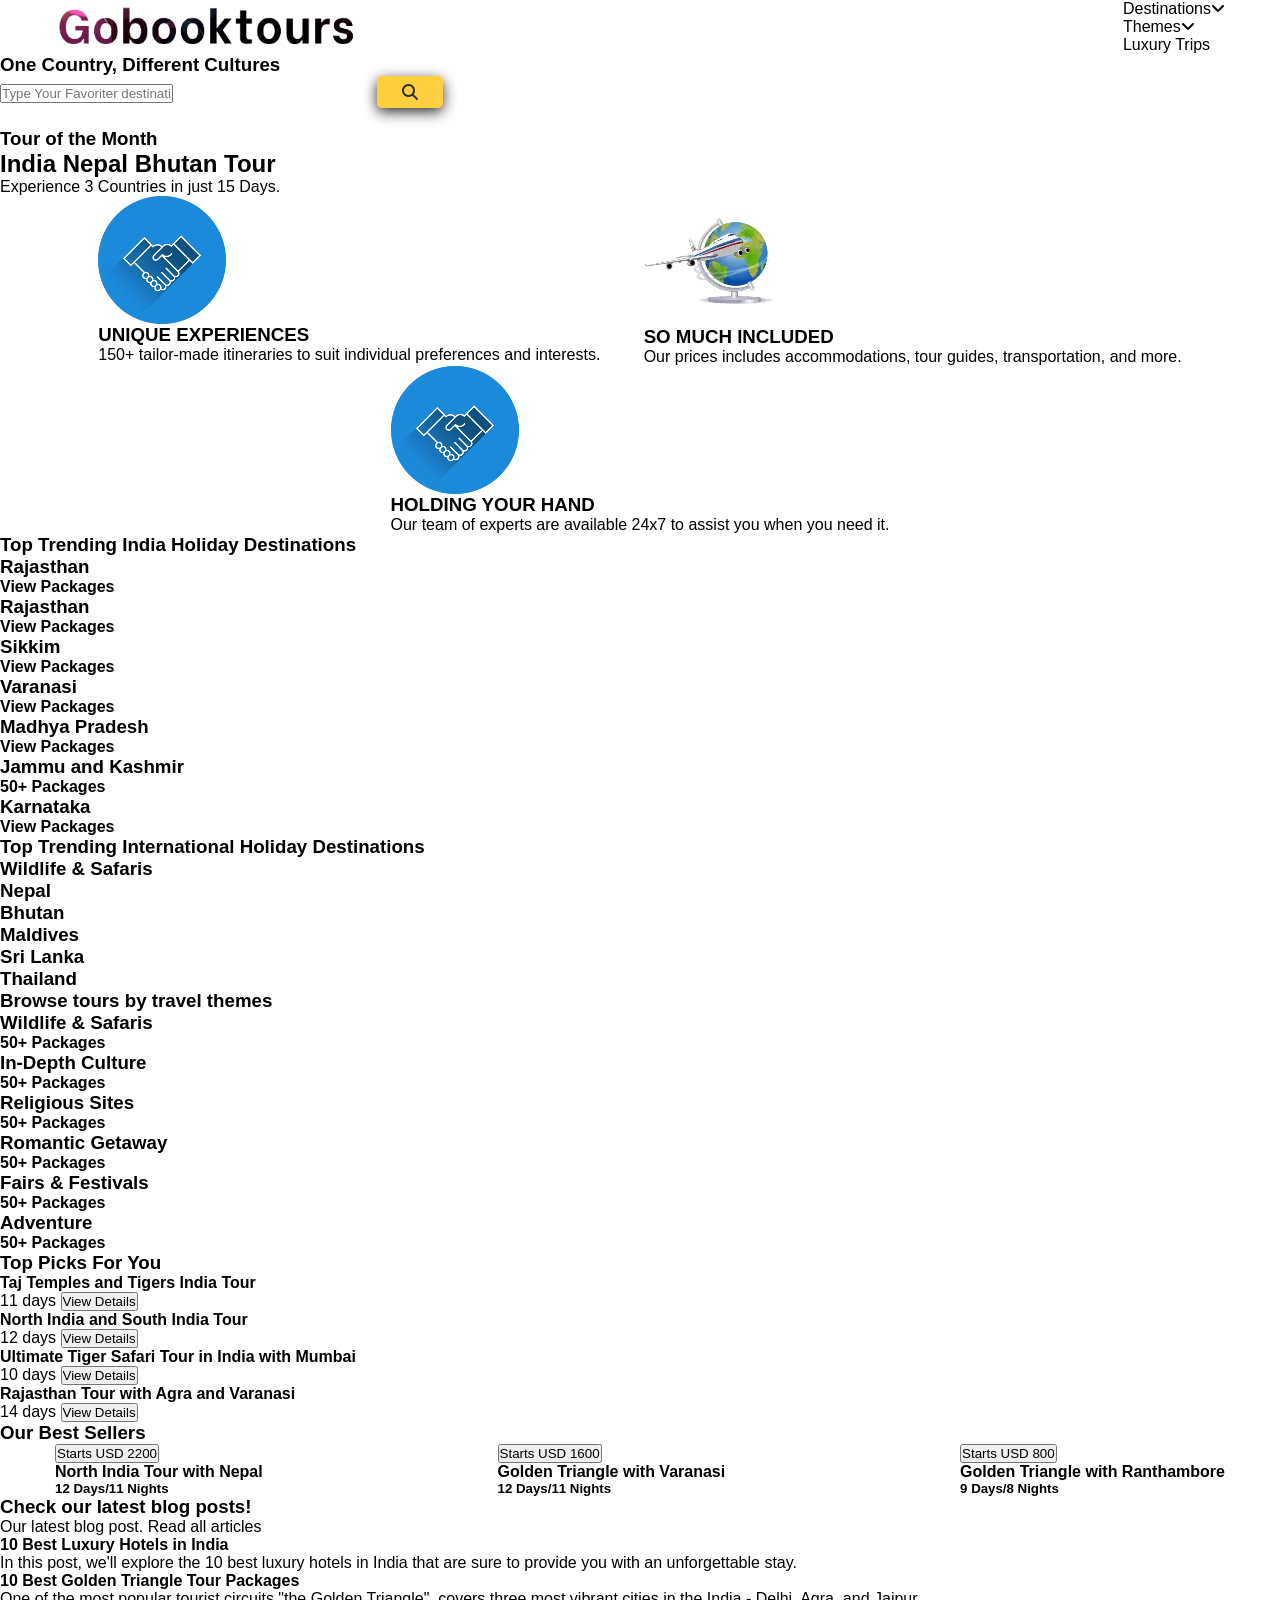
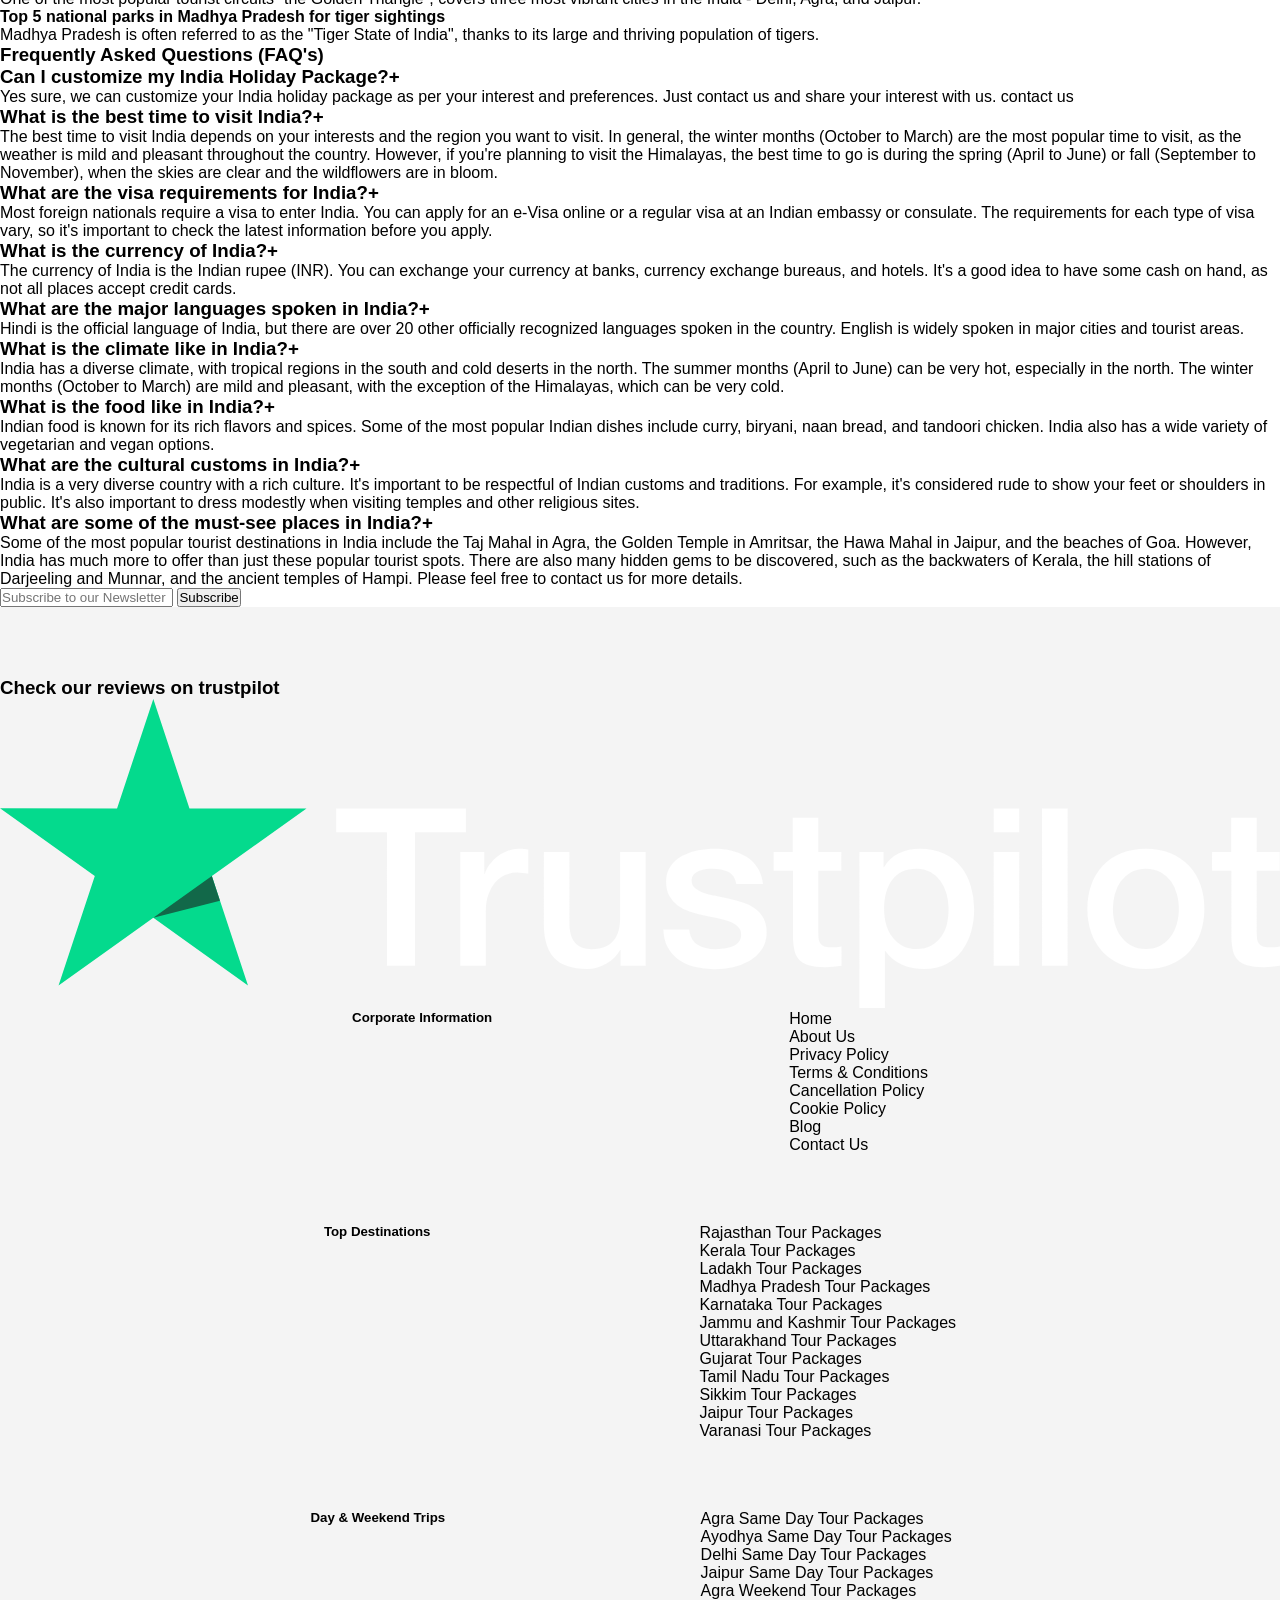
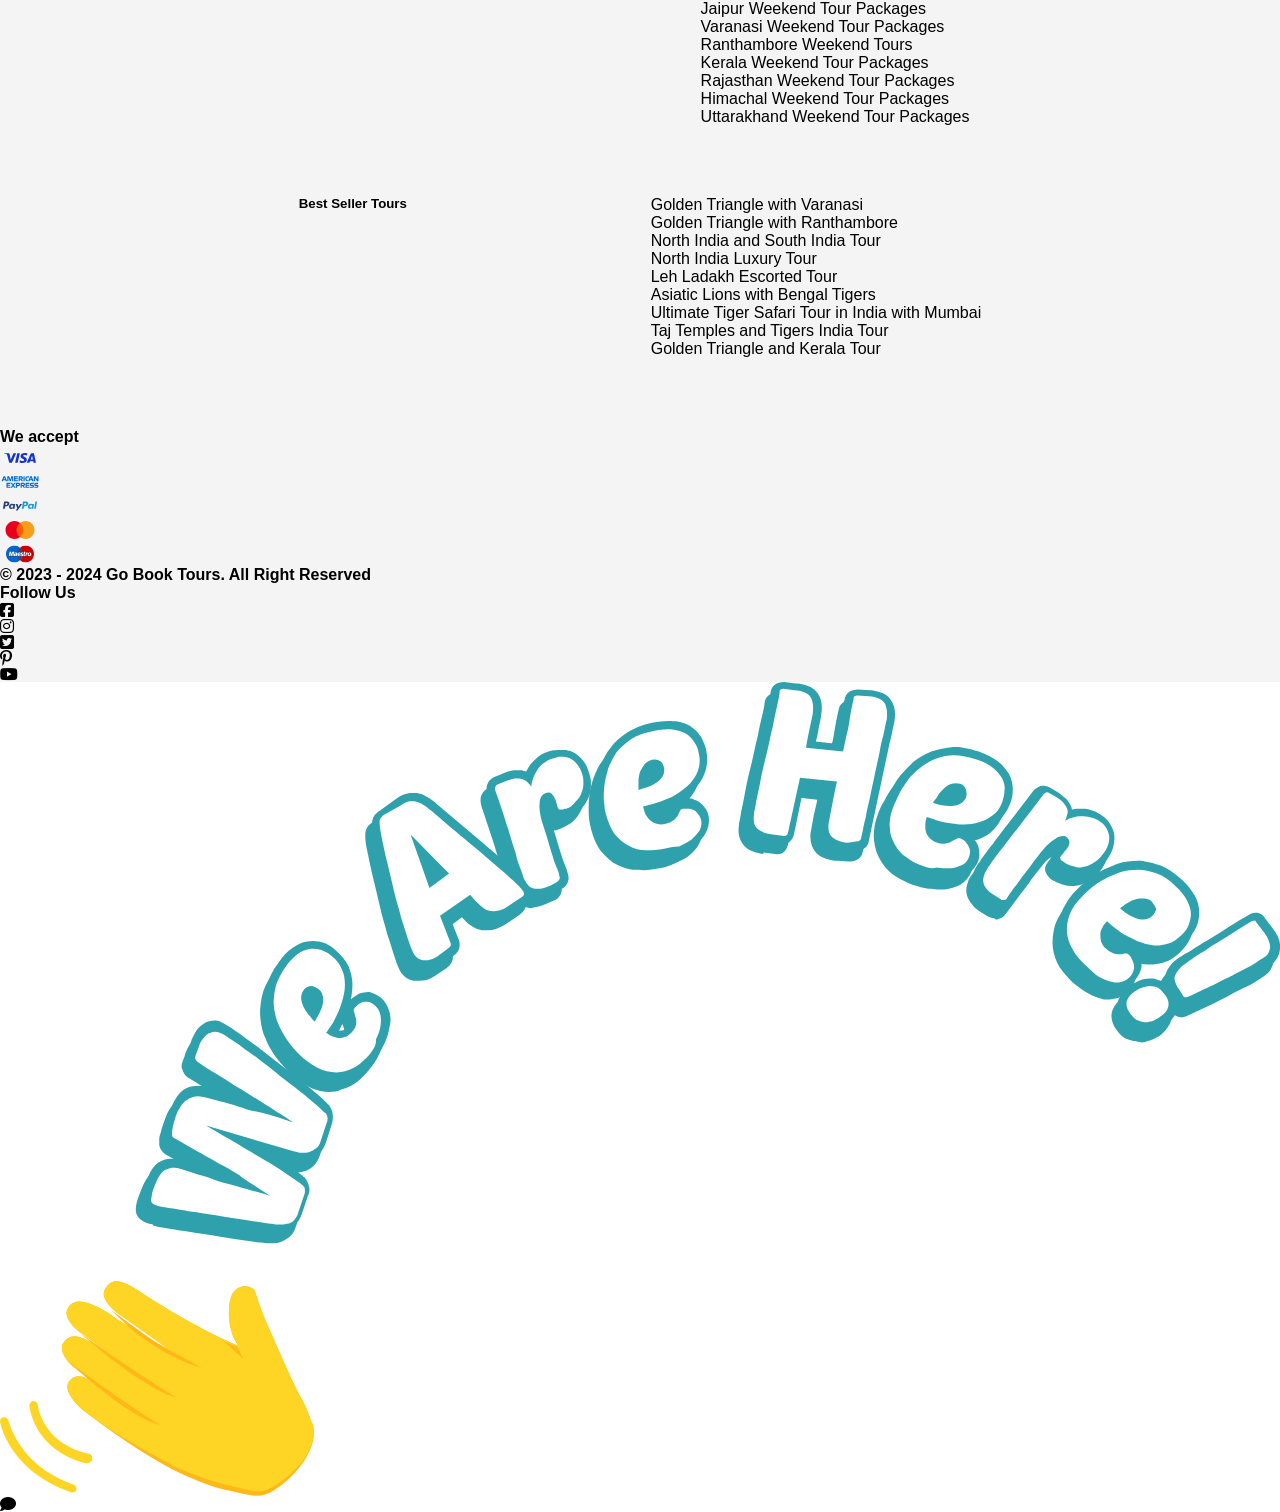
==== index.html @ c7a1e176 "Rename gobooktour.html to index.html" ====
<html>
<head>
    <title>gobooktour</title>
    <link rel="stylesheet" href="css/style.css">
    <link rel="stylesheet" href="https://cdnjs.cloudflare.com/ajax/libs/font-awesome/6.5.2/css/all.min.css">
    <link rel="preconnect" href="https://fonts.googleapis.com">
    <link rel="preconnect" href="https://fonts.gstatic.com" crossorigin>
    <link href="https://fonts.googleapis.com/css2?family=Assistant:wght@200..800&family=Kaushan+Script&family=Poppins:ital,wght@0,100;0,200;0,300;0,400;0,500;0,600;0,700;0,800;0,900;1,100;1,200;1,300;1,400;1,500;1,600;1,700;1,800;1,900&family=Roboto:ital,wght@0,100;0,300;0,400;0,500;0,700;0,900;1,100;1,300;1,400;1,500;1,700;1,900&display=swap" rel="stylesheet">
</head>
<body>
    <div class="header">
        <div class="header-inner">
            <div class="menu">
                <div class="logo"><img src="images/gobooktours-logo.png" width="75%"></div>
                <div class="menu-content">
                    <ul>
                        <li>Destinations<i class="fa fa-angle-down"></i></li>
                        <li>Themes<i class="fa fa-angle-down"></i></li>
                        <li>Luxury Trips</li>
                    </ul>
                </div>
            </div>
        </div>
        <div class="search-bar">
             <div class="center-row">
                <div class="left-img">
                    <h3>One Country, Different Cultures</h3>
                    <form class="left-form">
                         <input type="text" class="search" placeholder="Type Your Favoriter destination, or Tour....">
                         <button type="submit" class="btn"><i class="fa fa-search"></i></button>
                    </form>
                </div>
                <div class="right-img">
                    <div class="rightback">
                        <div class="right-content">
                            <h3>Tour of the Month</h3>
                            <h2>India Nepal Bhutan Tour</h2>
                            <p>Experience 3 Countries in just 15 Days.</p>
                        </div>
                    </div>
                </div>
             </div>
        </div>
        <div class="about">
            <div class="about-content">
                <div class="first-content">
                    <img src="images/peace-of-mind.png">
                    <div class="words">
                        <h3>UNIQUE EXPERIENCES </h3>
                        <p>150+ tailor-made itineraries to suit individual preferences and interests.</p>
                    </div>
                </div>
                <div class="first-content">
                    <img src="images/tour-includes.webp">
                    <div class="words">
                        <h3>SO MUCH INCLUDED </h3>
                        <p>Our prices includes accommodations, tour guides, transportation, and more.</p>
                    </div>
                </div>
                <div class="first-content">
                    <img src="images/peace-of-mind.png">
                    <div class="words">
                        <h3>HOLDING YOUR HAND </h3>
                        <p>Our team of experts are available 24x7 to assist you when you need it.</p>
                    </div>
                </div>
            </div>
        </div>
        <div class="desti">
            <div class="desti-content">
                <h3>Top Trending India Holiday Destinations</h3>
            </div>
            <div class="disti-img">
                <div class="disti-img1">
                    <div class="image1colour">
                        <div class="img1-content">
                            <h3>Rajasthan</h3>
                            <h4>View Packages</h4>
                        </div>
                    </div>
                </div>
                <div class="disti-img2">
                    <div class="distiimg2-row1">
                        <div class="img2-1">
                            <div class="image2colour">
                                <div class="img1-content">
                                    <h3>Rajasthan</h3>
                                    <h4>View Packages</h4>
                                </div>
                            </div>
                        </div>
                        <div class="img2-2">
                            <div class="image2colour">
                                <div class="img1-content">
                                    <h3>Sikkim</h3>
                                    <h4>View Packages</h4>
                                </div>
                            </div>
                        </div>
                        <div class="img2-3">
                            <div class="image2colour">
                                <div class="img1-content">
                                    <h3>Varanasi</h3>
                                    <h4>View Packages</h4>
                                </div>
                            </div>
                        </div>
                    </div>
                    <div class="distiimg2-row1">
                        <div class="img2-4">
                            <div class="image2colour">
                                <div class="img1-content">
                                    <h3>Madhya Pradesh</h3>
                                    <h4>View Packages</h4>
                                </div>
                            </div>
                        </div>
                        <div class="img2-5">
                            <div class="image2colour">
                                <div class="img1-content">
                                    <h3>Jammu and Kashmir</h3>
                                    <h4>50+ Packages</h4>
                                </div>
                            </div>
                        </div>
                        <div class="img2-6">
                            <div class="image2colour">
                                <div class="img1-content">
                                    <h3>Karnataka</h3>
                                    <h4>View Packages</h4>
                                </div>
                            </div>
                        </div>
                    </div>
                </div>
            </div>
        </div>
        <div class="desti">
            <div class="desti-content">
                <h3>Top Trending International Holiday Destinations</h3>
            </div>
            <div class="inter">
                <div class="inter-row1">
                    <div class="intr1-c1">
                       <div class="image3colour">
                            <div class="c1-content">
                                <h3>Wildlife & Safaris</h3>
                            </div>
                       </div>
                    </div>
                    <div class="intr1-c2">
                       <div class="image3colour">
                            <div class="c1-content">
                                <h3>Nepal</h3>
                            </div>
                       </div>
                    </div>
                    <div class="intr1-c3">
                       <div class="image3colour">
                            <div class="c1-content">
                                <h3>Bhutan</h3>
                            </div>
                       </div>
                    </div>
                </div>
                <div class="inter-row1">
                    <div class="intr1-c4">
                       <div class="image3colour">
                            <div class="c1-content">
                                <h3>Maldives</h3>
                            </div>
                       </div>
                    </div>
                    <div class="intr1-c5">
                       <div class="image3colour">
                            <div class="c1-content">
                                <h3>Sri Lanka</h3>
                            </div>
                       </div>
                    </div>
                    <div class="intr1-c6">
                       <div class="image3colour">
                            <div class="c1-content">
                                <h3>Thailand</h3>
                            </div>
                       </div>
                    </div>
                </div>
            </div>
        </div> 
        <div class="them-bck">
            <div class="bck-cntent">
                <h3>Browse tours by travel themes</h3>
            </div>
            <div class="inter">
                <div class="inter-row1">
                    <div class="intr1-c7">
                       <div class="image3colour">
                            <div class="them-color">
                                <h3>Wildlife & Safaris</h3>
                                <h4>50+ Packages</h4>
                            </div>
                       </div>
                    </div>
                    <div class="intr1-c8">
                       <div class="image3colour">
                        <div class="them-color">
                            <h3>In-Depth Culture</h3>
                            <h4>50+ Packages</h4>
                        </div>
                       </div>
                    </div>
                    <div class="intr1-c9">
                       <div class="image3colour">
                        <div class="them-color">
                            <h3>Religious Sites</h3>
                            <h4>50+ Packages</h4>
                        </div>
                       </div>
                    </div>
                </div>
                <div class="inter-row1">
                    <div class="intr1-c10">
                       <div class="image3colour">
                        <div class="them-color">
                            <h3>Romantic Getaway</h3>
                            <h4>50+ Packages</h4>
                        </div>
                       </div>
                    </div>
                    <div class="intr1-c11">
                       <div class="image3colour">
                        <div class="them-color">
                            <h3>Fairs & Festivals</h3>
                            <h4>50+ Packages</h4>
                        </div>
                       </div>
                    </div>
                    <div class="intr1-c12">
                       <div class="image3colour">
                        <div class="them-color">
                            <h3>Adventure</h3>
                            <h4>50+ Packages</h4>
                        </div>
                       </div>
                    </div>
                </div>
            </div>
        </div>      
        <div class="picksback">
            <div class="bck-cntent">
                <h3>Top Picks For You</h3>
                <div class="pick-container">
                    <div class="pick-box">
                         <div class="picks1"></div>
                         <div class="picks-content">
                            <h4>Taj Temples and Tigers India Tour</h4>
                            <div class="bd"></div>
                            <div class="last-cont">
                                <span>11 days</span>
                                <button type="button">View Details</button>
                            </div>
                         </div>
                    </div>
                    <div class="pick-box">
                         <div class="picks2"></div>
                         <div class="picks-content">
                            <h4>North India and South India Tour</h4>
                            <div class="bd"></div>
                            <div class="last-cont">
                                <span>12 days</span>
                                <button type="button">View Details</button>
                            </div>
                         </div>
                    </div>
                    <div class="pick-box">
                         <div class="picks3"></div>
                         <div class="picks-content">
                            <h4> Ultimate Tiger Safari Tour in India with Mumbai</h4>
                            <div class="bd"></div>
                            <div class="last-cont">
                                <span>10 days</span>
                                <button type="button">View Details</button>
                            </div>
                         </div>
                    </div>
                    <div class="pick-box">
                         <div class="picks4"></div>
                         <div class="picks-content">
                            <h4>Rajasthan Tour with Agra and Varanasi</h4>
                            <div class="bd"></div>
                            <div class="last-cont">
                                <span>14 days</span>
                                <button type="button">View Details</button>
                            </div>
                         </div>
                    </div>
                </div>
            </div>
        </div>  
        <div class="best-seller">
            <div class="best-middle">
                <h3>Our Best Sellers</h3>
                <div class="middle-row">
                    <div class="middle-colum1">
                        <div class="image3colour">
                            <button type="button" class="btnn">Starts USD 2200</button>
                            <div class="colun-content">
                                <h4>North India Tour with Nepal</h4>
                                <h5>12 Days/11 Nights</h5>
                            </div>
                        </div>
                    </div>
                    <div class="middle-colum2">
                        <div class="image3colour">
                            <button type="button" class="btnn">Starts USD 1600</button>
                            <div class="colun-content">
                                <h4>Golden Triangle with Varanasi</h4>
                                <h5>12 Days/11 Nights</h5>
                            </div>
                        </div>
                    </div>
                    <div class="middle-colum3">
                        <div class="image3colour">
                            <button type="button" class="btnn">Starts USD 800</button>
                            <div class="colun-content">
                                <h4>Golden Triangle with Ranthambore</h4>
                                <h5>9 Days/8 Nights</h5>
                            </div>
                        </div>
                    </div>
                </div>
            </div>
        </div> 
        <div class="blogback">
            <div class="blog-cont">
                <h3>Check our latest blog posts!</h3>
                <p>Our latest blog post. Read all articles </p>
                <div class="pick-container">
                    <div class="pick-box">
                         <div class="blog1"></div>
                         <div class="blog-content">
                            <h4>10 Best Luxury Hotels in India</h4>
                            <p>In this post, we'll explore the 10 best luxury hotels in India that are sure to provide you with an unforgettable stay.</p>
                         </div>
                    </div>
                    <div class="pick-box">
                         <div class="blog2"></div>
                         <div class="blog-content">
                            <h4>10 Best Golden Triangle Tour Packages</h4>
                            <p>One of the most popular tourist circuits "the Golden Triangle", covers three most vibrant cities in the India - Delhi, Agra, and Jaipur.</p>
                         </div>
                    </div>
                    <div class="pick-box">
                         <div class="blog3"></div>
                         <div class="blog-content">
                            <h4>Top 5 national parks in Madhya Pradesh for tiger sightings</h4>
                            <p>Madhya Pradesh is often referred to as the "Tiger State of India", thanks to its large and thriving population of tigers.</p>
                         </div>
                    </div>
                </div>
            </div>
        </div>   
        <div class="faq">
            <div class="faq-middle">
                <h3>Frequently Asked Questions (FAQ's)</h3>
                <div class="faq-head">
                    <div class="content1">
                        <div class="heading">
                            <h3>Can I customize my India Holiday Package?<span>+</span></h3>
                            <p>Yes sure, we can customize your India holiday package as per your interest and preferences. Just contact us and share your interest with us. contact us</p>
                        </div>
                        <div class="heading">
                            <h3>What is the best time to visit India?<span>+</span></h3>
                            <p>The best time to visit India depends on your interests and the region you want to visit. In general, the winter months (October to March) are the most popular time to visit, as the weather is mild and pleasant throughout the country. However, if you're planning to visit the Himalayas, the best time to go is during the spring (April to June) or fall (September to November), when the skies are clear and the wildflowers are in bloom.</p>
                        </div>
                        <div class="heading">
                            <h3>What are the visa requirements for India?<span>+</span></h3>
                            <p>Most foreign nationals require a visa to enter India. You can apply for an e-Visa online or a regular visa at an Indian embassy or consulate. The requirements for each type of visa vary, so it's important to check the latest information before you apply.</p>
                        </div>
                        <div class="heading">
                            <h3>What is the currency of India?<span>+</span></h3>
                            <p>The currency of India is the Indian rupee (INR). You can exchange your currency at banks, currency exchange bureaus, and hotels. It's a good idea to have some cash on hand, as not all places accept credit cards.</p>
                        </div>
                        <div class="heading">
                            <h3>What are the major languages spoken in India?<span>+</span></h3>
                            <p>Hindi is the official language of India, but there are over 20 other officially recognized languages spoken in the country. English is widely spoken in major cities and tourist areas.</p>
                        </div>
                        <div class="heading">
                            <h3>What is the climate like in India?<span>+</span></h3>
                            <p>India has a diverse climate, with tropical regions in the south and cold deserts in the north. The summer months (April to June) can be very hot, especially in the north. The winter months (October to March) are mild and pleasant, with the exception of the Himalayas, which can be very cold.</p>
                        </div>
                        <div class="heading">
                            <h3>What is the food like in India?<span>+</span></h3>
                            <p>Indian food is known for its rich flavors and spices. Some of the most popular Indian dishes include curry, biryani, naan bread, and tandoori chicken. India also has a wide variety of vegetarian and vegan options.</p>
                        </div>
                        <div class="heading">
                            <h3>What are the cultural customs in India?<span>+</span></h3>
                            <p>India is a very diverse country with a rich culture. It's important to be respectful of Indian customs and traditions. For example, it's considered rude to show your feet or shoulders in public. It's also important to dress modestly when visiting temples and other religious sites.</p>
                        </div>
                        <div class="heading">
                            <h3>What are some of the must-see places in India?<span>+</span></h3>
                            <p>Some of the most popular tourist destinations in India include the Taj Mahal in Agra, the Golden Temple in Amritsar, the Hawa Mahal in Jaipur, and the beaches of Goa. However, India has much more to offer than just these popular tourist spots. There are also many hidden gems to be discovered, such as the backwaters of Kerala, the hill stations of Darjeeling and Munnar, and the ancient temples of Hampi. Please feel free to contact us for more details.</p>
                        </div>
                    </div>
                </div>
            </div>
        </div>  
        <div class="secondlast">
            <form>
                <input type="text" class="textbox" placeholder="Subscribe to our Newsletter">
                <button type="button" class="final-button">Subscribe</button>
            </form>
        </div>
        <div class="footer">
            <div class="footer-middle">
                <div class="mid-content">
                    <h3>Check our reviews on trustpilot</h3>
                    <h4><img src="images/trustpilot.svg"/></h4>
                </div>
            </div>
            <div class="footer-last">
                <div class="footer-row">
                    <h5>Corporate Information</h5>
                    <ul>
                        <li>Home</li>
                        <li>About Us</li>
                        <li>Privacy Policy</li>
                        <li>Terms & Conditions</li>
                        <li>Cancellation Policy</li>
                        <li>Cookie Policy</li>
                        <li>Blog</li>
                        <li>Contact Us</li>
                    </ul>
                </div>
                <div class="footer-row">
                    <h5>Top Destinations</h5>
                    <ul>
                        <li>Rajasthan Tour Packages</li>
                        <li> Kerala Tour Packages</li>
                        <li>Ladakh Tour Packages</li>
                        <li>Madhya Pradesh Tour Packages</li>
                        <li>Karnataka Tour Packages</li>
                        <li>Jammu and Kashmir Tour Packages</li>
                        <li>Uttarakhand Tour Packages</li>
                        <li>Gujarat Tour Packages</li>
                        <li>Tamil Nadu Tour Packages</li>
                        <li>Sikkim Tour Packages</li>
                        <li>Jaipur Tour Packages</li>
                        <li>Varanasi Tour Packages</li>
                    </ul>
                </div>
                <div class="footer-row">
                    <h5>Day & Weekend Trips</h5>
                    <ul>
                        <li>Agra Same Day Tour Packages</li>
                        <li>Ayodhya Same Day Tour Packages</li>
                        <li>Delhi Same Day Tour Packages</li>
                        <li>Jaipur Same Day Tour Packages</li>
                        <li>Agra Weekend Tour Packages</li>
                        <li>Jaipur Weekend Tour Packages</li>
                        <li>Varanasi Weekend Tour Packages</li>
                        <li>Ranthambore Weekend Tours</li>
                        <li>Kerala Weekend Tour Packages</li>
                        <li>Rajasthan Weekend Tour Packages</li>
                        <li>Himachal Weekend Tour Packages</li>
                        <li>Uttarakhand Weekend Tour Packages</li>
                    </ul>
                </div>
                <div class="footer-row">
                    <h5>Best Seller Tours</h5>
                    <ul>
                        <li>Golden Triangle with Varanasi</li>
                        <li>Golden Triangle with Ranthambore </li>
                        <li>North India and South India Tour</li>
                        <li>North India Luxury Tour</li>
                        <li>Leh Ladakh Escorted Tour</li>
                        <li>Asiatic Lions with Bengal Tigers</li>
                        <li>Ultimate Tiger Safari Tour in India with Mumbai</li>
                        <li>Taj Temples and Tigers India Tour</li>
                        <li>Golden Triangle and Kerala Tour</li>
                    </ul>
                </div>
            </div>
            <div class="last-section"></div>
            <div class="section-content">
                <div class="section-rows">
                    <h4>We accept</h4>
                    <div class="last-img">
                        <img src="images/visa.svg"/>
                    </div>
                    <div class="last-img">
                        <img src="images/american-express.svg"/>
                    </div>
                    <div class="last-img">
                        <img src="images/paypal.svg"/>
                    </div>
                    <div class="last-img">
                        <img src="images/mastercard.svg"/>
                    </div>
                    <div class="last-img">
                        <img src="images/mastero.svg"/>
                    </div>
                </div>
                <div class="section-rows">
                    <div class="last-img">
                        <h4>© 2023 - 2024 Go Book Tours. All Right Reserved</h4>
                    </div>
                </div>
                <div class="section-rows">
                    <h4>Follow Us</h4>
                    <div class="last-img">
                        <i class="fa-brands fa-square-facebook"></i>
                    </div>
                    <div class="last-img">
                        <i class="fa-brands fa-instagram"></i>
                    </div>
                    <div class="last-img">
                        <i class="fa-brands fa-square-twitter"></i>
                    </div>
                    <div class="last-img">
                        <i class="fa-brands fa-pinterest-p"></i>
                    </div>
                    <div class="last-img">
                        <i class="fa-brands fa-youtube"></i>
                    </div>
                </div>
            </div>
        </div>
    </div>
    <div class="float-img">
        <img src="images/here we are.svg">
    </div>
    <div class="float-img2">
        <i class="fa-solid fa-comment"></i>
    </div>
</body>
<script src="js/script.js"></script>
</html>
---- css/style.css ----
*{
    padding: 0px;
    margin: 0px;
    text-decoration: none;
    list-style: none;
    font-family: Arial, Helvetica, sans-serif;
}
@keyframes colorchange{
    0%{
        background-color: yellow;
    }
    50%{
        background-color: blue;
    }
    
    100%{
        background-color: yellow;
    }
}
@keyframes move{
    0%{
        left: -200px;
    }
    100%{
        left: 100%;
    }
}

.header{
    width: 100%;
}
.header-inner{
    width: 100%;
    position: sticky;
    top: 0px;
    background-color: white;
    
}
.menu{
    width: 1170px;
    margin: auto;
    display: flex;
    align-items: center;
    justify-content: space-between;

}
.call-btn{
    font-size: 25px;
    background-color: #035fae;
    border-radius: 30px 30px 0 30px;
    padding: 9px 21px;
    color: white;
    animation: colorchange 1s 0s infinite ;
    
}

.call-btn i{        
    margin-right: 6px;
}
.middle{
    background: url(../images/banner.jpg) center fixed ;
    background-size: cover;
}
.middle-row{
    width: 1170px;
    display: flex;
    margin: auto;
    justify-content: space-between;
}
.row-left{
    width: 60%;
    padding-top: 100px;
    text-align: left;
    color: white;
}
.row-left h1{
    font-family: Arial, Helvetica, sans-serif;
    line-height: 40px;
    font-size: 27px;
}
.row-left h1 span{
    font-size: 30px;
}
.row-left h2{
    font-family: Arial, Helvetica, sans-serif;
    line-height: 40px;
    font-size: 25px;
    padding: 15px 0px 10px 0px;
}
.row-left p{
    font-family: Arial, Helvetica, sans-serif;
    line-height: 40px;
    font-size: 23px;
    padding: 15px 0px 15px 0px;
}
.row-left img{
    padding-bottom: 80px;
}
.row-right{
    width: 27%; 
    background-color: #F3F3F3;
    padding: 30px 20px;
    margin: 40px 20px;
    border-radius: 20px;
    margin-bottom: 100px;
}
.form h3{
    text-align: center;
    font-size: 18px;
    font-family: Arial, Helvetica, sans-serif;
    padding-bottom: 15px;
}
.content{
    width: 100%;
    padding: 7px 7px;
    margin: 10px 0px;
    font-size: 12px;
    color: #363636;
}
.c-row{
    display: flex;
}
.captch{
    padding: 0px 5px;
}
.c-row img{
    width: 100%;
    margin-top: 8px;
    margin-left: 10px;
}
.fo-content{
    padding: 5px 0px;
    font-size: 12px;
    line-height: 17px;
}
.button{
    width: 100%;
    font-size: 15px;
    padding: 5px 0px;
    margin-top: 10px;
    background: #155ED1;
    border: none;
    font-weight: bold;
    color: #fff;
}
.video-row{
    width: 100%;
    background-color: white;
    padding-top: 40px;
}
.title{
    display: flex;
    justify-content: center;
    align-items: center;
    padding-bottom: 40px 
}
.title span{
    color: #ffcf40;
}
.title h3{
    color: #035fae;
    font-size: 25px;
}
.title img{
    margin-left: 10px;
    margin-right: 10px;
}
.video{
    width: 1170px;
    display: flex;
    justify-content: space-evenly;
    margin: auto;
    flex-wrap: wrap;
    margin-bottom: 20px;
    
}
.video-content iframe{
    border-radius: 20px;
    width: 350px;
    
}
.video-content h4{
    font-size: 17px;
    color: #035fae;
    padding-top: 10px;
    margin-left: 10px;
    line-height: 18px;
    text-align: center;
    padding: 20px 0px;
}
.services-row{
    width: 100%;
    background-color: #f4f4f4;
    padding-top: 40px;
}
.title{
    display: flex;
    justify-content: center;
    align-items: center;
    padding-bottom: 40px 
}
.service-data{
    background-color: #f4f4f4;
    width: 100%;
   
}
.service-image{
    width: 1170px;
    margin: auto;
    display: flex;
    justify-content: center;
    padding-bottom: 40px;
    
}
.service-image1{
   width: 45%;
   margin: 10px;
   border-radius: 0px 0px 20px 20px;
}
.service-image1 img{
    width: 100%;
    border-radius: 20px 20px 0px 0px;
}
.service-content{
    background-color: white;
    font-family: sans-serif;
    border-bottom-left-radius: 20px;
    border-bottom-right-radius: 20px ;
    
}
.service-content h3{
    color: #035fae;
    text-align: center;
    padding: 20px 0px;
    font-size: 20px;
    font-family: sans-serif;
}
.text1{
    text-align: justify;
    color: #6c717b;
    line-height: 20px;
    padding: 0px 20px;
    
}
.text{
    text-align: justify;
    color: #6c717b;
    line-height: 20px;
    padding: 0px 20px;
    padding-bottom: 40px;
}
.btn{
    
    color: #2F2F2F;
    background-color: #ffcf40;
    margin-left: 200px;
    box-shadow: 0px 4px 14px;
    border: none;
    font-size: 16px;
    padding: 8px 25px;
    cursor: pointer;
    margin-bottom: 20px;
    border-radius: 5px;
}
.service-image3{
    width: 45%;
    margin: 10px;
    border-radius: 0px 0px 20px 20px;
 }
 .service-image3 img{
     width: 100%;
     border-radius: 20px 20px 0px 0px;
 }
 .service-image3 button{
    margin-bottom: 26px;
 }
 .service-image3 .text1{
    padding-bottom: 54px;
 }
.video-row{
    text-align: center;
    font-size: 17px;
    font-family: Arial, Helvetica, sans-serif;
    padding-bottom: 20px;
}
.about-packshif{
    width: 100%;
    background-color: white;
    margin-bottom: 35px;
}
.about-content{
    width: 1170px;
    margin: auto;
    display: flex;
    flex-wrap: wrap;
    justify-content: space-evenly;
}
.content-row{
    width: 250px;
    height: 130px;
    background-color: #f4f4f4;
    text-align: center;
    border-radius: 15px;
    margin-bottom: 20px;
    padding-top: 25px;
    font-family: Arial, Helvetica, sans-serif;
}
.content-row h3{
    font-size: 14px;
    margin-top: 10px;
}
.row-achievement{
    background-color: #155ED1;
    text-align: center;
    font-size: 17px;
    font-family: Arial, Helvetica, sans-serif;
    padding-bottom: 50px;
    color: white;
    
}
.achiev-title{
    display: flex;
    justify-content: center;
    align-items: center;
    padding: 30px 0px;
    
}
.achiev-title img{
    padding-right: 10px;
}
.row-achievement h4{
    font-size: 18px;
    font-weight: bold;
}
.achiev-img{
    width: 1170px;
    margin: auto;
    display: flex;
    justify-content: space-between;
    margin-top: 50px;
}
.img-row{
    width: 160px;
    height: 127px;
}
.achiev-img h4{
    color: #fff;
    font-size: 20px;
    font-family: sans-serif;
}
.achiev-img h3{
    color: #fff;
    font-size: 24px;
    font-family: sans-serif;
    padding: 10px 0px;
}
.cusomer-review{
    width: 1170px;
    margin: auto;
    text-align: center;
}
.mainbox{
    width: 70%;
    margin: auto;
    height: 300px;
    position: relative;
    background-color: #155ED1;
    margin-bottom: 30px;
    border-radius: 20px;
    display: flex;
    justify-content: center;
    align-items: center;
}
.color-box{
    width: 23%;
    position: absolute;
    left: -70px;
    background-color: #ffcf40;
    border-radius: 8px;
    border-top-left-radius: 0px;
    border-bottom-right-radius: 0px;
}
.color-box h6{
    color: #fff;
    font-size: 15px;
    font-weight: normal;
    padding-bottom: 20px;
}
.box-content{
    width: 70%;
    color:  #fff;;
    line-height: 24px;
    font-size: 19px;
    text-align: left;
    margin-left: 35px;
}
.brend-row{
    width: 100%;
    background-color: #f4f4f4;
    padding-top: 40px;
}
.brend-img{
    width: 1170px;
    margin: auto;
    display: flex;
    justify-content: space-evenly;
    padding-bottom: 50px;
   
}
.brend-img img{
    border-radius: 20px;
}
.secon-last{
    width: 100%;
    margin-top: 70px;
}
.sl-content{
    width: 1170px;
    margin: auto;
    display: flex;
    margin-bottom: 40px;
    
}
.content-left{
    margin: auto;
    width: 45%;
    background-color: #f4f4f4;
    text-align: center;
    padding-bottom: 30px;
    border-radius: 20px;
}
.content-left h3{
    padding: 10px 0px;
}
.content-left i{
    padding-top: 20px;
    font-size: 40px;
    color: #ffcf40;
}
.content-left p{
    padding: 0px 10px;
    line-height: 23px;
}
.footer{
    width: 100%;
    padding-top: 70px;
    background-color: #f4f4f4;;
}
.footer-row {
     width: 1170px;
    margin: auto;
    display: flex;
    justify-content: space-evenly;
    padding-bottom: 70px;

}
.footer-row1{
   width: 30%;
}
.footer-row1 h4{
    padding-bottom: 10px;
    font-size: 20px;
    font-weight: normal;
}
.footer-row1 ul li{
    color: #2f2f2f;
    font-size: 15px;
    line-height: 24px;
}
.last{
    width: 100%;
    background-color:  #155ED1;
}
.last-media{
    width: 1063px;
    margin: auto;
    padding-top: 40px;
    display: flex;
    justify-content: space-between;
}
.last-media p{
    color: #F3F3F3;
}
.border{
    width: 1063px;
    margin: auto;
    border: 2px solid #F3F3F3;
}
.pcontent{
    margin: auto;
    width: 1063px;
    text-align: center;
    color: #f4f4f4;
    padding-top: 10px;
    padding-bottom: 30px;
    font-size: 15px;
}
.truck{
    position: fixed;
    bottom: 0px;
    left: -200px;
    animation: move 7s 0s infinite linear;
    z-index: 3;
}
.wheel{
    display: flex;
    justify-content: space-around;
}
.arrowpng{
    position: fixed;
    right: 20px;
    top: 655px;
}
.wheel2{
    padding-left: 45px;
}
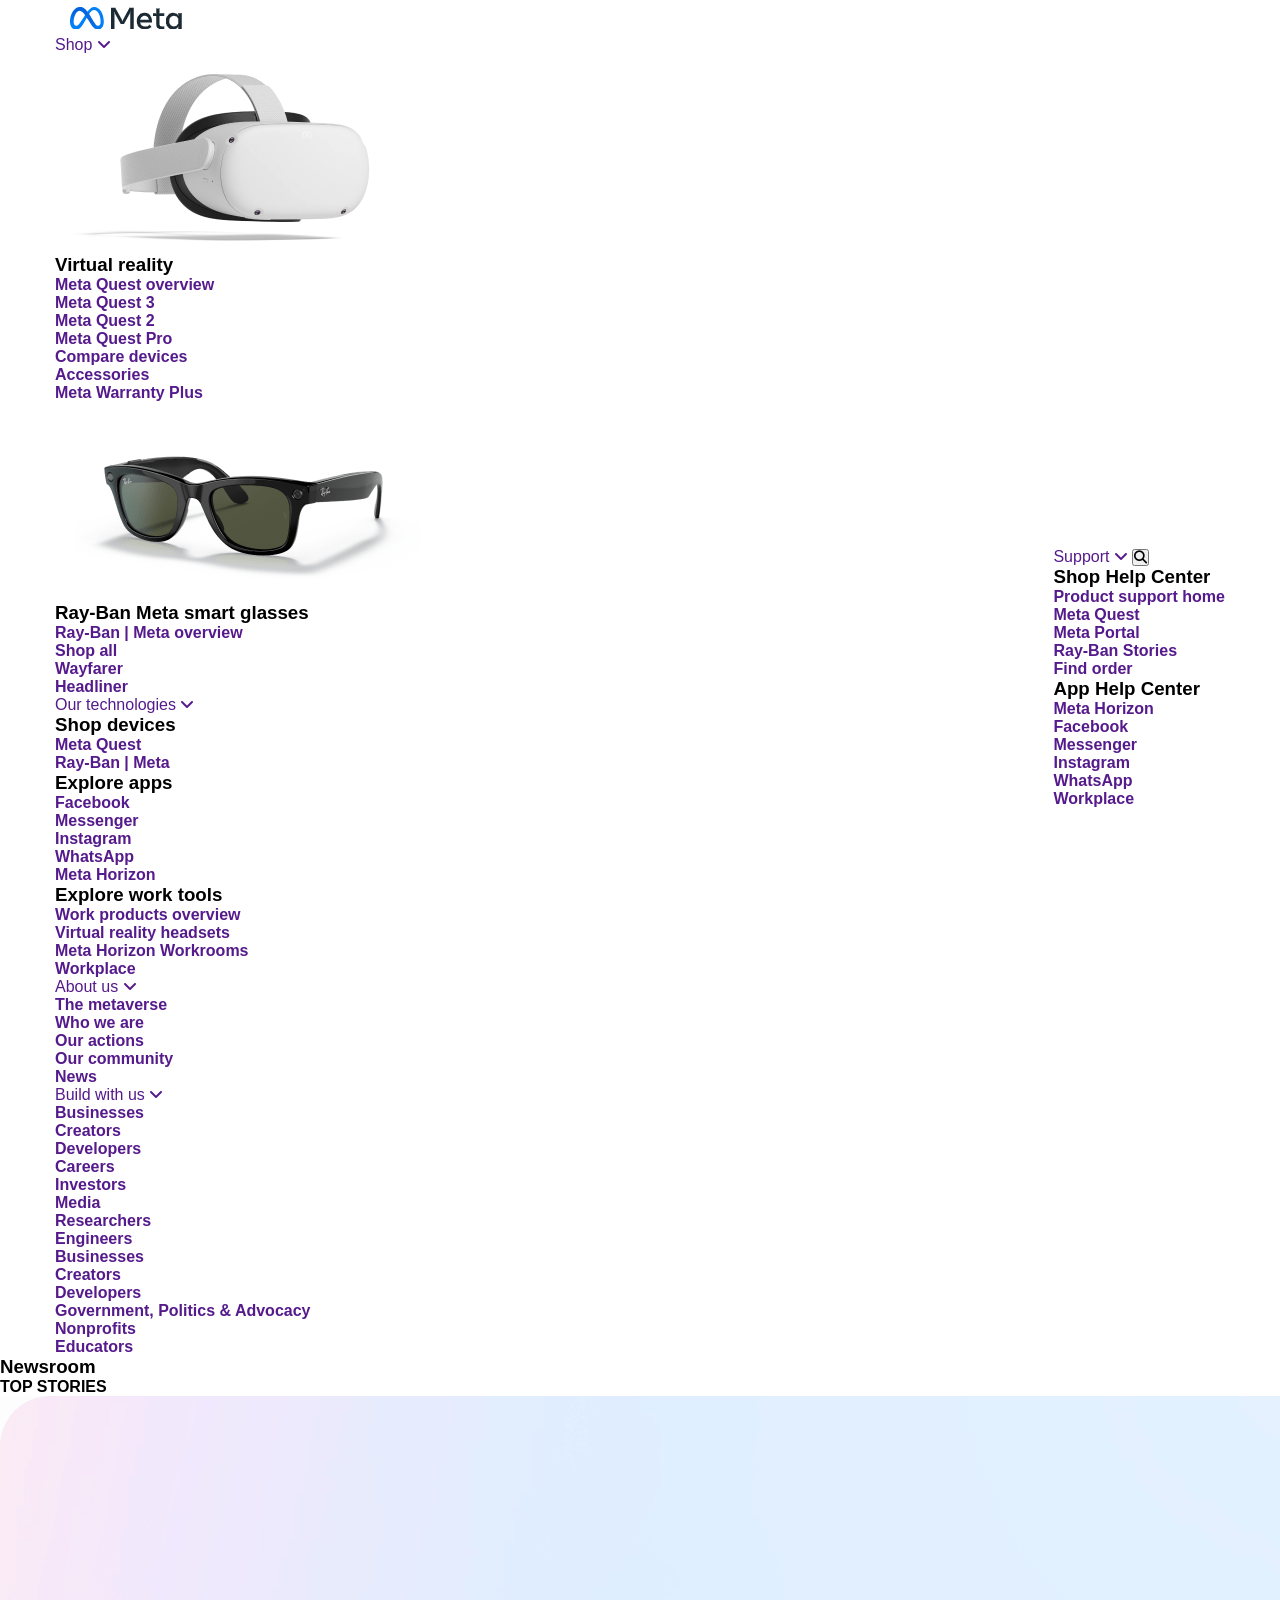
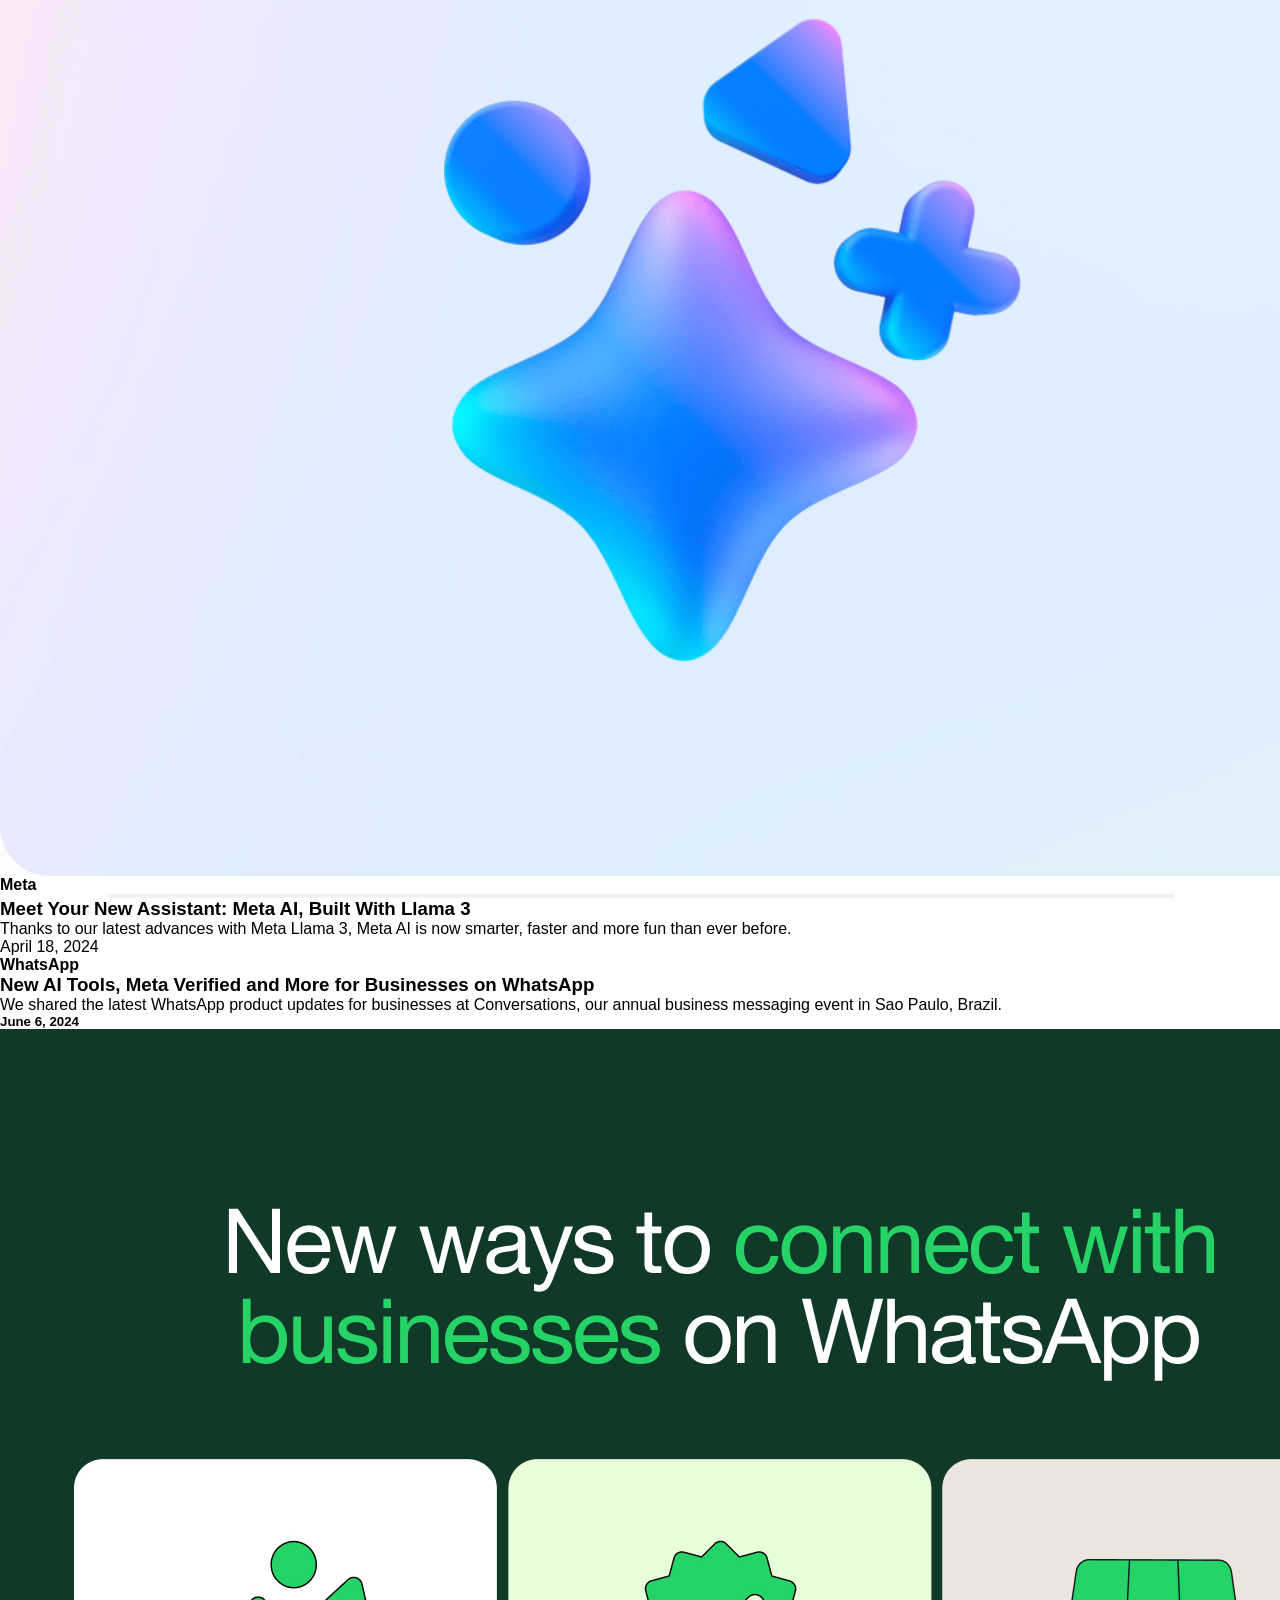
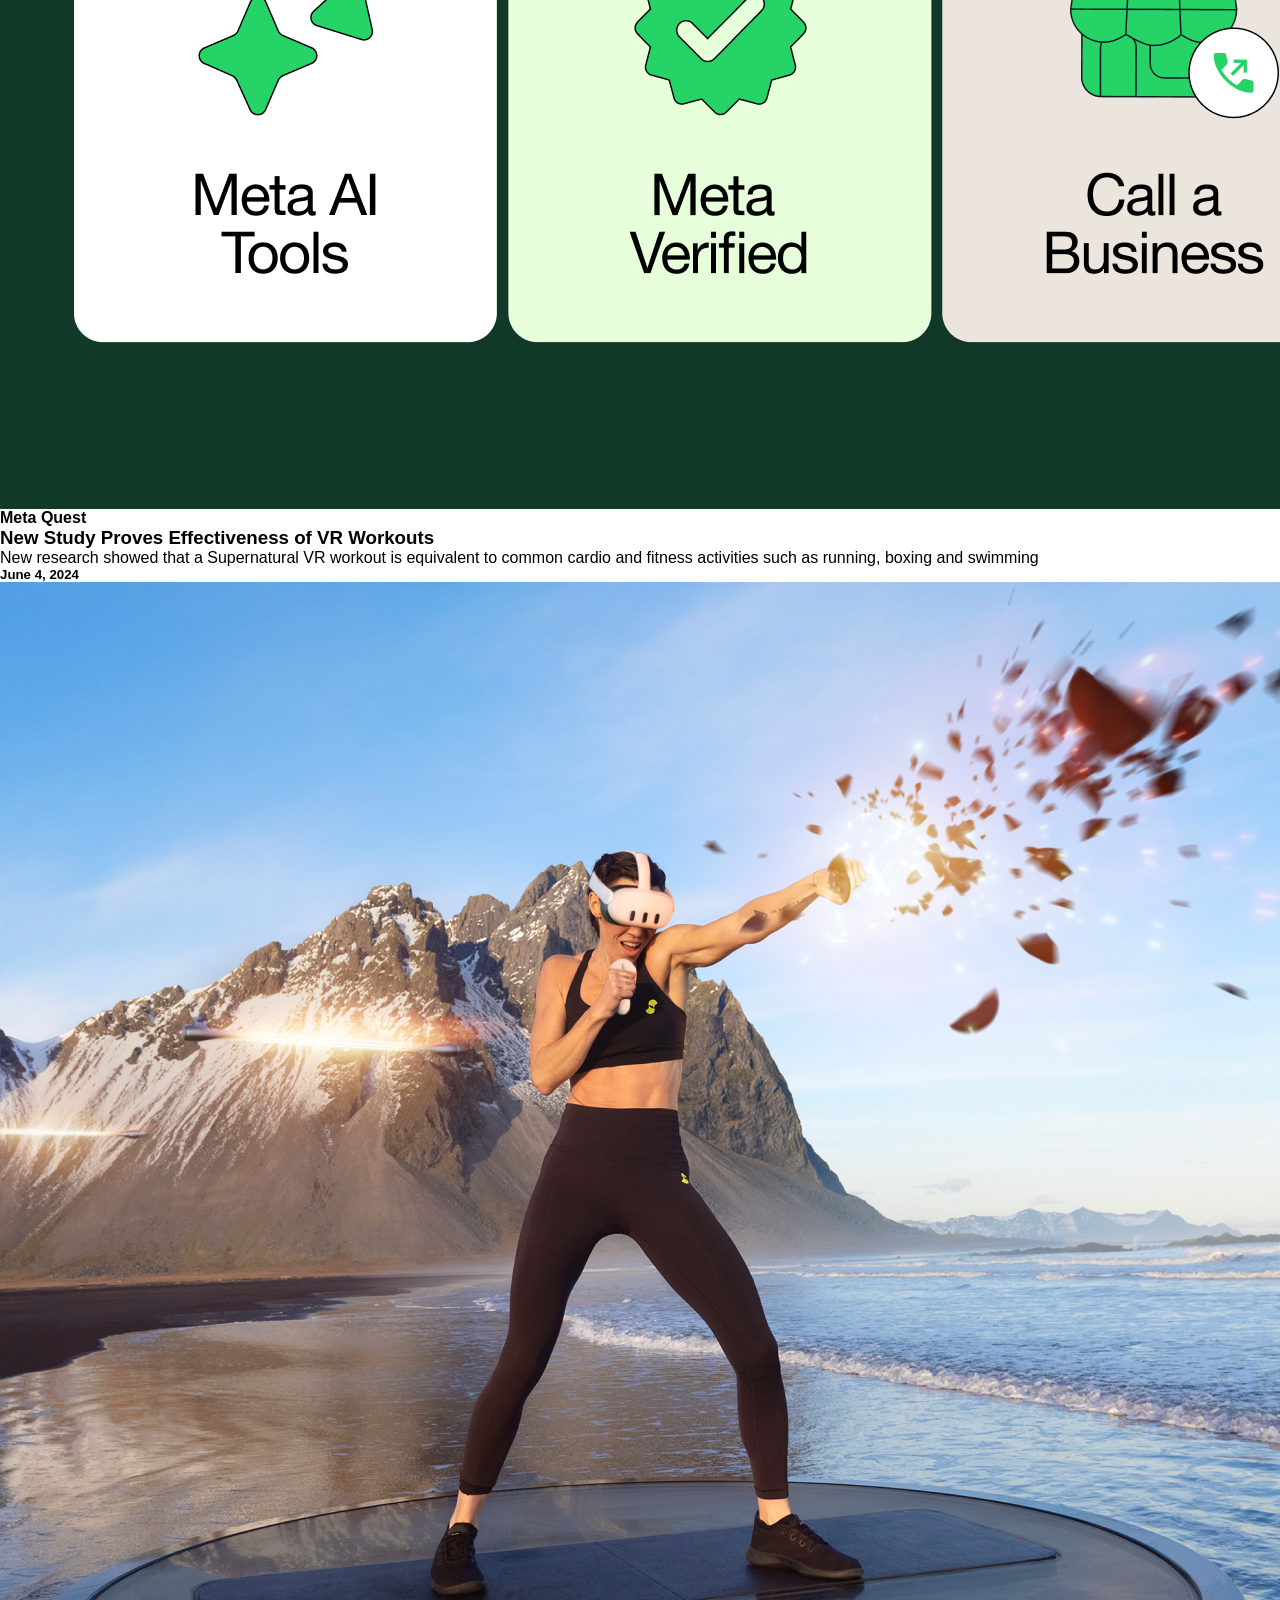
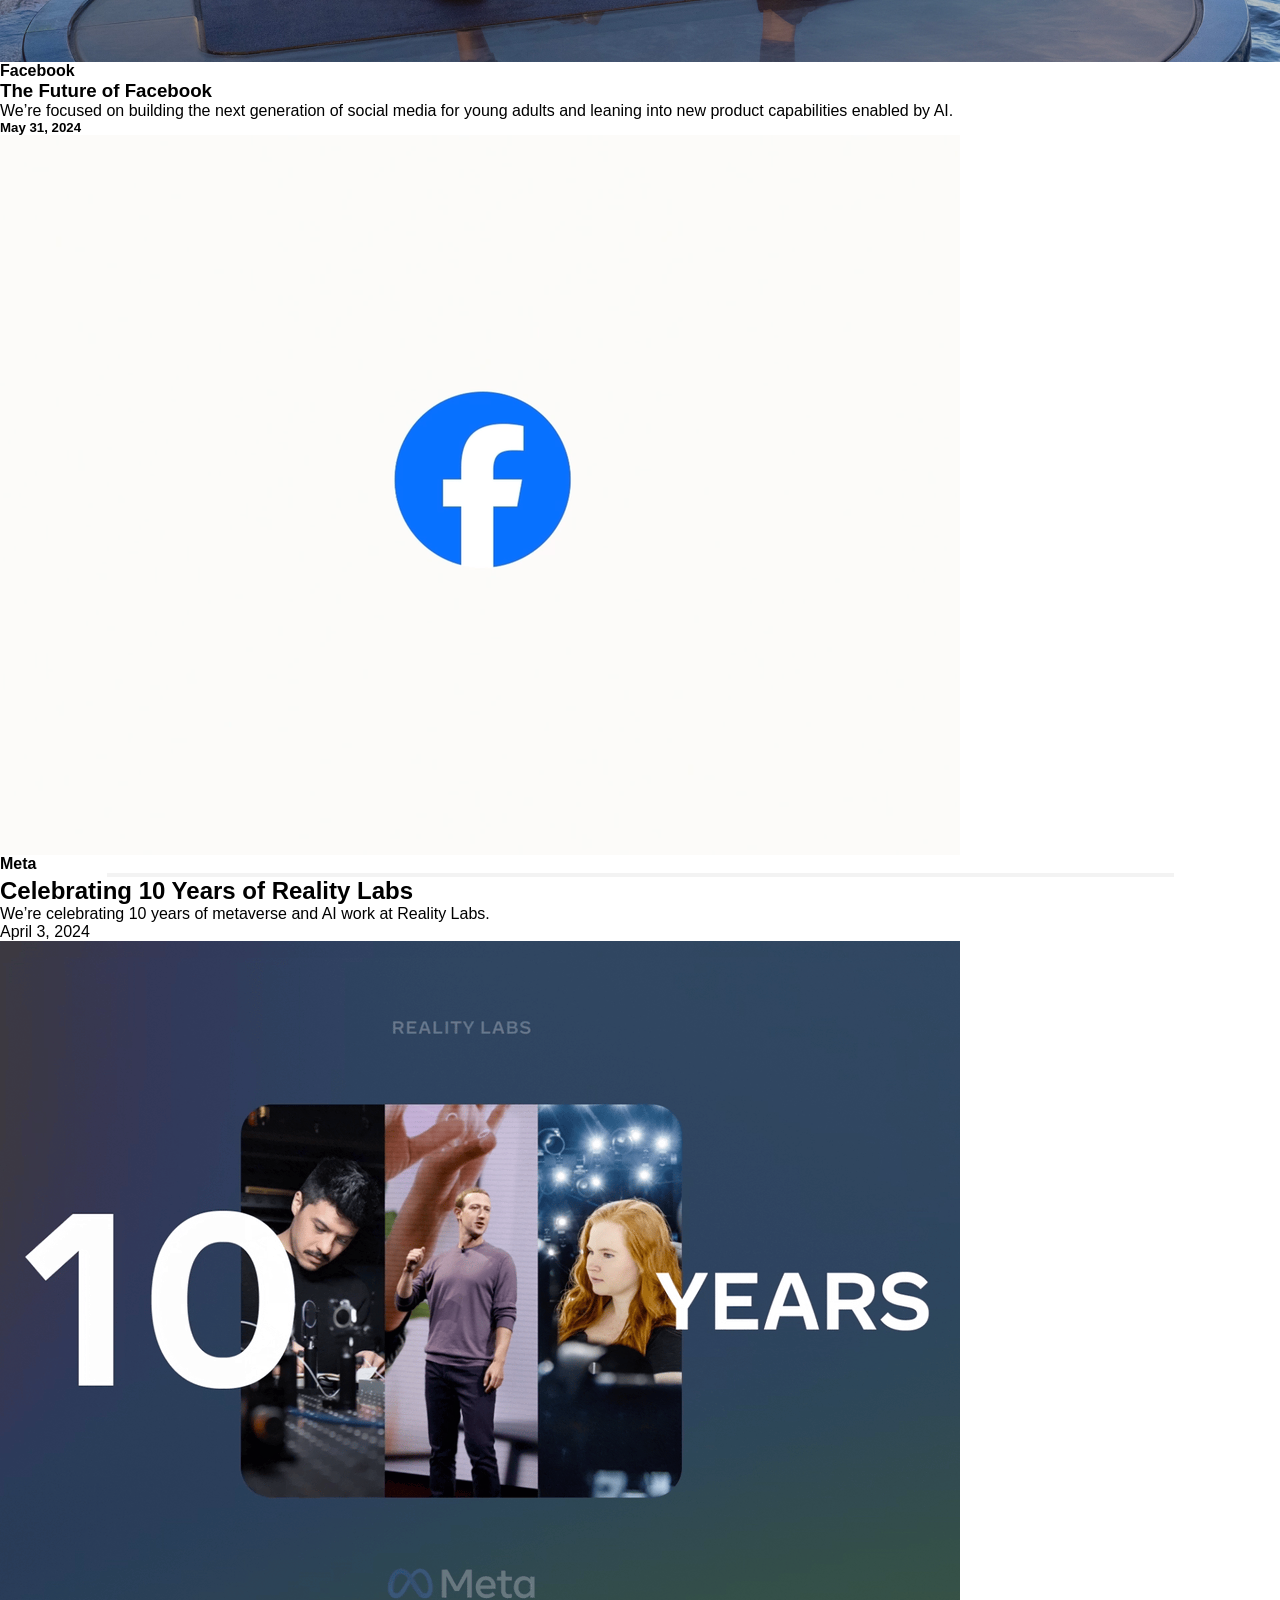
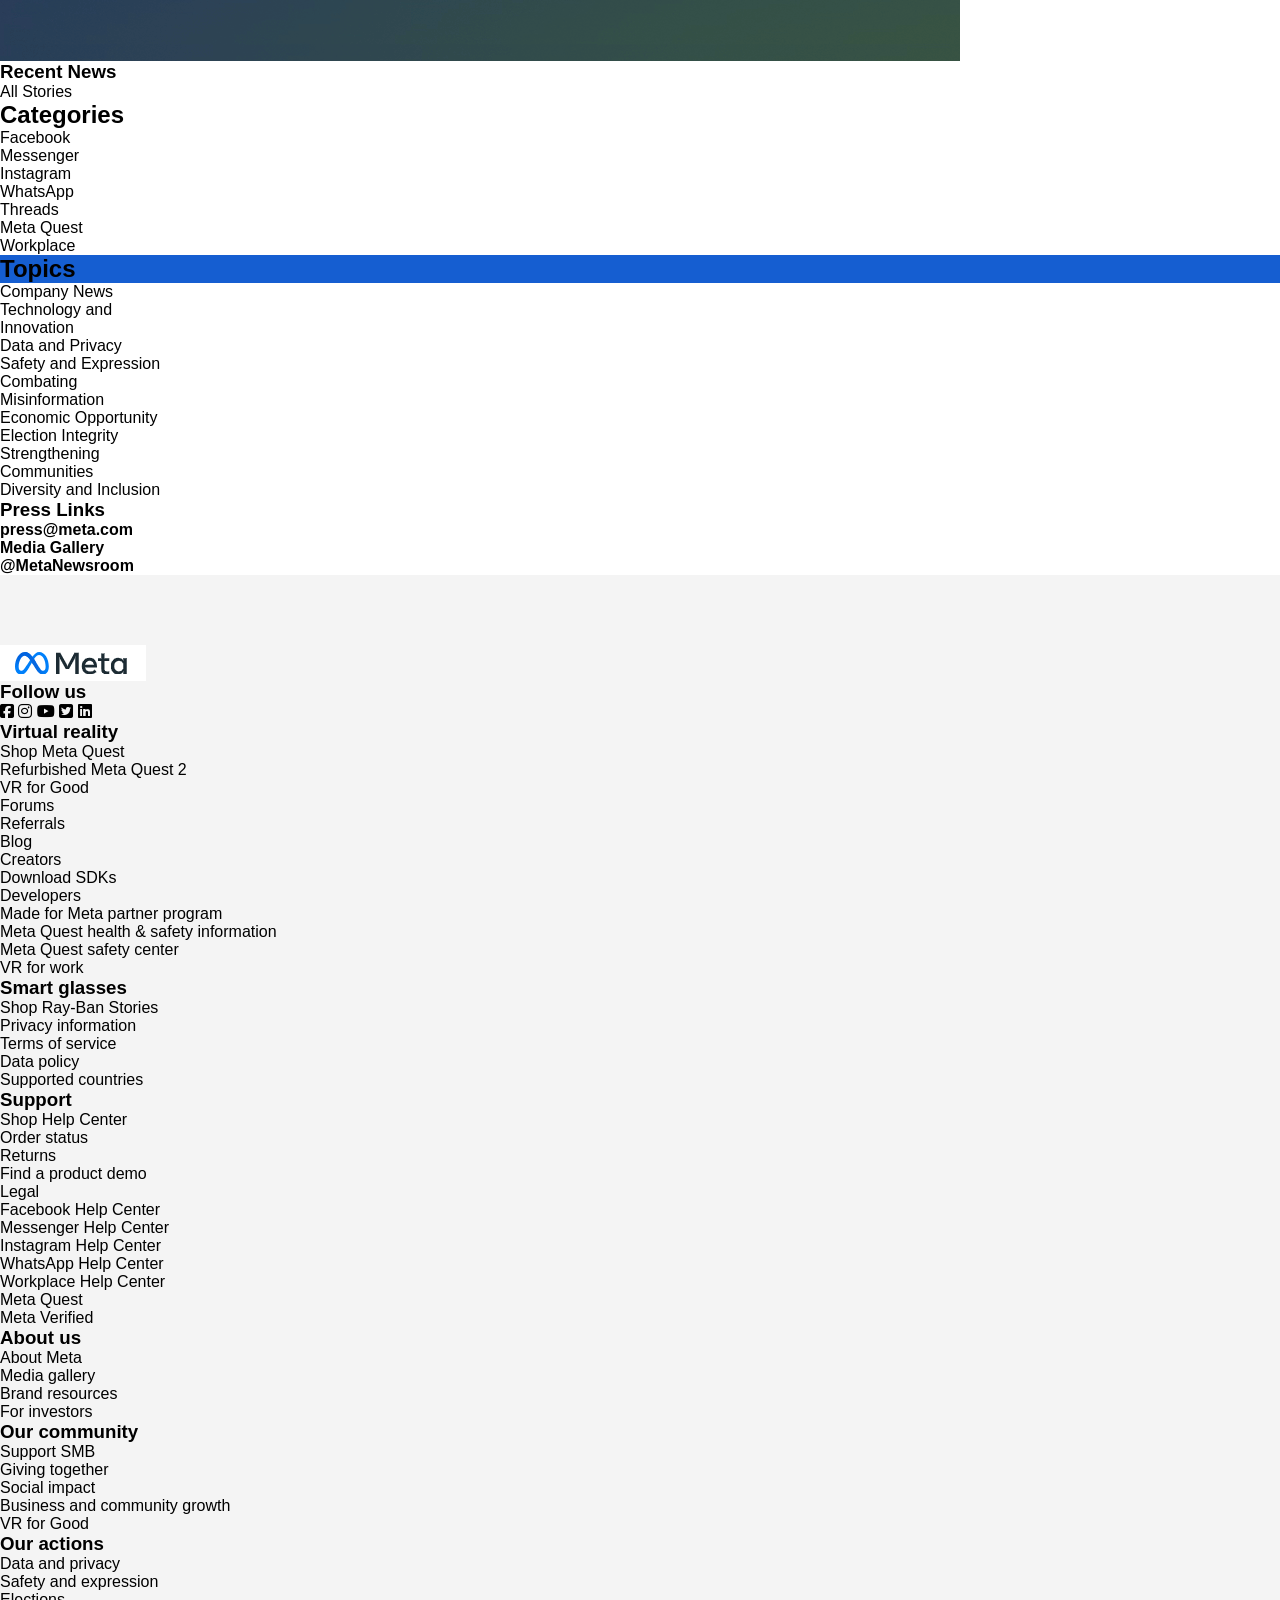
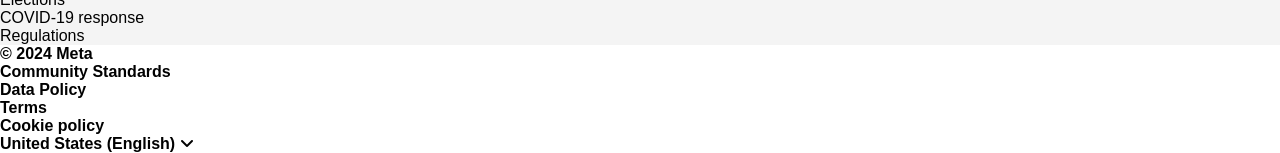
==== commit bb2545b4: "Rename meta.html to index.html" ====
--- a/index.html
+++ b/index.html
@@ -1,539 +1,352 @@
 <html>
 <head>
-    <title>gobooktour</title>
+    <meta charset="UTF-8">
+    <meta name="viewport" content="width=device-width, initial-scale=1.0">
+    <title>Newsroom</title>
     <link rel="stylesheet" href="css/style.css">
+    <link rel="stylesheet" href="css/media.css">
     <link rel="stylesheet" href="https://cdnjs.cloudflare.com/ajax/libs/font-awesome/6.5.2/css/all.min.css">
-    <link rel="preconnect" href="https://fonts.googleapis.com">
-    <link rel="preconnect" href="https://fonts.gstatic.com" crossorigin>
-    <link href="https://fonts.googleapis.com/css2?family=Assistant:wght@200..800&family=Kaushan+Script&family=Poppins:ital,wght@0,100;0,200;0,300;0,400;0,500;0,600;0,700;0,800;0,900;1,100;1,200;1,300;1,400;1,500;1,600;1,700;1,800;1,900&family=Roboto:ital,wght@0,100;0,300;0,400;0,500;0,700;0,900;1,100;1,300;1,400;1,500;1,700;1,900&display=swap" rel="stylesheet">
 </head>
 <body>
-    <div class="header">
+    <header>
+        <div class="main">
+            <div class="menu">
+                <div class="menu-content">
+                       <div class="logo"><img src="images/metalogo.png"/></div>
+                    <ul>
+                        <li><a href="">Shop <i class="fa-solid fa-angle-down"></i></a>  
+                            <div class="megamenu">
+                                <div class="mega-content">
+                                    <div class="mcontent">
+                                        <img src="images/vrimg.png"/>
+                                        <h3>Virtual reality</h3>
+                                       <h4><a href="">Meta Quest overview</a></h4>
+                                        <h4><a href=""> Meta Quest 3</a></h4>
+                                        <h4><a href="">Meta Quest 2</a></h4>
+                                        <h4> <a href="">Meta Quest Pro</a></h4>
+                                        <h4><a href="">Compare devices</a></h4>
+                                        <h4><a href="">Accessories</a></h4>
+                                        <h4><a href="">Meta Warranty Plus</a></h4>
+                                    </div>
+                                    <div class="mcontent">
+                                        <img src="images/sgimg.png"/>
+                                        <h3>Ray-Ban Meta smart glasses</h3>
+                                        <h4><a href="">Ray-Ban | Meta overview</a></h4>
+                                        <h4><a href="">Shop all</a></h4>
+                                        <h4><a href="">Wayfarer</a></h4>
+                                        <h4><a href="">Headliner</a></h4>
+                                    </div>
+                                </div>
+                            </div>
+                        </li>
+                        <li><a href="">Our technologies <i class="fa-solid fa-angle-down"></i></a> 
+                            <div class="megamenu">
+                                <div class="mega-content">
+                                    <div class="mcontent">
+                                        <h3>Shop devices</h3>
+                                        <h4><a href=""> Meta Quest</a> </h4>
+                                        <h4><a href="">Ray-Ban | Meta</a> </h4>
+                                    </div>
+                                    <div class="mcontent">
+                                        <h3>Explore apps</h3>
+                                        <h4><a href="">Facebook</a></h4>
+                                        <h4><a href="">Messenger</a></h4>
+                                        <h4><a href="">Instagram</a></h4>
+                                        <h4><a href="">WhatsApp</a></h4>
+                                        <h4><a href="">Meta Horizon</a> </h4>                                      
+                                    </div>
+                                    <div class="mcontent">
+                                        <h3>Explore work tools</h3>
+                                        <h4><a href="">Work products overview</a></h4>
+                                        <h4><a href="">Virtual reality headsets</a> </h4>      
+                                        <h4><a href="">Meta Horizon Workrooms</a></h4>
+                                        <h4><a href="">Workplace</a></h4>
+                                    </div>
+                                </div>
+                            </div>
+                        </li>
+                        <li><a href="">About us <i class="fa-solid fa-angle-down"></i></a>
+                            <div class="megamenu">
+                                <div class="mega-content">
+                                    <div class="mcontent">
+                                        <h4><a href="">The metaverse</a></h4>
+                                        <h4><a href="">Who we are</a></h4>
+                                    </div>
+                                    <div class="mcontent">
+                                       <h4><a href="">Our actions</a></h4>
+                                       <h4><a href="">Our community</a></h4>
+                                    </div>
+                                    <div class="mcontent">
+                                       <h4><a href="">News</a></h4>
+                                    </div>
+                                </div>
+                            </div>
+                         </li>
+                        <li><a href="">Build with us <i class="fa-solid fa-angle-down"></i></a> 
+                            <div class="megamenu">
+                                <div class="mega-content">
+                                    <div class="mcontent">
+                                        <h4><a href="">Businesses</a></h4>                                                                              
+                                        <h4><a href="">Creators</a></h4>
+                                        <h4><a href="">Developers</a></h4>    
+                                    </div>
+                                    <div class="mcontent">
+                                        <h4><a href="">Careers</a></h4>   
+                                        <h4><a href="">Investors</a></h4>    
+                                        <h4><a href="">Media</a></h4>    
+                                        <h4><a href="">Researchers</a></h4> 
+                                        <h4><a href="">Engineers</a></h4>                                             
+                                    </div>
+                                    <div class="mcontent">
+                                        <h4><a href="">Businesses</a></h4>                                                                              
+                                        <h4><a href="">Creators</a></h4>
+                                        <h4><a href="">Developers</a></h4>    
+                                    </div>
+                                    <div class="mcontent">
+                                        <h4><a href="">Government, Politics & Advocacy</a></h4>                                                                             
+                                        <h4><a href="">Nonprofits</a></h4>
+                                        <h4><a href="">Educators</a></h4>
+                                </div>
+                            </div>
+                        </li>
+                    </ul>
+                </div>
+                <div class="menu-content2"> 
+                    <ul>
+                        <li><a href="">Support <i class="fa-solid fa-angle-down"></i></a> <button><i class="fa fa-search"></i></button>
+                            <div class="megamenu">
+                                <div class="mega-content2">
+                                    <div class="mcontent2">
+                                        <h3>Shop Help Center</h3>
+                                        <h4><a href="">Product support home</a></h4>                                                                                                                                                       
+                                        <h4><a href="">Meta Quest</a></h4>
+                                        <h4><a href="">Meta Portal</a></h4>
+                                        <h4><a href="">Ray-Ban Stories</a></h4>
+                                        <h4><a href="">Find order</a></h4>                                                                         
+                                    </div>
+                                    <div class="mcontent2">
+                                        <h3>App Help Center</h3>
+                                        <h4><a href="">Meta Horizon</a></h4>    
+                                        <h4><a href="">Facebook</a></h4>
+                                        <h4><a href="">Messenger</a></h4>
+                                        <h4><a href="">Instagram</a></h4>
+                                        <h4><a href="">WhatsApp</a></h4>
+                                        <h4><a href="">Workplace</a></h4>                                                                  
+                                    </div>
+                                </div>
+                            </div>
+                         </li>                     
+                        
+                    </ul>
+                </div>
+                 
+            </div>
+        </div>
+    </header>
         <div class="header-inner">
-            <div class="menu">
-                <div class="logo"><img src="images/gobooktours-logo.png" width="75%"></div>
-                <div class="menu-content">
-                    <ul>
-                        <li>Destinations<i class="fa fa-angle-down"></i></li>
-                        <li>Themes<i class="fa fa-angle-down"></i></li>
-                        <li>Luxury Trips</li>
-                    </ul>
-                </div>
-            </div>
-        </div>
-        <div class="search-bar">
-             <div class="center-row">
-                <div class="left-img">
-                    <h3>One Country, Different Cultures</h3>
-                    <form class="left-form">
-                         <input type="text" class="search" placeholder="Type Your Favoriter destination, or Tour....">
-                         <button type="submit" class="btn"><i class="fa fa-search"></i></button>
-                    </form>
-                </div>
-                <div class="right-img">
-                    <div class="rightback">
-                        <div class="right-content">
-                            <h3>Tour of the Month</h3>
-                            <h2>India Nepal Bhutan Tour</h2>
-                            <p>Experience 3 Countries in just 15 Days.</p>
-                        </div>
-                    </div>
-                </div>
+            <div class="inner">
+                <h3>Newsroom</h3>
+                <h4>TOP STORIES</h4>
+            </div>
+            <div class="inner-img">
+                <div class="inner-left">
+                    <div class="image"><img src="images/Meta-AI-Expasion_Thumbnail-1.gif"></div>
+                    <div class="left-content">
+                         <h4>Meta</h4>
+                         <div class="border"></div>
+                         <h3>Meet Your New Assistant: Meta AI, Built With Llama 3</h3>
+                         <p class="para">Thanks to our latest advances with Meta Llama 3, Meta AI is now smarter, faster and more fun than ever before.
+                         </p>
+                          <p>April 18, 2024</p>
+                    </div>
+                </div>
+                <div class="inner-right">
+                    <div class="whatsapp">
+                        <div class="what-content">
+                            <h4>WhatsApp</h4>
+                            <div class="borders"></div>
+                            <h3>New AI Tools, Meta Verified and More for Businesses on WhatsApp</h3>
+                            <p class="para">We shared the latest WhatsApp product updates for businesses at Conversations, our annual business messaging event in Sao Paulo, Brazil.
+                            </p>
+                            <h5>June 6, 2024</h5>
+                        </div>
+                        <div class="what-img">
+                            <img src="images/Conversations-2024_Thumbnail.jpg" />
+                        </div>
+                    </div>
+                    <div class="whatsapps">
+                        <div class="what-content">
+                            <h4>Meta Quest</h4>
+                            <div class="borders"></div>
+                            <h3>New Study Proves Effectiveness of VR Workouts</h3>
+                            <p class="para">New research showed that a Supernatural VR workout is equivalent to common cardio and fitness activities such as running, boxing and swimming
+                            </p>
+                            <h5>June 4, 2024</h5>
+                        </div>
+                        <div class="what-img">
+                            <img src="images/Supernatural-Efficacy_Thumbnail.jpg" />
+                        </div>
+                    </div>
+                    <div class="whatsapps">
+                        <div class="what-content">
+                            <h4>Facebook</h4>
+                            <div class="borders"></div>
+                            <h3>The Future of Facebook</h3>
+                            <p class="para">We’re focused on building the next generation of social media for young adults and leaning into new product capabilities enabled by AI.
+                            </p>
+                            <h5 class="fb">May 31, 2024</h5>
+                        </div>
+                        <div class="what-img">
+                            <img src="images/Future-of-FB_Thumbnail.gif" />
+                        </div>
+                    </div>
+                </div>
+            </div>
+       </div>
+       <div class="middle">
+             <div class="middle-left">
+                <h4>Meta</h4>
+                <div class="border"></div>
+                <h2>Celebrating 10 Years of Reality Labs</h2>
+                <p class="para">We’re celebrating 10 years of metaverse and AI work at Reality Labs.</p>
+                <p>April 3, 2024</p>
              </div>
-        </div>
-        <div class="about">
-            <div class="about-content">
-                <div class="first-content">
-                    <img src="images/peace-of-mind.png">
-                    <div class="words">
-                        <h3>UNIQUE EXPERIENCES </h3>
-                        <p>150+ tailor-made itineraries to suit individual preferences and interests.</p>
-                    </div>
-                </div>
-                <div class="first-content">
-                    <img src="images/tour-includes.webp">
-                    <div class="words">
-                        <h3>SO MUCH INCLUDED </h3>
-                        <p>Our prices includes accommodations, tour guides, transportation, and more.</p>
-                    </div>
-                </div>
-                <div class="first-content">
-                    <img src="images/peace-of-mind.png">
-                    <div class="words">
-                        <h3>HOLDING YOUR HAND </h3>
-                        <p>Our team of experts are available 24x7 to assist you when you need it.</p>
-                    </div>
-                </div>
-            </div>
-        </div>
-        <div class="desti">
-            <div class="desti-content">
-                <h3>Top Trending India Holiday Destinations</h3>
-            </div>
-            <div class="disti-img">
-                <div class="disti-img1">
-                    <div class="image1colour">
-                        <div class="img1-content">
-                            <h3>Rajasthan</h3>
-                            <h4>View Packages</h4>
-                        </div>
-                    </div>
-                </div>
-                <div class="disti-img2">
-                    <div class="distiimg2-row1">
-                        <div class="img2-1">
-                            <div class="image2colour">
-                                <div class="img1-content">
-                                    <h3>Rajasthan</h3>
-                                    <h4>View Packages</h4>
-                                </div>
-                            </div>
-                        </div>
-                        <div class="img2-2">
-                            <div class="image2colour">
-                                <div class="img1-content">
-                                    <h3>Sikkim</h3>
-                                    <h4>View Packages</h4>
-                                </div>
-                            </div>
-                        </div>
-                        <div class="img2-3">
-                            <div class="image2colour">
-                                <div class="img1-content">
-                                    <h3>Varanasi</h3>
-                                    <h4>View Packages</h4>
-                                </div>
-                            </div>
-                        </div>
-                    </div>
-                    <div class="distiimg2-row1">
-                        <div class="img2-4">
-                            <div class="image2colour">
-                                <div class="img1-content">
-                                    <h3>Madhya Pradesh</h3>
-                                    <h4>View Packages</h4>
-                                </div>
-                            </div>
-                        </div>
-                        <div class="img2-5">
-                            <div class="image2colour">
-                                <div class="img1-content">
-                                    <h3>Jammu and Kashmir</h3>
-                                    <h4>50+ Packages</h4>
-                                </div>
-                            </div>
-                        </div>
-                        <div class="img2-6">
-                            <div class="image2colour">
-                                <div class="img1-content">
-                                    <h3>Karnataka</h3>
-                                    <h4>View Packages</h4>
-                                </div>
-                            </div>
-                        </div>
-                    </div>
-                </div>
-            </div>
-        </div>
-        <div class="desti">
-            <div class="desti-content">
-                <h3>Top Trending International Holiday Destinations</h3>
-            </div>
-            <div class="inter">
-                <div class="inter-row1">
-                    <div class="intr1-c1">
-                       <div class="image3colour">
-                            <div class="c1-content">
-                                <h3>Wildlife & Safaris</h3>
-                            </div>
-                       </div>
-                    </div>
-                    <div class="intr1-c2">
-                       <div class="image3colour">
-                            <div class="c1-content">
-                                <h3>Nepal</h3>
-                            </div>
-                       </div>
-                    </div>
-                    <div class="intr1-c3">
-                       <div class="image3colour">
-                            <div class="c1-content">
-                                <h3>Bhutan</h3>
-                            </div>
-                       </div>
-                    </div>
-                </div>
-                <div class="inter-row1">
-                    <div class="intr1-c4">
-                       <div class="image3colour">
-                            <div class="c1-content">
-                                <h3>Maldives</h3>
-                            </div>
-                       </div>
-                    </div>
-                    <div class="intr1-c5">
-                       <div class="image3colour">
-                            <div class="c1-content">
-                                <h3>Sri Lanka</h3>
-                            </div>
-                       </div>
-                    </div>
-                    <div class="intr1-c6">
-                       <div class="image3colour">
-                            <div class="c1-content">
-                                <h3>Thailand</h3>
-                            </div>
-                       </div>
-                    </div>
-                </div>
-            </div>
-        </div> 
-        <div class="them-bck">
-            <div class="bck-cntent">
-                <h3>Browse tours by travel themes</h3>
-            </div>
-            <div class="inter">
-                <div class="inter-row1">
-                    <div class="intr1-c7">
-                       <div class="image3colour">
-                            <div class="them-color">
-                                <h3>Wildlife & Safaris</h3>
-                                <h4>50+ Packages</h4>
-                            </div>
-                       </div>
-                    </div>
-                    <div class="intr1-c8">
-                       <div class="image3colour">
-                        <div class="them-color">
-                            <h3>In-Depth Culture</h3>
-                            <h4>50+ Packages</h4>
-                        </div>
-                       </div>
-                    </div>
-                    <div class="intr1-c9">
-                       <div class="image3colour">
-                        <div class="them-color">
-                            <h3>Religious Sites</h3>
-                            <h4>50+ Packages</h4>
-                        </div>
-                       </div>
-                    </div>
-                </div>
-                <div class="inter-row1">
-                    <div class="intr1-c10">
-                       <div class="image3colour">
-                        <div class="them-color">
-                            <h3>Romantic Getaway</h3>
-                            <h4>50+ Packages</h4>
-                        </div>
-                       </div>
-                    </div>
-                    <div class="intr1-c11">
-                       <div class="image3colour">
-                        <div class="them-color">
-                            <h3>Fairs & Festivals</h3>
-                            <h4>50+ Packages</h4>
-                        </div>
-                       </div>
-                    </div>
-                    <div class="intr1-c12">
-                       <div class="image3colour">
-                        <div class="them-color">
-                            <h3>Adventure</h3>
-                            <h4>50+ Packages</h4>
-                        </div>
-                       </div>
-                    </div>
-                </div>
-            </div>
-        </div>      
-        <div class="picksback">
-            <div class="bck-cntent">
-                <h3>Top Picks For You</h3>
-                <div class="pick-container">
-                    <div class="pick-box">
-                         <div class="picks1"></div>
-                         <div class="picks-content">
-                            <h4>Taj Temples and Tigers India Tour</h4>
-                            <div class="bd"></div>
-                            <div class="last-cont">
-                                <span>11 days</span>
-                                <button type="button">View Details</button>
-                            </div>
-                         </div>
-                    </div>
-                    <div class="pick-box">
-                         <div class="picks2"></div>
-                         <div class="picks-content">
-                            <h4>North India and South India Tour</h4>
-                            <div class="bd"></div>
-                            <div class="last-cont">
-                                <span>12 days</span>
-                                <button type="button">View Details</button>
-                            </div>
-                         </div>
-                    </div>
-                    <div class="pick-box">
-                         <div class="picks3"></div>
-                         <div class="picks-content">
-                            <h4> Ultimate Tiger Safari Tour in India with Mumbai</h4>
-                            <div class="bd"></div>
-                            <div class="last-cont">
-                                <span>10 days</span>
-                                <button type="button">View Details</button>
-                            </div>
-                         </div>
-                    </div>
-                    <div class="pick-box">
-                         <div class="picks4"></div>
-                         <div class="picks-content">
-                            <h4>Rajasthan Tour with Agra and Varanasi</h4>
-                            <div class="bd"></div>
-                            <div class="last-cont">
-                                <span>14 days</span>
-                                <button type="button">View Details</button>
-                            </div>
-                         </div>
-                    </div>
-                </div>
-            </div>
-        </div>  
-        <div class="best-seller">
-            <div class="best-middle">
-                <h3>Our Best Sellers</h3>
-                <div class="middle-row">
-                    <div class="middle-colum1">
-                        <div class="image3colour">
-                            <button type="button" class="btnn">Starts USD 2200</button>
-                            <div class="colun-content">
-                                <h4>North India Tour with Nepal</h4>
-                                <h5>12 Days/11 Nights</h5>
-                            </div>
-                        </div>
-                    </div>
-                    <div class="middle-colum2">
-                        <div class="image3colour">
-                            <button type="button" class="btnn">Starts USD 1600</button>
-                            <div class="colun-content">
-                                <h4>Golden Triangle with Varanasi</h4>
-                                <h5>12 Days/11 Nights</h5>
-                            </div>
-                        </div>
-                    </div>
-                    <div class="middle-colum3">
-                        <div class="image3colour">
-                            <button type="button" class="btnn">Starts USD 800</button>
-                            <div class="colun-content">
-                                <h4>Golden Triangle with Ranthambore</h4>
-                                <h5>9 Days/8 Nights</h5>
-                            </div>
-                        </div>
-                    </div>
-                </div>
-            </div>
-        </div> 
-        <div class="blogback">
-            <div class="blog-cont">
-                <h3>Check our latest blog posts!</h3>
-                <p>Our latest blog post. Read all articles </p>
-                <div class="pick-container">
-                    <div class="pick-box">
-                         <div class="blog1"></div>
-                         <div class="blog-content">
-                            <h4>10 Best Luxury Hotels in India</h4>
-                            <p>In this post, we'll explore the 10 best luxury hotels in India that are sure to provide you with an unforgettable stay.</p>
-                         </div>
-                    </div>
-                    <div class="pick-box">
-                         <div class="blog2"></div>
-                         <div class="blog-content">
-                            <h4>10 Best Golden Triangle Tour Packages</h4>
-                            <p>One of the most popular tourist circuits "the Golden Triangle", covers three most vibrant cities in the India - Delhi, Agra, and Jaipur.</p>
-                         </div>
-                    </div>
-                    <div class="pick-box">
-                         <div class="blog3"></div>
-                         <div class="blog-content">
-                            <h4>Top 5 national parks in Madhya Pradesh for tiger sightings</h4>
-                            <p>Madhya Pradesh is often referred to as the "Tiger State of India", thanks to its large and thriving population of tigers.</p>
-                         </div>
-                    </div>
-                </div>
-            </div>
-        </div>   
-        <div class="faq">
-            <div class="faq-middle">
-                <h3>Frequently Asked Questions (FAQ's)</h3>
-                <div class="faq-head">
-                    <div class="content1">
-                        <div class="heading">
-                            <h3>Can I customize my India Holiday Package?<span>+</span></h3>
-                            <p>Yes sure, we can customize your India holiday package as per your interest and preferences. Just contact us and share your interest with us. contact us</p>
-                        </div>
-                        <div class="heading">
-                            <h3>What is the best time to visit India?<span>+</span></h3>
-                            <p>The best time to visit India depends on your interests and the region you want to visit. In general, the winter months (October to March) are the most popular time to visit, as the weather is mild and pleasant throughout the country. However, if you're planning to visit the Himalayas, the best time to go is during the spring (April to June) or fall (September to November), when the skies are clear and the wildflowers are in bloom.</p>
-                        </div>
-                        <div class="heading">
-                            <h3>What are the visa requirements for India?<span>+</span></h3>
-                            <p>Most foreign nationals require a visa to enter India. You can apply for an e-Visa online or a regular visa at an Indian embassy or consulate. The requirements for each type of visa vary, so it's important to check the latest information before you apply.</p>
-                        </div>
-                        <div class="heading">
-                            <h3>What is the currency of India?<span>+</span></h3>
-                            <p>The currency of India is the Indian rupee (INR). You can exchange your currency at banks, currency exchange bureaus, and hotels. It's a good idea to have some cash on hand, as not all places accept credit cards.</p>
-                        </div>
-                        <div class="heading">
-                            <h3>What are the major languages spoken in India?<span>+</span></h3>
-                            <p>Hindi is the official language of India, but there are over 20 other officially recognized languages spoken in the country. English is widely spoken in major cities and tourist areas.</p>
-                        </div>
-                        <div class="heading">
-                            <h3>What is the climate like in India?<span>+</span></h3>
-                            <p>India has a diverse climate, with tropical regions in the south and cold deserts in the north. The summer months (April to June) can be very hot, especially in the north. The winter months (October to March) are mild and pleasant, with the exception of the Himalayas, which can be very cold.</p>
-                        </div>
-                        <div class="heading">
-                            <h3>What is the food like in India?<span>+</span></h3>
-                            <p>Indian food is known for its rich flavors and spices. Some of the most popular Indian dishes include curry, biryani, naan bread, and tandoori chicken. India also has a wide variety of vegetarian and vegan options.</p>
-                        </div>
-                        <div class="heading">
-                            <h3>What are the cultural customs in India?<span>+</span></h3>
-                            <p>India is a very diverse country with a rich culture. It's important to be respectful of Indian customs and traditions. For example, it's considered rude to show your feet or shoulders in public. It's also important to dress modestly when visiting temples and other religious sites.</p>
-                        </div>
-                        <div class="heading">
-                            <h3>What are some of the must-see places in India?<span>+</span></h3>
-                            <p>Some of the most popular tourist destinations in India include the Taj Mahal in Agra, the Golden Temple in Amritsar, the Hawa Mahal in Jaipur, and the beaches of Goa. However, India has much more to offer than just these popular tourist spots. There are also many hidden gems to be discovered, such as the backwaters of Kerala, the hill stations of Darjeeling and Munnar, and the ancient temples of Hampi. Please feel free to contact us for more details.</p>
-                        </div>
-                    </div>
-                </div>
-            </div>
-        </div>  
-        <div class="secondlast">
-            <form>
-                <input type="text" class="textbox" placeholder="Subscribe to our Newsletter">
-                <button type="button" class="final-button">Subscribe</button>
-            </form>
-        </div>
-        <div class="footer">
-            <div class="footer-middle">
-                <div class="mid-content">
-                    <h3>Check our reviews on trustpilot</h3>
-                    <h4><img src="images/trustpilot.svg"/></h4>
-                </div>
-            </div>
-            <div class="footer-last">
-                <div class="footer-row">
-                    <h5>Corporate Information</h5>
-                    <ul>
-                        <li>Home</li>
-                        <li>About Us</li>
-                        <li>Privacy Policy</li>
-                        <li>Terms & Conditions</li>
-                        <li>Cancellation Policy</li>
-                        <li>Cookie Policy</li>
-                        <li>Blog</li>
-                        <li>Contact Us</li>
-                    </ul>
-                </div>
-                <div class="footer-row">
-                    <h5>Top Destinations</h5>
-                    <ul>
-                        <li>Rajasthan Tour Packages</li>
-                        <li> Kerala Tour Packages</li>
-                        <li>Ladakh Tour Packages</li>
-                        <li>Madhya Pradesh Tour Packages</li>
-                        <li>Karnataka Tour Packages</li>
-                        <li>Jammu and Kashmir Tour Packages</li>
-                        <li>Uttarakhand Tour Packages</li>
-                        <li>Gujarat Tour Packages</li>
-                        <li>Tamil Nadu Tour Packages</li>
-                        <li>Sikkim Tour Packages</li>
-                        <li>Jaipur Tour Packages</li>
-                        <li>Varanasi Tour Packages</li>
-                    </ul>
-                </div>
-                <div class="footer-row">
-                    <h5>Day & Weekend Trips</h5>
-                    <ul>
-                        <li>Agra Same Day Tour Packages</li>
-                        <li>Ayodhya Same Day Tour Packages</li>
-                        <li>Delhi Same Day Tour Packages</li>
-                        <li>Jaipur Same Day Tour Packages</li>
-                        <li>Agra Weekend Tour Packages</li>
-                        <li>Jaipur Weekend Tour Packages</li>
-                        <li>Varanasi Weekend Tour Packages</li>
-                        <li>Ranthambore Weekend Tours</li>
-                        <li>Kerala Weekend Tour Packages</li>
-                        <li>Rajasthan Weekend Tour Packages</li>
-                        <li>Himachal Weekend Tour Packages</li>
-                        <li>Uttarakhand Weekend Tour Packages</li>
-                    </ul>
-                </div>
-                <div class="footer-row">
-                    <h5>Best Seller Tours</h5>
-                    <ul>
-                        <li>Golden Triangle with Varanasi</li>
-                        <li>Golden Triangle with Ranthambore </li>
-                        <li>North India and South India Tour</li>
-                        <li>North India Luxury Tour</li>
-                        <li>Leh Ladakh Escorted Tour</li>
-                        <li>Asiatic Lions with Bengal Tigers</li>
-                        <li>Ultimate Tiger Safari Tour in India with Mumbai</li>
-                        <li>Taj Temples and Tigers India Tour</li>
-                        <li>Golden Triangle and Kerala Tour</li>
-                    </ul>
-                </div>
-            </div>
-            <div class="last-section"></div>
-            <div class="section-content">
-                <div class="section-rows">
-                    <h4>We accept</h4>
-                    <div class="last-img">
-                        <img src="images/visa.svg"/>
-                    </div>
-                    <div class="last-img">
-                        <img src="images/american-express.svg"/>
-                    </div>
-                    <div class="last-img">
-                        <img src="images/paypal.svg"/>
-                    </div>
-                    <div class="last-img">
-                        <img src="images/mastercard.svg"/>
-                    </div>
-                    <div class="last-img">
-                        <img src="images/mastero.svg"/>
-                    </div>
-                </div>
-                <div class="section-rows">
-                    <div class="last-img">
-                        <h4>© 2023 - 2024 Go Book Tours. All Right Reserved</h4>
-                    </div>
-                </div>
-                <div class="section-rows">
-                    <h4>Follow Us</h4>
-                    <div class="last-img">
-                        <i class="fa-brands fa-square-facebook"></i>
-                    </div>
-                    <div class="last-img">
-                        <i class="fa-brands fa-instagram"></i>
-                    </div>
-                    <div class="last-img">
-                        <i class="fa-brands fa-square-twitter"></i>
-                    </div>
-                    <div class="last-img">
-                        <i class="fa-brands fa-pinterest-p"></i>
-                    </div>
-                    <div class="last-img">
-                        <i class="fa-brands fa-youtube"></i>
-                    </div>
-                </div>
-            </div>
-        </div>
-    </div>
-    <div class="float-img">
-        <img src="images/here we are.svg">
-    </div>
-    <div class="float-img2">
-        <i class="fa-solid fa-comment"></i>
-    </div>
+             <div class="middle-right">
+                <img src="images/10-Years-of-Reality-Labs_Thumbnail.gif">
+             </div>
+       </div>
+       <div class="second-last">
+             <div class="sl-left">
+                <h3>Recent News</h3>
+                <div class="hidden">
+                    <p>All Stories</p>
+                <h2 class="head">Categories</h2>
+                <ul>
+                    <li>Facebook</li>
+                    <li>Messenger</li>
+                    <li>Instagram</li>
+                    <li>WhatsApp</li>
+                    <li>Threads</li>
+                    <li>Meta Quest</li>
+                    <li>Workplace</li>
+                </ul>
+                <h2 class="last">Topics</h2>
+                <ul>
+                    <li>Company News</li>
+                    <li>Technology and <br> Innovation</li>
+                    <li>Data and Privacy</li>
+                    <li>Safety and Expression</li>
+                    <li>Combating <br> Misinformation</li>
+                    <li>Economic Opportunity</li>
+                    <li>Election Integrity</li>
+                    <li>Strengthening <br>Communities</li>
+                    <li>Diversity and Inclusion </li>
+                </ul>
+                </div>
+            </div>
+            <div class="lasst-footer">
+                <div class="last-seccontent">
+                    <h3>Press Links</h3>
+                    <h4>press@meta.com</h4>
+                    <h4>Media Gallery</h4>
+                    <h4>@MetaNewsroom</h4>
+                </div>
+            </div>
+            <div class="footer">
+                <div class="footer-content">
+                    <div class="foot-row">
+                        <div class="logo2"><img src="images/metalogo.png"/></div>
+                        <h3>Follow us</h3>
+                        <div class="footer-icons">
+                            <i class="fa-brands fa-square-facebook"></i>
+                            <i class="fa-brands fa-instagram"></i>
+                            <i class="fa-brands fa-youtube"></i>
+                            <i class="fa-brands fa-square-twitter"></i>
+                            <i class="fa-brands fa-linkedin"></i>
+                        </div>
+                    </div>
+                    <div class="footerrows">
+                        <h3>Virtual reality</h3>
+                        <ul>
+                            <li>Shop Meta Quest</li>
+                            <li>Refurbished Meta Quest 2</li>
+                            <li>VR for Good</li>
+                            <li>Forums</li>
+                            <li>Referrals</li>
+                            <li>Blog</li>
+                            <li>Creators</li>
+                            <li>Download SDKs</li>
+                            <li>Developers</li>
+                            <li>Made for Meta partner program</li>
+                            <li>Meta Quest health & safety information</li>
+                            <li>Meta Quest safety center</li>
+                            <li>VR for work</li>                            
+                        </ul>
+                    </div>
+                    <div class="footerrows">
+                        <h3>Smart glasses</h3>
+                        <ul>
+                           <li>Shop Ray-Ban Stories</li>
+                           <li>Privacy information</li>
+                           <li>Terms of service</li>
+                           <li>Data policy</li>
+                           <li>Supported countries</li>
+                        </ul>
+                        <h3>Support</h3>
+                        <ul>
+                           <li>Shop Help Center</li>
+                           <li>Order status</li>
+                           <li>Returns</li>
+                           <li>Find a product demo</li>
+                           <li>Legal</li>
+                           <li>Facebook Help Center</li>
+                           <li>Messenger Help Center</li>
+                           <li>Instagram Help Center</li>
+                           <li>WhatsApp Help Center</li>
+                           <li>Workplace Help Center</li>
+                           <li>Meta Quest</li>
+                           <li>Meta Verified</li>
+                        </ul>
+                    </div>
+                    <div class="footerrows">
+                        <h3>About us</h3>
+                        <ul>
+                           <li>About Meta</li>
+                           <li>Media gallery</li>
+                           <li>Brand resources</li>
+                           <li>For investors</li>
+                        </ul>
+                        <h3>Our community</h3>
+                        <ul>
+                           <li>Support SMB</li>
+                           <li>Giving together</li>
+                           <li>Social impact</li>
+                           <li>Business and community growth </li>                       
+                           <li>VR for Good</li>
+                        </ul>
+                        <h3>Our actions</h3>
+                        <ul>
+                           <li>Data and privacy</li>
+                           <li>Safety and expression</li>
+                           <li>Elections</li>
+                           <li>COVID-19 response</li>                       
+                           <li>Regulations</li>
+                        </ul>
+                    </div>
+                </div>
+            </div>
+            <div class="lastmeta">
+                <div class="metacontent">
+                    <h4>© 2024 Meta</h4>       
+                    <h4>Community Standards</h4>                    
+                    <h4>Data Policy</h4>                   
+                    <h4>Terms</h4>                  
+                    <h4>Cookie policy</h4>                    
+                </div>
+                <div class="metaleft">
+                    <h4>United States (English)  <i class="fa-solid fa-angle-down"></i></h4>                       
+                </div>
+            </div>
+       </div>
 </body>
-<script src="js/script.js"></script>
 </html>
--- a/css/media.css
+++ b/css/media.css
@@ -0,0 +1,158 @@
+@media only screen and (min-width: 0px) and (max-width: 575px) {
+    .menu-content> ul> li{
+        display: none;
+    }
+    .menu-content2 {
+        display: none;
+    }
+    .menu{
+        max-width: 100%;
+        display: flex;
+        margin-bottom: 10px;
+        justify-content: center;
+    }
+    .header-inner{
+        max-width: 93%;
+        margin-left: 5%;
+        margin-right: 4%;
+    }
+    .inner h3{
+        font-size: 35px;
+        padding-left: 10px;
+        
+    }
+    .inner h4{
+        font-size: 15px;
+        padding-left: 10px;
+        padding-top: 20px;
+        
+    }
+    .inner-img{
+        display: flex;
+        flex-direction: column;
+       
+    }
+    .inner-left{
+        max-width: 100%;
+    }
+    .inner-right{
+        max-width: 100%;
+        display: flex;
+        flex-direction: column;
+    }
+    .left-content h3{
+        font-size: 25px;
+    }
+    .para{
+        display: none;
+    }
+    .whatsapp{
+       display: flex;
+       flex-direction: column-reverse;
+    }
+    .whatsapps{
+        display: flex;
+       flex-direction: column-reverse;  
+    }
+    .what-img{
+        max-width: 100%;
+    }
+    .what-img img{
+        max-width: 100%;
+        padding-left: 0px;
+        margin-bottom: 23px;
+        text-align: left;
+        
+    }
+    .fb{
+        padding-bottom: 60px;
+    }
+    .middle{
+        display: flex;
+        flex-direction: column;
+        margin-top: 0px;
+        
+    }
+    .middle-left{
+        max-width: 100%;
+        padding-top: 10px;
+        padding-left: 20px;
+        
+    }
+    .middle-left h2{
+        font-size: 20px;
+    }
+    .middle-left p{
+        font-size: 15px;
+        padding: 20px 0px;
+    }
+    .middle-right{
+        max-width: 100%;
+    }
+    .second-last{
+        margin-top: 20px;
+    }
+    .sl-left h3{
+        padding-left: 20px;
+        font-size: 14px;  
+        padding-bottom: 60px;
+    }
+    .hidden{
+        display: none;
+    }
+    .last-seccontent{
+        flex-direction: column;
+        gap: 10px;
+        padding-left: 20px;
+    }
+    .last-seccontent h3{
+        margin-left: 0px;
+    }
+    .last-seccontent h4{
+        font-size: 12px;
+    }
+    .footer-content{
+        display: flex;
+        flex-direction: column;
+        padding-left: 15px;
+        gap: 5px;
+        margin-bottom: 160px;
+    }
+    .logo2 img{
+        max-width: 100%;
+    }
+    .foot-row{
+        max-width: 100%;
+    }
+    .foot-row h3{
+        padding-top: 60px;
+        font-size: 12px;
+        color: #222;
+        font-weight: 400;
+    }
+    .footer-icons i{
+        margin-top: 20px;
+        padding: 9px;
+        font-size: 21px;
+    }
+    .footerrows{
+        padding-left: 15px;
+    }
+    .footerrows h3 {
+        font-size: 20px;
+        border-bottom: 1px solid rgba(70,90,105,.15);
+        font-weight: 400;
+        padding-bottom: 20px;
+        padding-top: 20px;
+    }
+    .footer-icons{
+        padding-bottom: 30px;
+    }
+    .footerrows ul li {
+        display: none;
+    }
+    .lastmeta{
+        display: none;
+    }
+    
+}
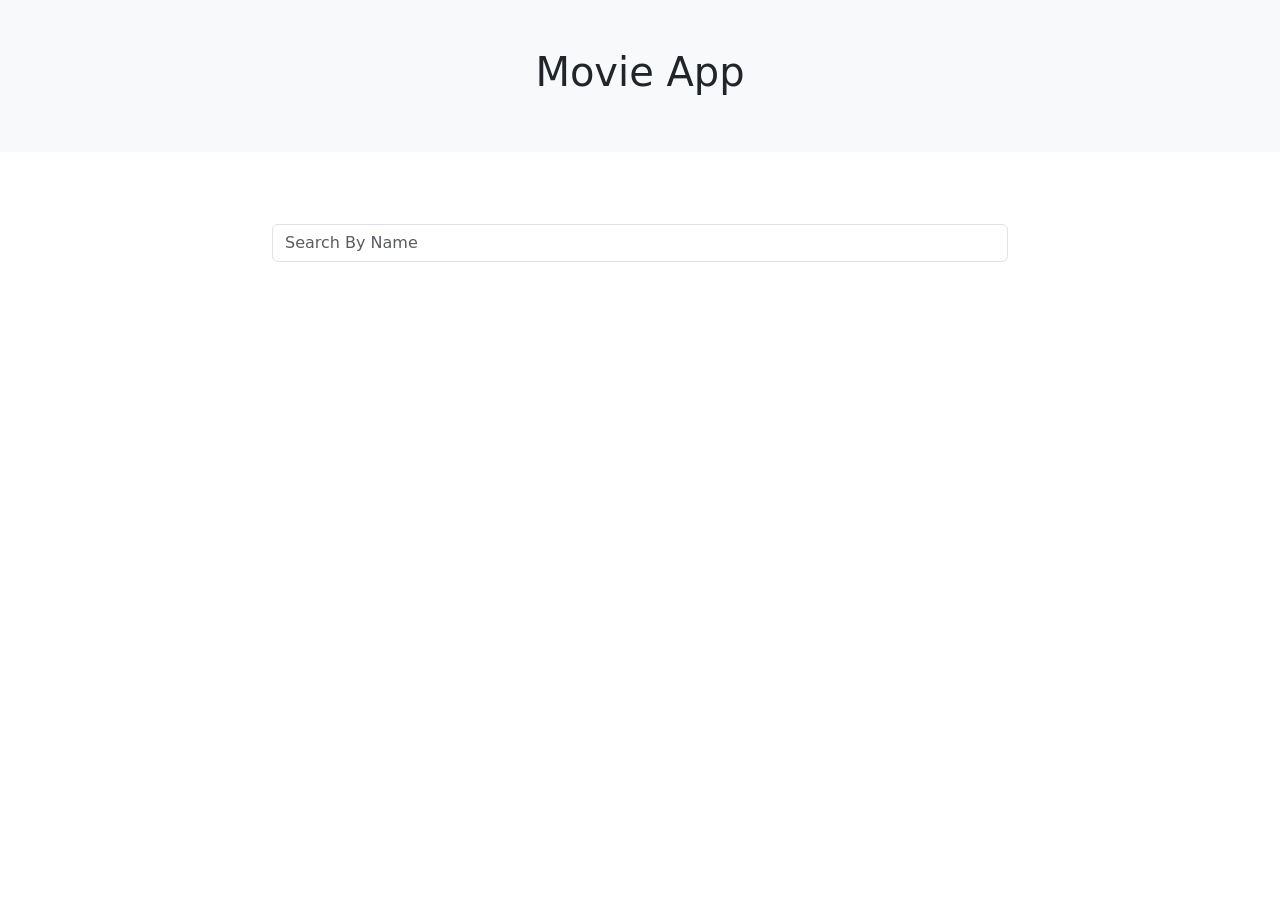
==== commit 1e86f8c3: "Rename home.html to index.html" ====
--- a/index.html
+++ b/index.html
@@ -1,352 +1,28 @@
-<html>
+<!DOCTYPE html>
+<html lang="en">
 <head>
     <meta charset="UTF-8">
     <meta name="viewport" content="width=device-width, initial-scale=1.0">
-    <title>Newsroom</title>
-    <link rel="stylesheet" href="css/style.css">
-    <link rel="stylesheet" href="css/media.css">
-    <link rel="stylesheet" href="https://cdnjs.cloudflare.com/ajax/libs/font-awesome/6.5.2/css/all.min.css">
+    <title>movies</title>
+    <link rel="stylesheet" href="https://cdn.jsdelivr.net/npm/bootstrap@5.3.3/dist/css/bootstrap.min.css">
+
 </head>
 <body>
-    <header>
-        <div class="main">
-            <div class="menu">
-                <div class="menu-content">
-                       <div class="logo"><img src="images/metalogo.png"/></div>
-                    <ul>
-                        <li><a href="">Shop <i class="fa-solid fa-angle-down"></i></a>  
-                            <div class="megamenu">
-                                <div class="mega-content">
-                                    <div class="mcontent">
-                                        <img src="images/vrimg.png"/>
-                                        <h3>Virtual reality</h3>
-                                       <h4><a href="">Meta Quest overview</a></h4>
-                                        <h4><a href=""> Meta Quest 3</a></h4>
-                                        <h4><a href="">Meta Quest 2</a></h4>
-                                        <h4> <a href="">Meta Quest Pro</a></h4>
-                                        <h4><a href="">Compare devices</a></h4>
-                                        <h4><a href="">Accessories</a></h4>
-                                        <h4><a href="">Meta Warranty Plus</a></h4>
-                                    </div>
-                                    <div class="mcontent">
-                                        <img src="images/sgimg.png"/>
-                                        <h3>Ray-Ban Meta smart glasses</h3>
-                                        <h4><a href="">Ray-Ban | Meta overview</a></h4>
-                                        <h4><a href="">Shop all</a></h4>
-                                        <h4><a href="">Wayfarer</a></h4>
-                                        <h4><a href="">Headliner</a></h4>
-                                    </div>
-                                </div>
-                            </div>
-                        </li>
-                        <li><a href="">Our technologies <i class="fa-solid fa-angle-down"></i></a> 
-                            <div class="megamenu">
-                                <div class="mega-content">
-                                    <div class="mcontent">
-                                        <h3>Shop devices</h3>
-                                        <h4><a href=""> Meta Quest</a> </h4>
-                                        <h4><a href="">Ray-Ban | Meta</a> </h4>
-                                    </div>
-                                    <div class="mcontent">
-                                        <h3>Explore apps</h3>
-                                        <h4><a href="">Facebook</a></h4>
-                                        <h4><a href="">Messenger</a></h4>
-                                        <h4><a href="">Instagram</a></h4>
-                                        <h4><a href="">WhatsApp</a></h4>
-                                        <h4><a href="">Meta Horizon</a> </h4>                                      
-                                    </div>
-                                    <div class="mcontent">
-                                        <h3>Explore work tools</h3>
-                                        <h4><a href="">Work products overview</a></h4>
-                                        <h4><a href="">Virtual reality headsets</a> </h4>      
-                                        <h4><a href="">Meta Horizon Workrooms</a></h4>
-                                        <h4><a href="">Workplace</a></h4>
-                                    </div>
-                                </div>
-                            </div>
-                        </li>
-                        <li><a href="">About us <i class="fa-solid fa-angle-down"></i></a>
-                            <div class="megamenu">
-                                <div class="mega-content">
-                                    <div class="mcontent">
-                                        <h4><a href="">The metaverse</a></h4>
-                                        <h4><a href="">Who we are</a></h4>
-                                    </div>
-                                    <div class="mcontent">
-                                       <h4><a href="">Our actions</a></h4>
-                                       <h4><a href="">Our community</a></h4>
-                                    </div>
-                                    <div class="mcontent">
-                                       <h4><a href="">News</a></h4>
-                                    </div>
-                                </div>
-                            </div>
-                         </li>
-                        <li><a href="">Build with us <i class="fa-solid fa-angle-down"></i></a> 
-                            <div class="megamenu">
-                                <div class="mega-content">
-                                    <div class="mcontent">
-                                        <h4><a href="">Businesses</a></h4>                                                                              
-                                        <h4><a href="">Creators</a></h4>
-                                        <h4><a href="">Developers</a></h4>    
-                                    </div>
-                                    <div class="mcontent">
-                                        <h4><a href="">Careers</a></h4>   
-                                        <h4><a href="">Investors</a></h4>    
-                                        <h4><a href="">Media</a></h4>    
-                                        <h4><a href="">Researchers</a></h4> 
-                                        <h4><a href="">Engineers</a></h4>                                             
-                                    </div>
-                                    <div class="mcontent">
-                                        <h4><a href="">Businesses</a></h4>                                                                              
-                                        <h4><a href="">Creators</a></h4>
-                                        <h4><a href="">Developers</a></h4>    
-                                    </div>
-                                    <div class="mcontent">
-                                        <h4><a href="">Government, Politics & Advocacy</a></h4>                                                                             
-                                        <h4><a href="">Nonprofits</a></h4>
-                                        <h4><a href="">Educators</a></h4>
-                                </div>
-                            </div>
-                        </li>
-                    </ul>
+    <header class="container-fluid text-center bg-light py-5">
+        <h1>Movie App</h1>
+    </header>
+    <section class="container-fluid py-5">
+        <div class="container">
+            <div class="row justify-content-center my-4">
+                <div class="col-lg-8">
+                    <input type="text" onkeyup="getMovie(this.value)" class="form-control" placeholder="Search By Name">
                 </div>
-                <div class="menu-content2"> 
-                    <ul>
-                        <li><a href="">Support <i class="fa-solid fa-angle-down"></i></a> <button><i class="fa fa-search"></i></button>
-                            <div class="megamenu">
-                                <div class="mega-content2">
-                                    <div class="mcontent2">
-                                        <h3>Shop Help Center</h3>
-                                        <h4><a href="">Product support home</a></h4>                                                                                                                                                       
-                                        <h4><a href="">Meta Quest</a></h4>
-                                        <h4><a href="">Meta Portal</a></h4>
-                                        <h4><a href="">Ray-Ban Stories</a></h4>
-                                        <h4><a href="">Find order</a></h4>                                                                         
-                                    </div>
-                                    <div class="mcontent2">
-                                        <h3>App Help Center</h3>
-                                        <h4><a href="">Meta Horizon</a></h4>    
-                                        <h4><a href="">Facebook</a></h4>
-                                        <h4><a href="">Messenger</a></h4>
-                                        <h4><a href="">Instagram</a></h4>
-                                        <h4><a href="">WhatsApp</a></h4>
-                                        <h4><a href="">Workplace</a></h4>                                                                  
-                                    </div>
-                                </div>
-                            </div>
-                         </li>                     
-                        
-                    </ul>
-                </div>
-                 
+            </div>
+            <div class="row gy-4" id="respons">
             </div>
         </div>
-    </header>
-        <div class="header-inner">
-            <div class="inner">
-                <h3>Newsroom</h3>
-                <h4>TOP STORIES</h4>
-            </div>
-            <div class="inner-img">
-                <div class="inner-left">
-                    <div class="image"><img src="images/Meta-AI-Expasion_Thumbnail-1.gif"></div>
-                    <div class="left-content">
-                         <h4>Meta</h4>
-                         <div class="border"></div>
-                         <h3>Meet Your New Assistant: Meta AI, Built With Llama 3</h3>
-                         <p class="para">Thanks to our latest advances with Meta Llama 3, Meta AI is now smarter, faster and more fun than ever before.
-                         </p>
-                          <p>April 18, 2024</p>
-                    </div>
-                </div>
-                <div class="inner-right">
-                    <div class="whatsapp">
-                        <div class="what-content">
-                            <h4>WhatsApp</h4>
-                            <div class="borders"></div>
-                            <h3>New AI Tools, Meta Verified and More for Businesses on WhatsApp</h3>
-                            <p class="para">We shared the latest WhatsApp product updates for businesses at Conversations, our annual business messaging event in Sao Paulo, Brazil.
-                            </p>
-                            <h5>June 6, 2024</h5>
-                        </div>
-                        <div class="what-img">
-                            <img src="images/Conversations-2024_Thumbnail.jpg" />
-                        </div>
-                    </div>
-                    <div class="whatsapps">
-                        <div class="what-content">
-                            <h4>Meta Quest</h4>
-                            <div class="borders"></div>
-                            <h3>New Study Proves Effectiveness of VR Workouts</h3>
-                            <p class="para">New research showed that a Supernatural VR workout is equivalent to common cardio and fitness activities such as running, boxing and swimming
-                            </p>
-                            <h5>June 4, 2024</h5>
-                        </div>
-                        <div class="what-img">
-                            <img src="images/Supernatural-Efficacy_Thumbnail.jpg" />
-                        </div>
-                    </div>
-                    <div class="whatsapps">
-                        <div class="what-content">
-                            <h4>Facebook</h4>
-                            <div class="borders"></div>
-                            <h3>The Future of Facebook</h3>
-                            <p class="para">We’re focused on building the next generation of social media for young adults and leaning into new product capabilities enabled by AI.
-                            </p>
-                            <h5 class="fb">May 31, 2024</h5>
-                        </div>
-                        <div class="what-img">
-                            <img src="images/Future-of-FB_Thumbnail.gif" />
-                        </div>
-                    </div>
-                </div>
-            </div>
-       </div>
-       <div class="middle">
-             <div class="middle-left">
-                <h4>Meta</h4>
-                <div class="border"></div>
-                <h2>Celebrating 10 Years of Reality Labs</h2>
-                <p class="para">We’re celebrating 10 years of metaverse and AI work at Reality Labs.</p>
-                <p>April 3, 2024</p>
-             </div>
-             <div class="middle-right">
-                <img src="images/10-Years-of-Reality-Labs_Thumbnail.gif">
-             </div>
-       </div>
-       <div class="second-last">
-             <div class="sl-left">
-                <h3>Recent News</h3>
-                <div class="hidden">
-                    <p>All Stories</p>
-                <h2 class="head">Categories</h2>
-                <ul>
-                    <li>Facebook</li>
-                    <li>Messenger</li>
-                    <li>Instagram</li>
-                    <li>WhatsApp</li>
-                    <li>Threads</li>
-                    <li>Meta Quest</li>
-                    <li>Workplace</li>
-                </ul>
-                <h2 class="last">Topics</h2>
-                <ul>
-                    <li>Company News</li>
-                    <li>Technology and <br> Innovation</li>
-                    <li>Data and Privacy</li>
-                    <li>Safety and Expression</li>
-                    <li>Combating <br> Misinformation</li>
-                    <li>Economic Opportunity</li>
-                    <li>Election Integrity</li>
-                    <li>Strengthening <br>Communities</li>
-                    <li>Diversity and Inclusion </li>
-                </ul>
-                </div>
-            </div>
-            <div class="lasst-footer">
-                <div class="last-seccontent">
-                    <h3>Press Links</h3>
-                    <h4>press@meta.com</h4>
-                    <h4>Media Gallery</h4>
-                    <h4>@MetaNewsroom</h4>
-                </div>
-            </div>
-            <div class="footer">
-                <div class="footer-content">
-                    <div class="foot-row">
-                        <div class="logo2"><img src="images/metalogo.png"/></div>
-                        <h3>Follow us</h3>
-                        <div class="footer-icons">
-                            <i class="fa-brands fa-square-facebook"></i>
-                            <i class="fa-brands fa-instagram"></i>
-                            <i class="fa-brands fa-youtube"></i>
-                            <i class="fa-brands fa-square-twitter"></i>
-                            <i class="fa-brands fa-linkedin"></i>
-                        </div>
-                    </div>
-                    <div class="footerrows">
-                        <h3>Virtual reality</h3>
-                        <ul>
-                            <li>Shop Meta Quest</li>
-                            <li>Refurbished Meta Quest 2</li>
-                            <li>VR for Good</li>
-                            <li>Forums</li>
-                            <li>Referrals</li>
-                            <li>Blog</li>
-                            <li>Creators</li>
-                            <li>Download SDKs</li>
-                            <li>Developers</li>
-                            <li>Made for Meta partner program</li>
-                            <li>Meta Quest health & safety information</li>
-                            <li>Meta Quest safety center</li>
-                            <li>VR for work</li>                            
-                        </ul>
-                    </div>
-                    <div class="footerrows">
-                        <h3>Smart glasses</h3>
-                        <ul>
-                           <li>Shop Ray-Ban Stories</li>
-                           <li>Privacy information</li>
-                           <li>Terms of service</li>
-                           <li>Data policy</li>
-                           <li>Supported countries</li>
-                        </ul>
-                        <h3>Support</h3>
-                        <ul>
-                           <li>Shop Help Center</li>
-                           <li>Order status</li>
-                           <li>Returns</li>
-                           <li>Find a product demo</li>
-                           <li>Legal</li>
-                           <li>Facebook Help Center</li>
-                           <li>Messenger Help Center</li>
-                           <li>Instagram Help Center</li>
-                           <li>WhatsApp Help Center</li>
-                           <li>Workplace Help Center</li>
-                           <li>Meta Quest</li>
-                           <li>Meta Verified</li>
-                        </ul>
-                    </div>
-                    <div class="footerrows">
-                        <h3>About us</h3>
-                        <ul>
-                           <li>About Meta</li>
-                           <li>Media gallery</li>
-                           <li>Brand resources</li>
-                           <li>For investors</li>
-                        </ul>
-                        <h3>Our community</h3>
-                        <ul>
-                           <li>Support SMB</li>
-                           <li>Giving together</li>
-                           <li>Social impact</li>
-                           <li>Business and community growth </li>                       
-                           <li>VR for Good</li>
-                        </ul>
-                        <h3>Our actions</h3>
-                        <ul>
-                           <li>Data and privacy</li>
-                           <li>Safety and expression</li>
-                           <li>Elections</li>
-                           <li>COVID-19 response</li>                       
-                           <li>Regulations</li>
-                        </ul>
-                    </div>
-                </div>
-            </div>
-            <div class="lastmeta">
-                <div class="metacontent">
-                    <h4>© 2024 Meta</h4>       
-                    <h4>Community Standards</h4>                    
-                    <h4>Data Policy</h4>                   
-                    <h4>Terms</h4>                  
-                    <h4>Cookie policy</h4>                    
-                </div>
-                <div class="metaleft">
-                    <h4>United States (English)  <i class="fa-solid fa-angle-down"></i></h4>                       
-                </div>
-            </div>
-       </div>
+    </section>
 </body>
+<script src="https://cdn.jsdelivr.net/npm/bootstrap@5.3.3/dist/js/bootstrap.bundle.min.js"></script>
+<script src="js/script.js"></script>
 </html>
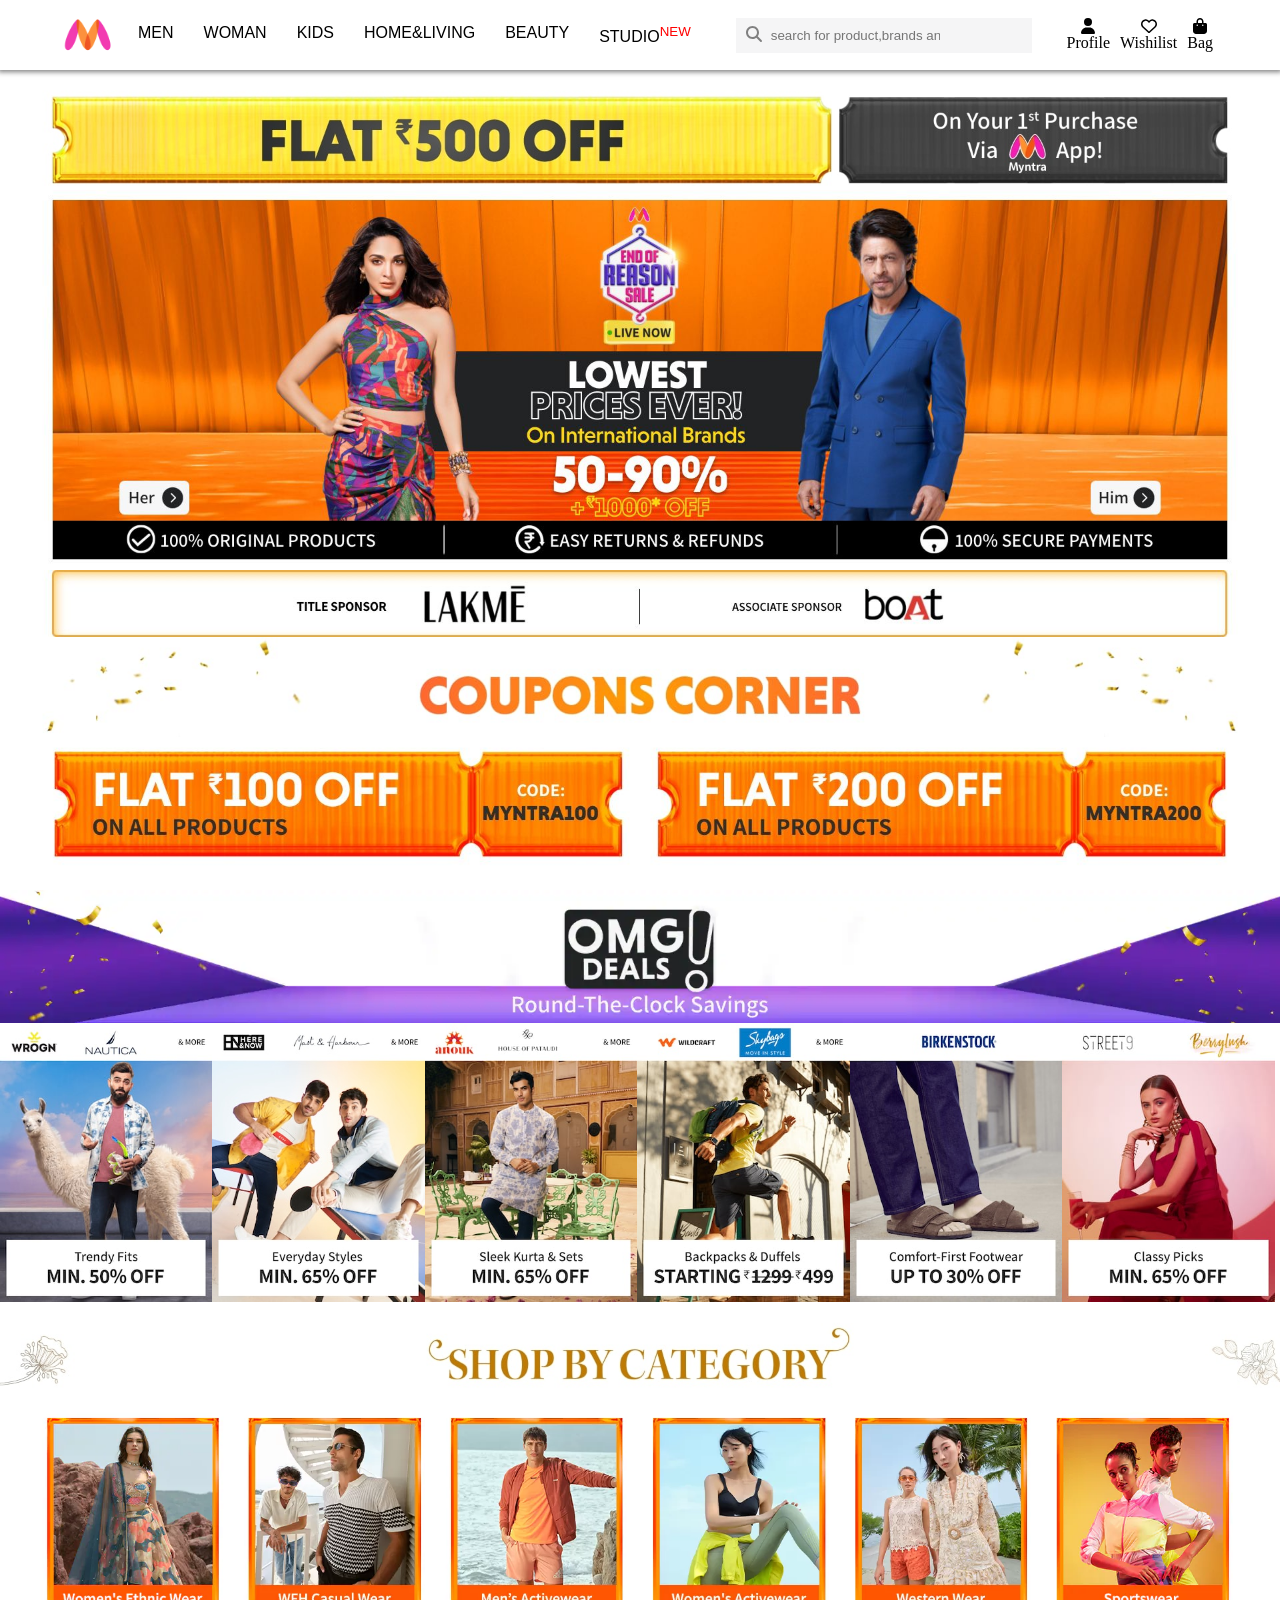
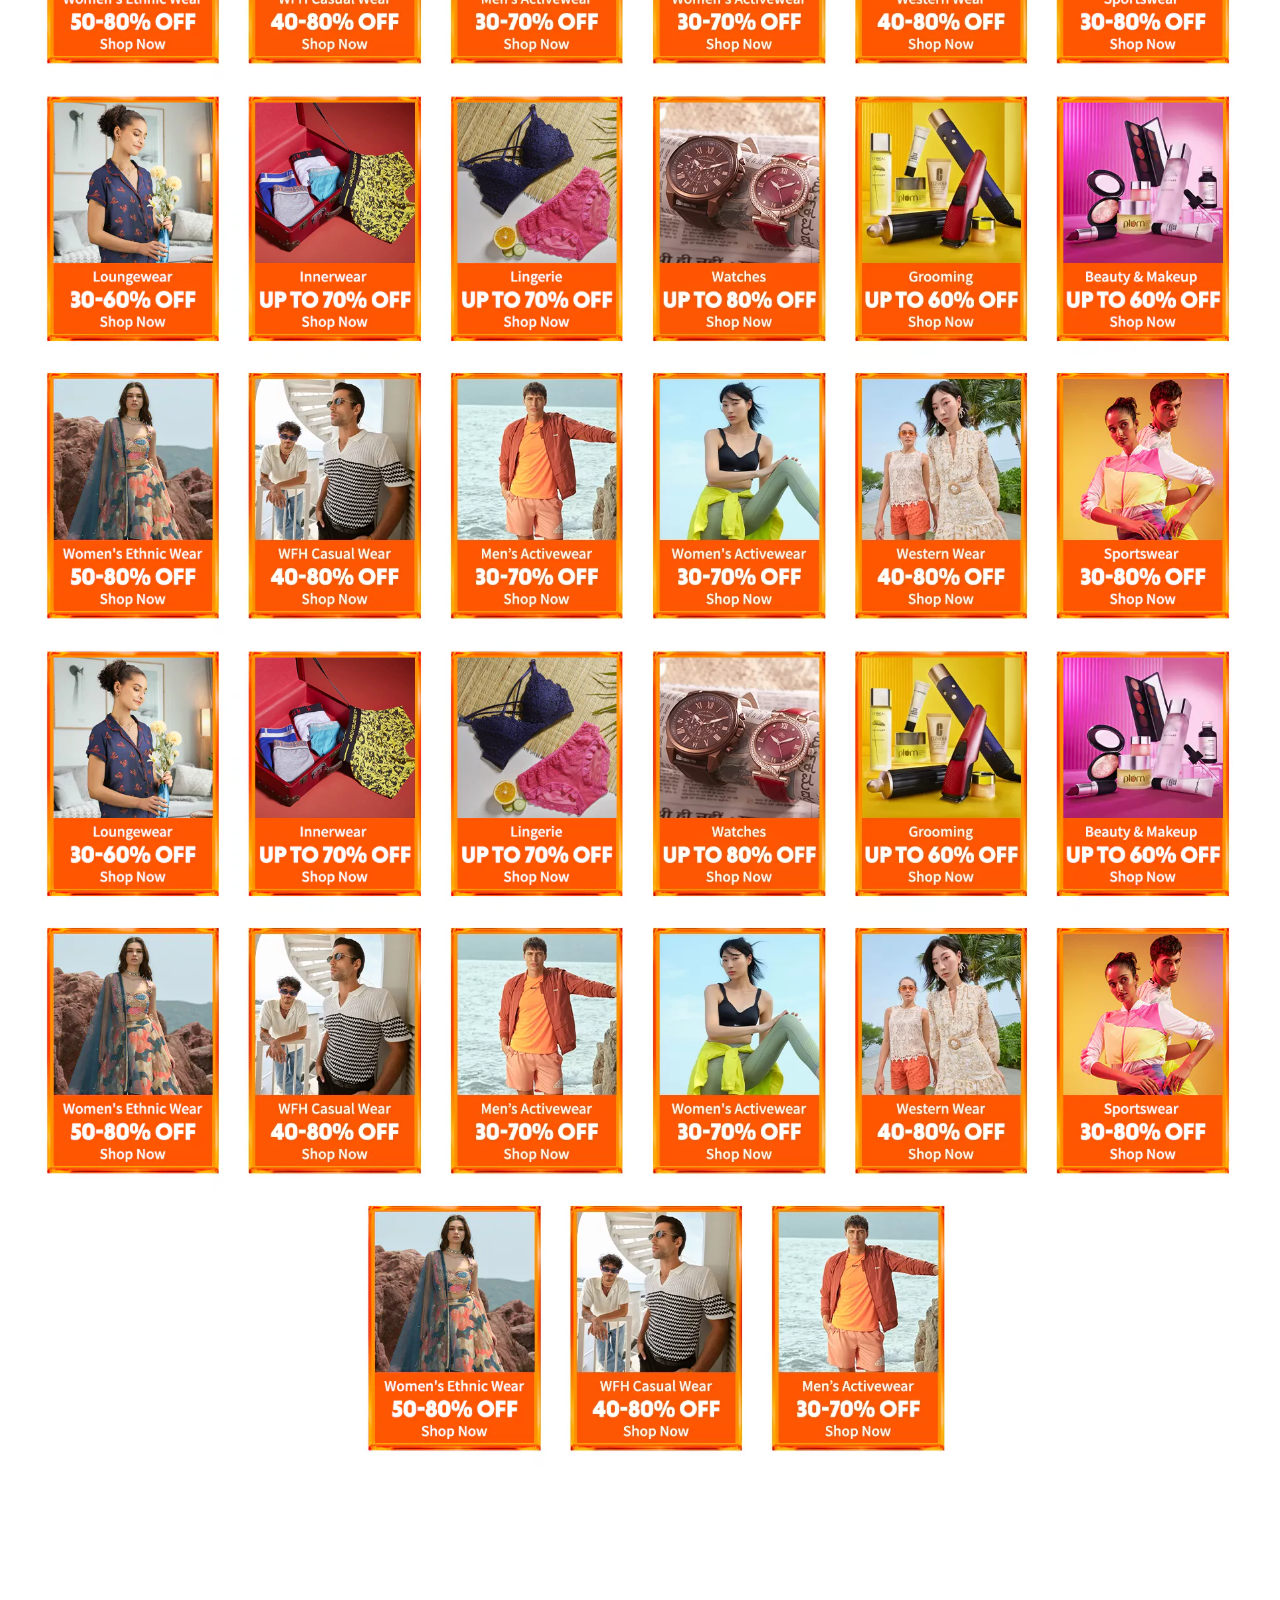
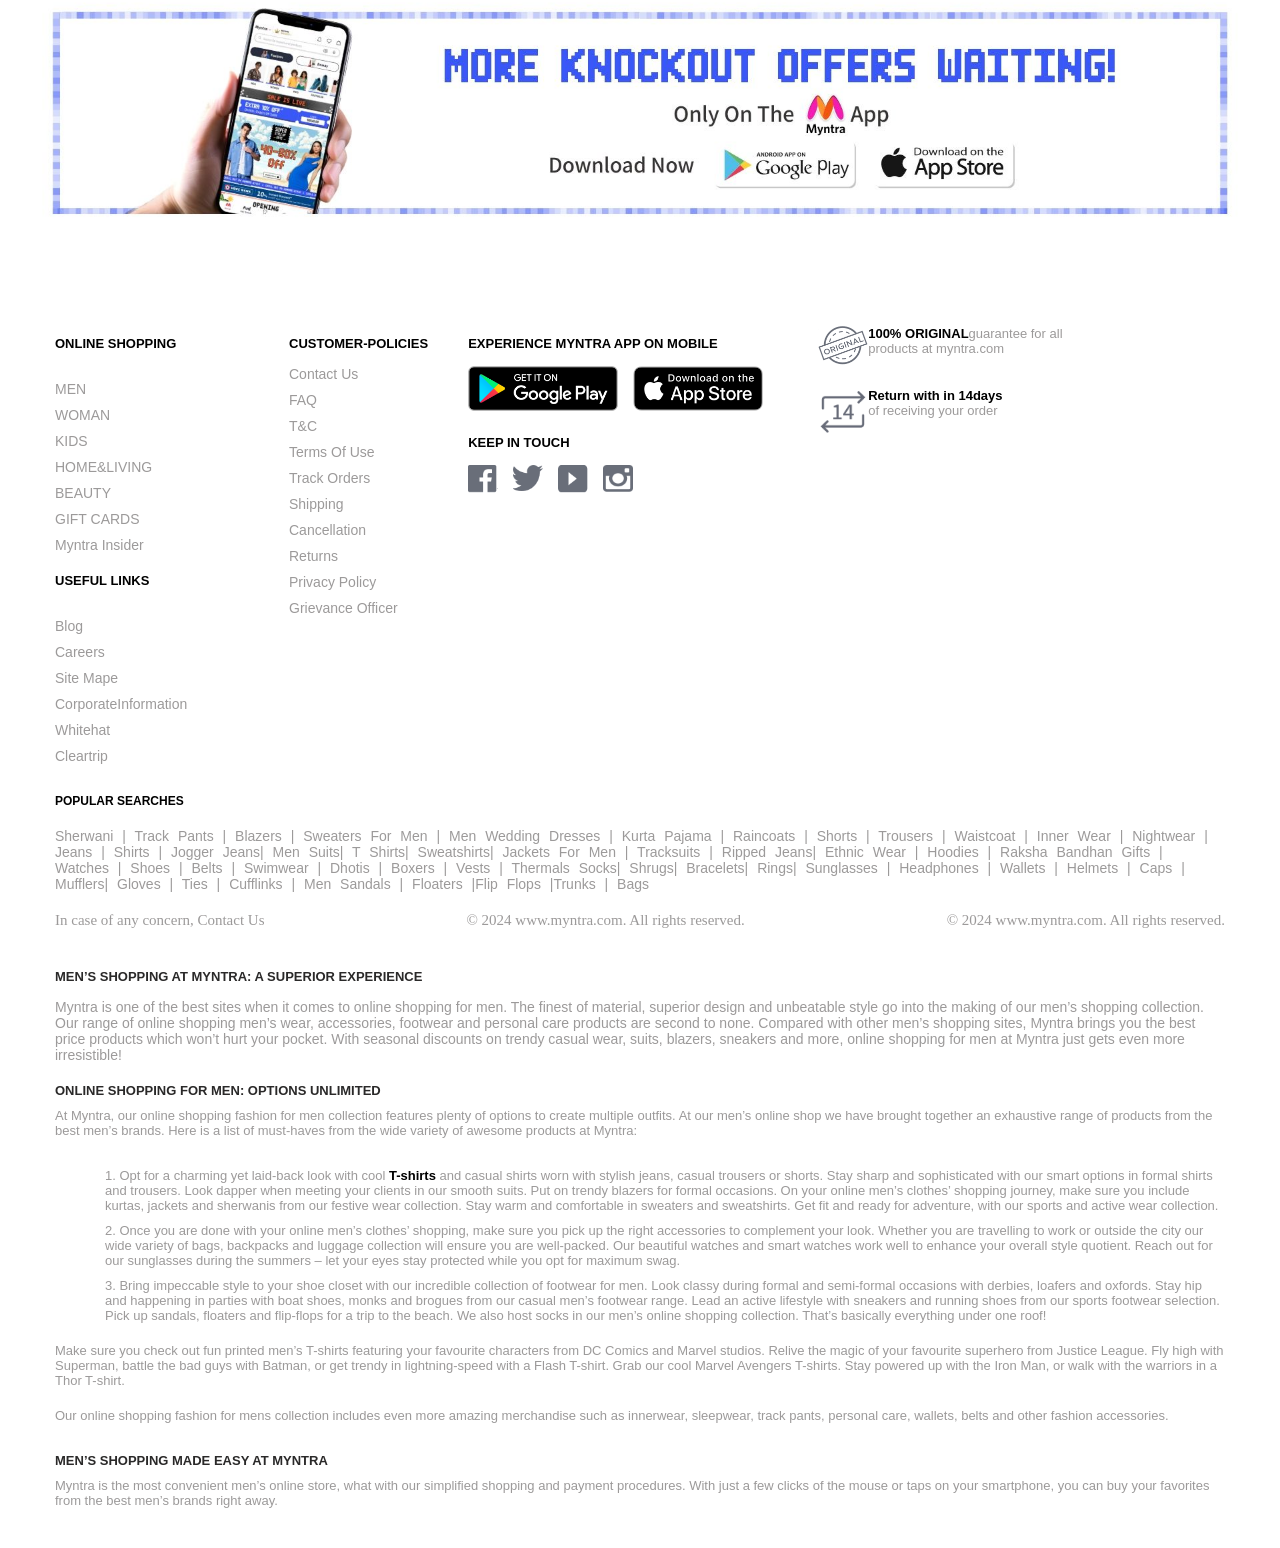
==== commit 7b4e7e56: "Rename myntra.html to index.html" ====
--- a/index.html
+++ b/index.html
@@ -1,28 +1,227 @@
-<!DOCTYPE html>
-<html lang="en">
+<html>
 <head>
-    <meta charset="UTF-8">
-    <meta name="viewport" content="width=device-width, initial-scale=1.0">
-    <title>movies</title>
-    <link rel="stylesheet" href="https://cdn.jsdelivr.net/npm/bootstrap@5.3.3/dist/css/bootstrap.min.css">
-
+    <title>myntra</title>
+    <link rel="stylesheet" href="css/myntra.css">
+    <link rel="stylesheet" href="css/all.min.css">
+    <link rel="preconnect" href="https://fonts.googleapis.com">
+    <link rel="preconnect" href="https://fonts.gstatic.com" crossorigin>
+    <link href="https://fonts.googleapis.com/css2?family=Assistant:wght@200..800&family=Roboto:ital,wght@0,100;0,300;0,400;0,500;0,700;0,900;1,100;1,300;1,400;1,500;1,700;1,900&display=swap" rel="stylesheet">
+    <script src="js/all.min.js"></script>
 </head>
 <body>
-    <header class="container-fluid text-center bg-light py-5">
-        <h1>Movie App</h1>
-    </header>
-    <section class="container-fluid py-5">
-        <div class="container">
-            <div class="row justify-content-center my-4">
-                <div class="col-lg-8">
-                    <input type="text" onkeyup="getMovie(this.value)" class="form-control" placeholder="Search By Name">
-                </div>
-            </div>
-            <div class="row gy-4" id="respons">
-            </div>
+    <div class="outer">
+        <!-- start header section -->
+        <div class="main-header">
+            <div class="header">
+                <div class="logo">
+                    <img src="mntra_Images/logowebp.webp" alt="logo" width="50px" height="50px">
+                </div>
+                <div class="menu">
+                    <ul>
+                        <li>MEN</li>
+                        <li>WOMAN</li>
+                        <li>KIDS</li>
+                        <li>HOME&LIVING</li>
+                        <li>BEAUTY</li>
+                        <li>STUDIO<sup>NEW</sup></li>
+                    </ul>
+                </div>
+                <div class="search">
+                    <i class="fa-solid fa-magnifying-glass"></i>
+                    <input type="text" name="search" placeholder="search for product,brands and more"/>
+                </div>
+                <div class="icons">
+                    <div class="icons-icon">
+                        <i class="fa-solid fa-user"></i>
+                        <div>Profile</div>
+                    </div>
+                    <div class="icons-icon">
+                        <i class="fa-regular fa-heart"></i>
+                        <div>Wishilist</div>
+                    </div>
+                    <div class="icons-icon">
+                        <i class="fa-solid fa-bag-shopping"></i>
+                        <div>Bag</div>
+                    </div>
+                </div>
+            </div>
+            <div class="row2">
+                <img src="mntra_Images/flat500.jpg" />
+            </div>
+            <div class="row3">
+                <img src="mntra_Images/banner1.jpg">
+                <img src="mntra_Images/BANNER_02.jpg"/>
+            </div>
+            <div class="row4">
+                <img src="mntra_Images/Sponsor-Ship.jpg"/>
+            </div>
+            <div class="coupon-corner">
+                <img src="mntra_Images/Coupons-Corner.jpg">
+            </div>
+            <div class="flat-off">
+                <img src="mntra_Images/flat100.jpg"/>
+                <img src="mntra_Images/flat200.jpg"/>
+            </div>
+            <div class="omg">
+                <img src="mntra_Images/OMG.webp"/>
+            </div>
+            <div class="brands">
+                <img src="mntra_Images/brand1.png"/>
+                <img src="mntra_Images/brand2.png"/>
+                <img src="mntra_Images/brand3.png"/>
+                <img src="mntra_Images/brand4.png"/>
+                <img src="mntra_Images/brand5.png"/>
+                <img src="mntra_Images/brand6.png"/>
+            </div>
+            <div class="shop-category">
+                <img src="mntra_Images/shopping_by_category_header.jpg" />
+            </div>
+            <div class="cattegory-shop">
+                  <img src="mntra_Images/Category_HP_02.jpg">
+                  <img src="mntra_Images/Category_HP_03.webp">
+                  <img src="mntra_Images/Category_HP_04.webp">
+                  <img src="mntra_Images/Category_HP_05.webp">
+                  <img src="mntra_Images/Category_HP_06.webp">
+                  <img src="mntra_Images/Category_HP_07.webp">
+            </div>
+            <div class="cattegory-shop">
+                  <img src="mntra_Images/Category_HP_08.webp">
+                  <img src="mntra_Images/Category_HP_09.webp">
+                  <img src="mntra_Images/Category_HP_10.webp">
+                  <img src="mntra_Images/Category_HP_11.webp">
+                  <img src="mntra_Images/Category_HP_12.webp">
+                  <img src="mntra_Images/Category_HP_13.webp">
+            </div>
+            <div class="cattegory-shop">
+                <img src="mntra_Images/Category_HP_02.jpg">
+                <img src="mntra_Images/Category_HP_03.webp">
+                <img src="mntra_Images/Category_HP_04.webp">
+                <img src="mntra_Images/Category_HP_05.webp">
+                <img src="mntra_Images/Category_HP_06.webp">
+                <img src="mntra_Images/Category_HP_07.webp">
+          </div>
+           <div class="cattegory-shop">
+                  <img src="mntra_Images/Category_HP_08.webp">
+                  <img src="mntra_Images/Category_HP_09.webp">
+                  <img src="mntra_Images/Category_HP_10.webp">
+                  <img src="mntra_Images/Category_HP_11.webp">
+                  <img src="mntra_Images/Category_HP_12.webp">
+                  <img src="mntra_Images/Category_HP_13.webp">
+            </div>
+            <div class="cattegory-shop">
+                <img src="mntra_Images/Category_HP_02.jpg">
+                <img src="mntra_Images/Category_HP_03.webp">
+                <img src="mntra_Images/Category_HP_04.webp">
+                <img src="mntra_Images/Category_HP_05.webp">
+                <img src="mntra_Images/Category_HP_06.webp">
+                <img src="mntra_Images/Category_HP_07.webp">
+          </div>
+           <div class="cattegory-shop-last">
+                <img src="mntra_Images/Category_HP_02.jpg">
+                <img src="mntra_Images/Category_HP_03.webp">
+                <img src="mntra_Images/Category_HP_04.webp">
+          </div>
+           <div class="app-installer">
+            <img src="mntra_Images/App-Install-Banner-----7.jpg"/>
+          </div>
+          <div class="footer">
+            <div class="footertop">
+                <div class="online-shop">
+                    <h4>ONLINE SHOPPING</h4>
+                    <ul>
+                        <li>MEN</li>
+                        <li>WOMAN</li>
+                        <li>KIDS</li>
+                        <li>HOME&LIVING</li>
+                        <li>BEAUTY</li>
+                        <li>GIFT CARDS</li>
+                        <li>Myntra Insider</li>
+                    </ul>
+                    <h4>USEFUL LINKS</h4>
+                    <ul>
+                        <li>Blog</li>
+                        <li>Careers</li>
+                        <li>Site Mape</li>
+                        <li>CorporateInformation</li>
+                        <li>Whitehat</li>
+                        <li>Cleartrip</li>
+                    </ul>
+                </div>
+                <div class="customer-policies">
+                    <h4>CUSTOMER-POLICIES</h4>
+                    <ul>
+                        <li>Contact Us</li>
+                        <li>FAQ</li>
+                        <li>T&C</li>
+                        <li>Terms Of Use</li>
+                        <li>Track Orders</li>
+                        <li>Shipping</li>
+                        <li>Cancellation</li>
+                        <li>Returns</li>
+                        <li>Privacy Policy</li>
+                        <li>Grievance Officer</li>
+                    </ul>
+                </div>
+                 <div class="Mobile-app">
+                    <h4>EXPERIENCE MYNTRA APP ON MOBILE</h4>
+                    <ul>
+                        <li><img src="mntra_Images/google_play.png" width="150px"/><img src="mntra_Images/apple_store.png" width="130px"/></li>
+                        <h4>KEEP IN TOUCH</h4>
+                        <li><img src="mntra_Images/fb.png" width="30px" height="30px"/><img src="mntra_Images/twitter.png"  width="30px" height="30px"/><img src="mntra_Images/youtube.png" width="30px" height="30px"/><img src="mntra_Images/insta.png" width="30px" height="30px"/>
+                        </li>
+                    </ul>
+                 </div>
+                 <div class="pollicy">
+                   <div class="original">
+                        <img src="mntra_Images/original.png" width="50px"/>
+                        <p><b>100% ORIGINAL</b>guarantee for all <br/> products at myntra.com</p>
+                    </div> 
+                   <div class="original">
+                        <img src="mntra_Images/arrow.png" width="50px"/>
+                        <p><b>Return with in 14days</b><br/> of receiving your order</p>
+                    </div> 
+                 </div>
+          </div>
+          <div class="popsearch">
+            <h4>POPULAR SEARCHES</h4>
+                <p>Sherwani | Track Pants | Blazers | Sweaters For Men | Men Wedding Dresses | Kurta Pajama | Raincoats | Shorts | Trousers | Waistcoat | Inner Wear | Nightwear | Jeans | Shirts | Jogger Jeans|  Men Suits|  T Shirts|  Sweatshirts| Jackets For Men | Tracksuits | Ripped Jeans|  Ethnic Wear | Hoodies | Raksha Bandhan Gifts | Watches | Shoes | Belts | Swimwear | Dhotis | Boxers | Vests | Thermals  Socks|  Shrugs|  Bracelets|  Rings|  Sunglasses | Headphones | Wallets | Helmets | Caps | Mufflers|  Gloves | Ties | Cufflinks | Men Sandals | Floaters  |Flip Flops  |Trunks | Bags 
+            </p>
+          </div>
+          <div class="contact">
+             <div>In case of any concern, Contact Us</div>
+             <div>© 2024 www.myntra.com. All rights reserved.</div>
+             <div>© 2024 www.myntra.com. All rights reserved.</div>
+          </div>
+          <div class="menshop">
+            <h4>MEN’S SHOPPING AT MYNTRA: A SUPERIOR EXPERIENCE </h4>
+                <p> Myntra is one of the best sites when it comes to online shopping for men. The finest of material, superior design and unbeatable style go into the making of our men’s shopping collection. Our range of online shopping men’s wear, accessories, footwear and personal care products are second to none. Compared with other men’s shopping sites, Myntra brings you the best price products which won’t hurt your pocket. With seasonal discounts on trendy casual wear, suits, blazers, sneakers and more, online shopping for men at Myntra just gets even more irresistible!
+                </p>
+          </div>
+          <div class="onlineshop">
+             <h4>ONLINE SHOPPING FOR MEN: OPTIONS UNLIMITED</h4>
+             <p>At Myntra, our online shopping fashion for men collection features plenty of options to create multiple outfits. At our men’s online shop we have brought together an exhaustive range of products from the best men’s brands. Here is a list of must-haves from the wide variety of awesome products at Myntra:
+             </p>
+              <div class="list">
+                 <ul type="1">
+                  <li>1.  Opt for a charming yet laid-back look with cool<b> T-shirts</b> and casual shirts worn with stylish jeans, casual trousers or shorts. Stay sharp and sophisticated with our smart options in formal shirts and trousers. Look dapper when meeting your clients in our smooth suits. Put on trendy blazers for formal occasions. On your online men’s clothes’ shopping journey, make sure you include kurtas, jackets and sherwanis from our festive wear collection. Stay warm and comfortable in sweaters and sweatshirts. Get fit and ready for adventure, with our sports and active wear collection.</li>
+                  <li>2.  Once you are done with your online men’s clothes’ shopping, make sure you pick up the right accessories to complement your look. Whether you are travelling to work or outside the city our wide variety of bags, backpacks and luggage collection will ensure you are well-packed. Our beautiful watches and smart watches work well to enhance your overall style quotient. Reach out for our sunglasses during the summers – let your eyes stay protected while you opt for maximum swag.</li>
+                  <li>3.  Bring impeccable style to your shoe closet with our incredible collection of footwear for men. Look classy during formal and semi-formal occasions with derbies, loafers and oxfords. Stay hip and happening in parties with boat shoes, monks and brogues from our casual men’s footwear range. Lead an active lifestyle with sneakers and running shoes from our sports footwear selection. Pick up sandals, floaters and flip-flops for a trip to the beach. We also host socks in our men’s online shopping collection. That’s basically everything under one roof!</li>
+                </ul>
+              </div>
+              <p>Make sure you check out fun printed men’s T-shirts featuring your favourite characters from DC Comics and Marvel studios. Relive the magic of your favourite superhero from Justice League. Fly high with Superman, battle the bad guys with Batman, or get trendy in lightning-speed with a Flash T-shirt. Grab our cool Marvel Avengers T-shirts. Stay powered up with the Iron Man, or walk with the warriors in a Thor T-shirt.
+              </p>
+              <p>
+                Our online shopping fashion for mens collection includes even more amazing merchandise such as innerwear, sleepwear, track pants, personal care, wallets, belts and other fashion accessories.
+              </p>
+          </div>
+          <div class="footerlast">
+            <h4>MEN’S SHOPPING MADE EASY AT MYNTRA</h4>
+            <p>
+                Myntra is the most convenient men’s online store, what with our simplified shopping and payment procedures. With just a few clicks of the mouse or taps on your smartphone, you can buy your favorites from the best men’s brands right away.
+            </p>
+          </div>
         </div>
-    </section>
+    </div>
+    
 </body>
-<script src="https://cdn.jsdelivr.net/npm/bootstrap@5.3.3/dist/js/bootstrap.bundle.min.js"></script>
-<script src="js/script.js"></script>
 </html>
--- a/css/myntra.css
+++ b/css/myntra.css
@@ -0,0 +1,270 @@
+*{
+    margin: 0px;
+    padding: 0px;
+    list-style: none;
+    text-decoration: none;
+}
+.a{
+    color: black;
+}
+.body{
+    font-family: "Assistant",sans-serif;
+}
+.outer{
+    width: 100%;
+    background-color: whitesmoke;
+}
+.main-header{
+    width: 100%;
+    background-color: white;
+   
+}
+.header{
+    display: flex;
+    justify-content: space-between;
+    align-items: center;
+    padding-right: 62px;
+    padding-left: 53px;
+    margin-bottom: 20px;
+    box-shadow: 0px 0px 5px 2px gray;
+    
+}
+.logo img{
+   padding: 10px;
+}
+.menu ul{
+    display: flex;
+    font-family: "Roboto",sans-serif;
+}
+.menu ul li sup{
+    color: red;
+    
+}
+.menu ul li{
+    padding: 15px;
+}
+.search{
+    background-color: #f5f5f6;
+    padding: 5px 10px;
+    flex-grow: 2;
+    margin: 0px 30px;
+}
+.search svg{
+    color: gray;
+}
+.search input{
+    background-color: #f5f5f6;
+    border: 0px;
+    padding: 5px;
+}
+.icons{
+    display: flex;
+    
+}
+.icons-icon{
+    padding: 5px;
+    text-align: center;
+}
+.row2 img{
+    width: 100%;
+}
+.row3{
+    display: flex;
+}
+.row3 img{
+    width: 50%;
+}
+.row4 img{
+    width: 100%;
+}
+.coupon-corner img{
+    width: 100%;
+}
+.flat-off{
+    display: flex;
+}
+.flat-off img{
+    width: 50%;
+}
+.omg img{
+    width: 100%;
+    margin-top: 20px;
+}
+.brands{
+    display: flex;
+}
+.brands img{
+    width: 16.6%;
+}
+.shop-category img{
+    width: 100%;
+}
+.cattegory-shop{
+    display: flex;
+   
+}
+.cattegory-shop img{
+    width: 16.6%;
+}
+.cattegory-shop-last{
+    display: flex;
+    justify-content: center;
+}
+.cattegory-shop-last img{
+    width: 16.6%;
+}
+.cattegory-shop-last{
+    padding-bottom: 125px;
+}
+.app-installer img{
+    width: 100%;
+    padding-bottom: 100px;
+}
+.footer{
+    width: 1170px;
+    margin: auto;
+    
+}
+.footertop{
+    width: 1170px;   
+    display: flex;
+   
+    
+}
+.online-shop{
+    width: 20%;
+    text-align: left;
+    font-family: sans-serif;
+    list-style: none;
+}
+.online-shop h4{
+    font-size: 13px;
+    padding-bottom: 30px;
+    padding-top: 10px;
+}
+.online-shop ul li{
+    font-size: 14px;
+    padding-bottom: 10px;
+    color: rgb(156, 154, 154);
+    
+}
+.customer-policies{
+    width: 30%px;
+    font-family: sans-serif;
+    
+}
+.customer-policies h4{
+    font-size: 13px;
+    padding-bottom: 15px;
+    padding-top: 10px;
+}
+.customer-policies ul li{
+    font-size: 14px;
+    padding-bottom: 10px;
+    color: rgb(156, 154, 154);
+}
+.Mobile-app{
+    width: 25%px;
+    font-family: sans-serif;
+    padding-left: 40px;
+    
+}
+.Mobile-app h4{
+    font-size: 13px;
+    padding-bottom: 15px;
+    padding-top: 10px;
+}
+.Mobile-app ul li img{
+    font-size: 14px;
+    padding-bottom: 10px;
+    color: rgb(156, 154, 154);
+    padding-right: 15px;
+}
+.pollicy{
+    width: 25%px;
+    font-family: sans-serif;
+    padding-left: 40px;
+}
+.original{
+    display: flex;
+    font-family: sans-serif;
+    font-size: 13px;
+    color: rgb(156, 154, 154);
+    text-align: justify;
+}
+.original b {
+    color: black;
+}
+.original img{
+    padding-bottom: 20px;
+}
+.popsearch{
+    width: 100%;
+    font-family: sans-serif;
+    font-size: 12px;
+    padding-top: 20px;
+
+}
+.popsearch p{
+    padding-bottom: 20px;
+    padding-top: 20px;
+    font-size: 14px;
+    color: rgb(156, 154, 154);
+    word-spacing: 5;
+    
+}
+.contact{
+    width: 100%;
+    display: flex;
+    justify-content: space-between;
+    font-size: 15px;
+    color: rgb(156, 154, 154);
+    padding-bottom: 20px;
+    
+}
+.menshop {
+    padding-top: 20px;
+    font-size: 13px;
+    color: rgb(42, 41, 41);
+    font-family: sans-serif;
+}
+.menshop p{
+    padding-top: 15px;
+    font-family: sans-serif;
+    font-size: 14px;
+    color: rgb(156, 154, 154);
+}
+.onlineshop{
+    padding-top: 20px;
+    font-size: 13px;
+    color: rgb(156, 154, 154);;
+    font-family: sans-serif;
+}
+.onlineshop h4{
+    color:rgb(42, 41, 41); 
+}
+.list{
+    padding-left: 50px;
+    padding-top: 20px;
+}
+.list ul li{
+    padding-bottom: 10px;
+}
+.list ul li b{
+    color: black;
+}
+.onlineshop p{
+    padding-top: 10px;
+    padding-bottom: 10px;
+}
+.footerlast{
+    padding-top: 20px;
+    font-size: 13px;
+    color: rgb(156, 154, 154);;
+    font-family: sans-serif;
+    padding-bottom: 40px;
+}
+.footerlast h4{
+    color:rgb(42, 41, 41); 
+    padding-bottom: 10px;
+}
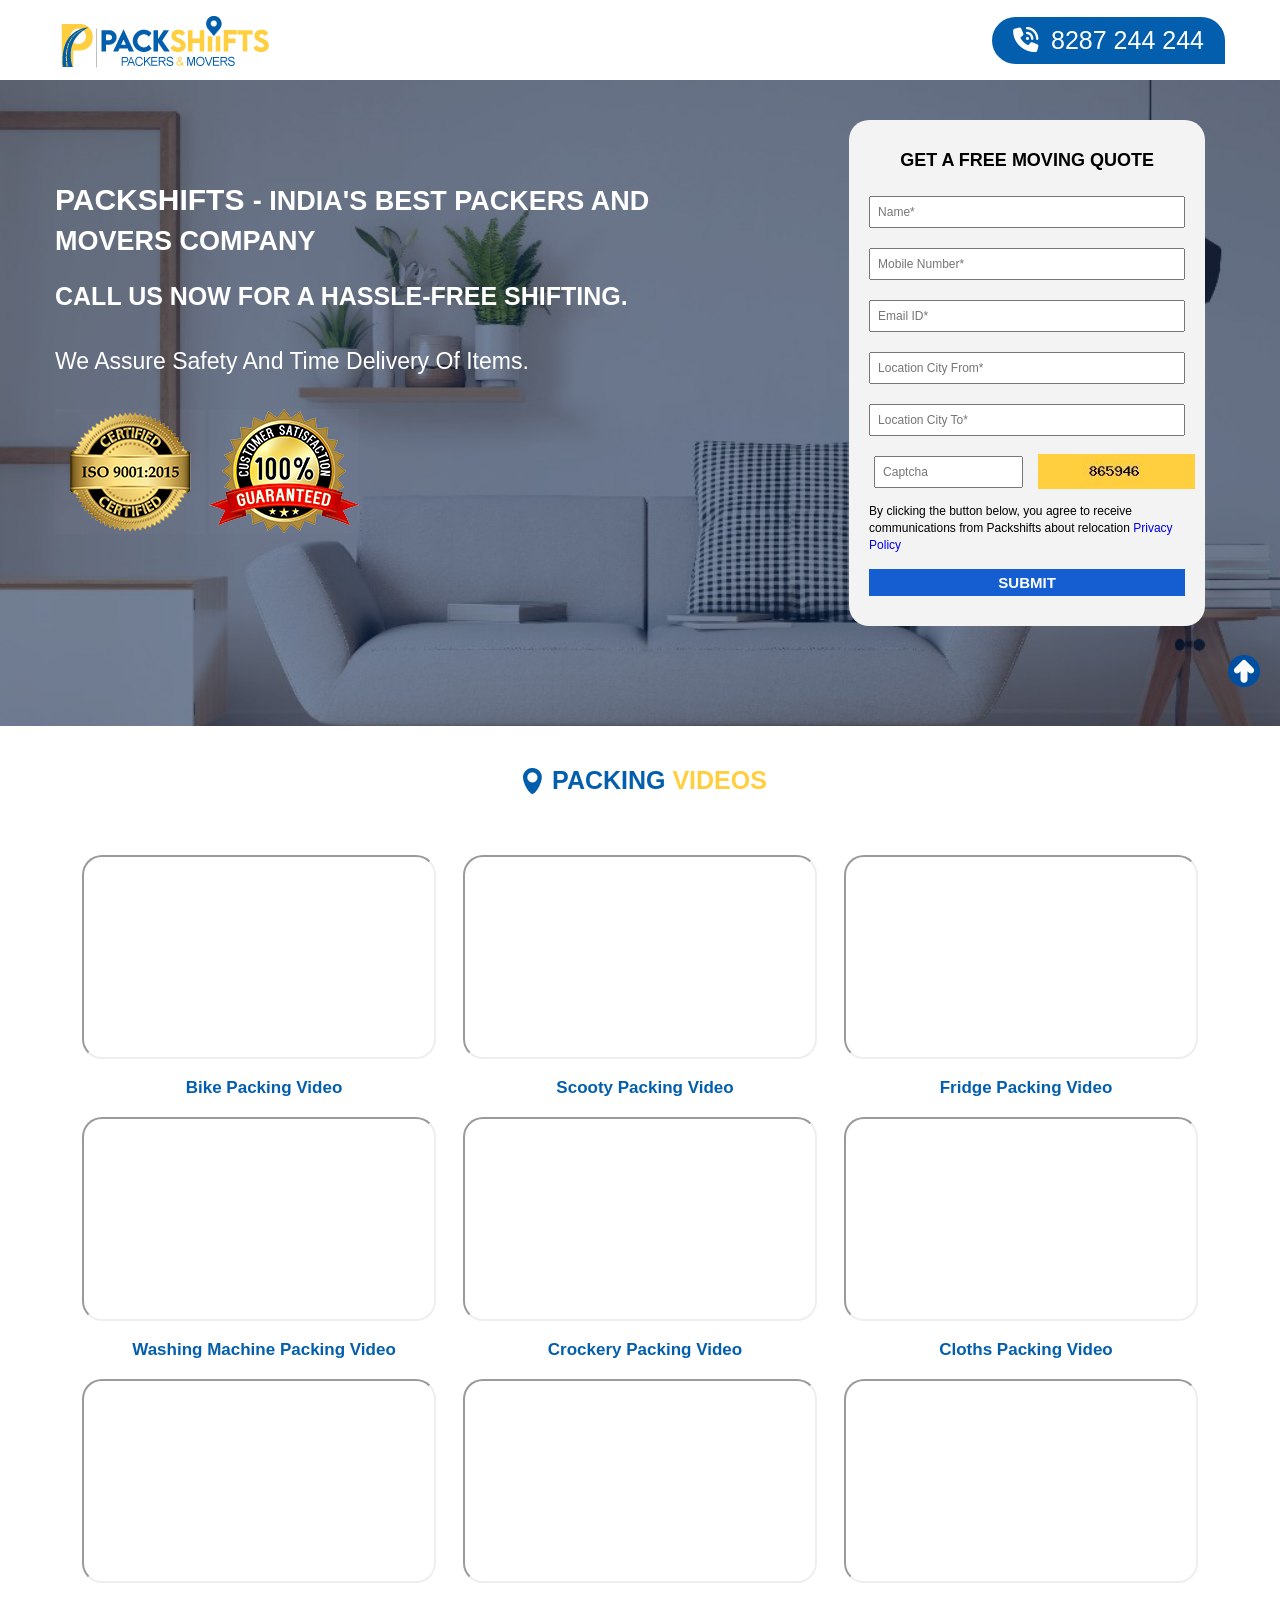
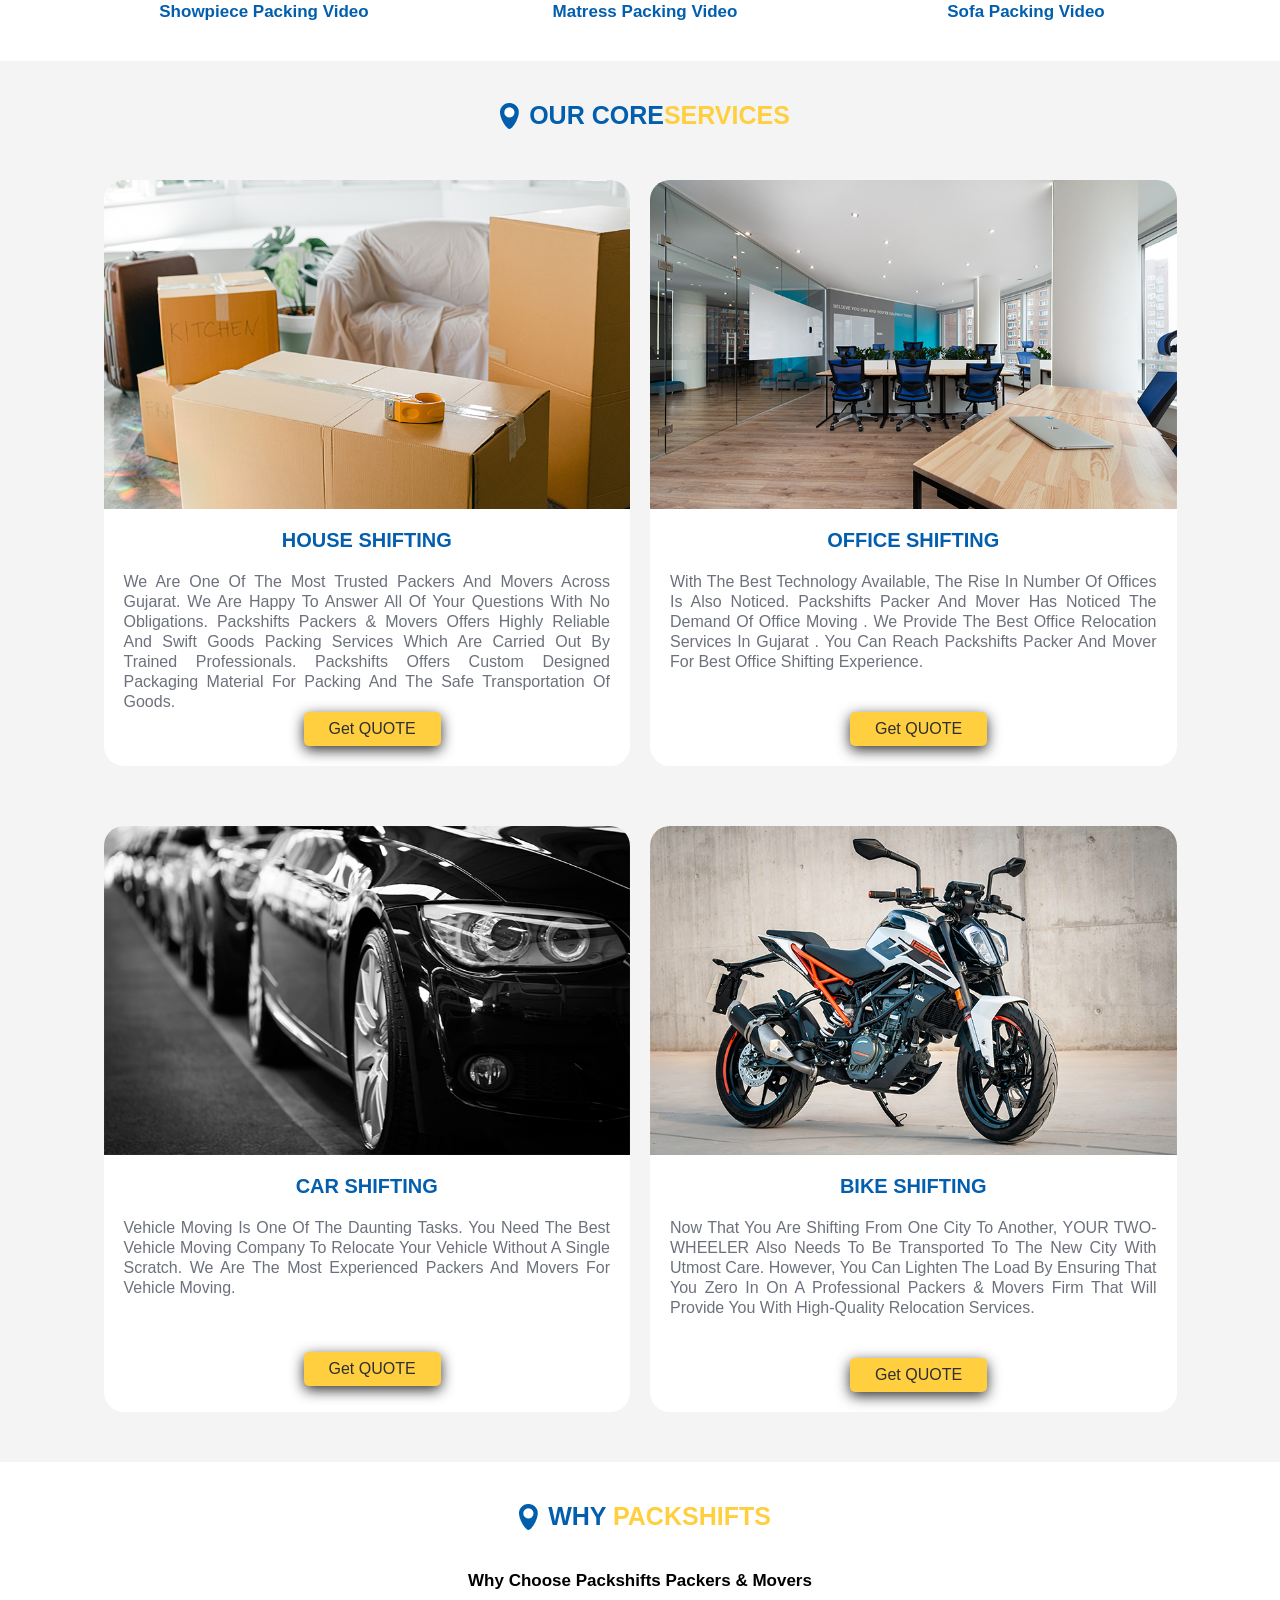
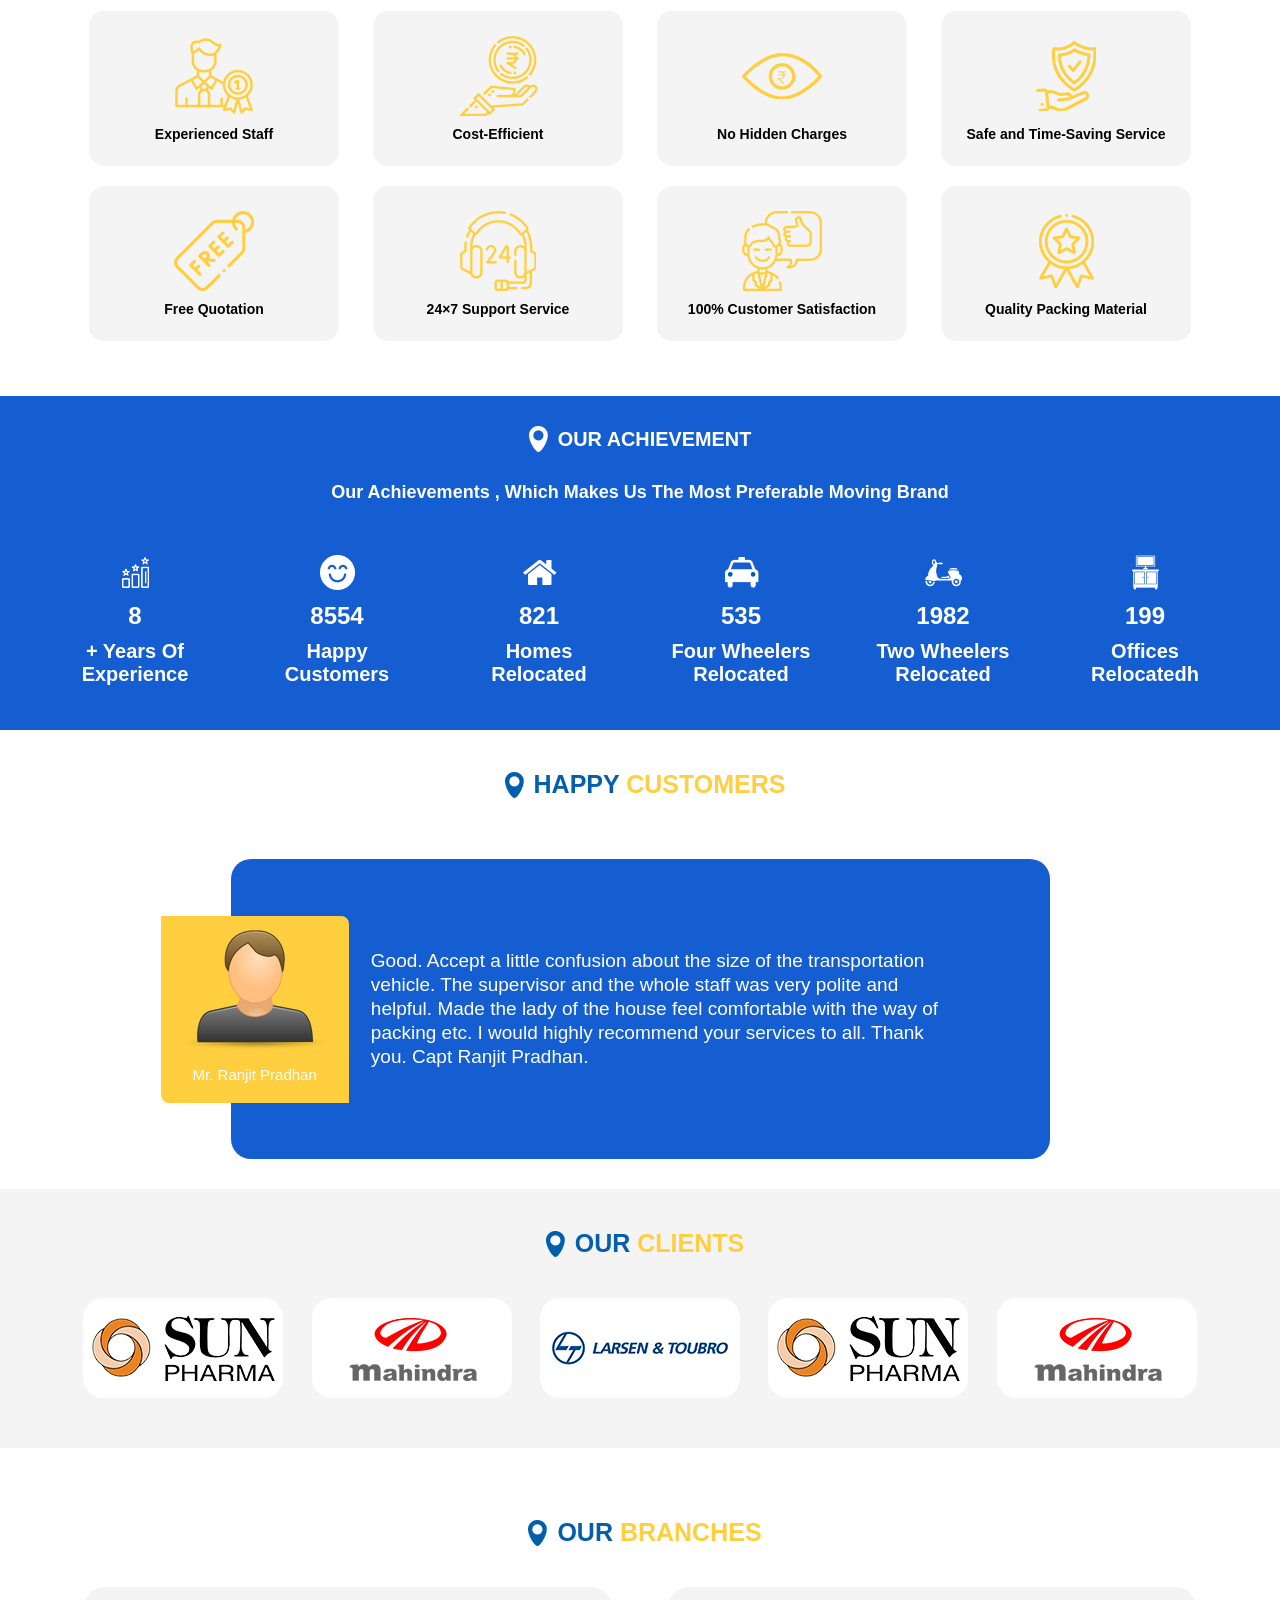
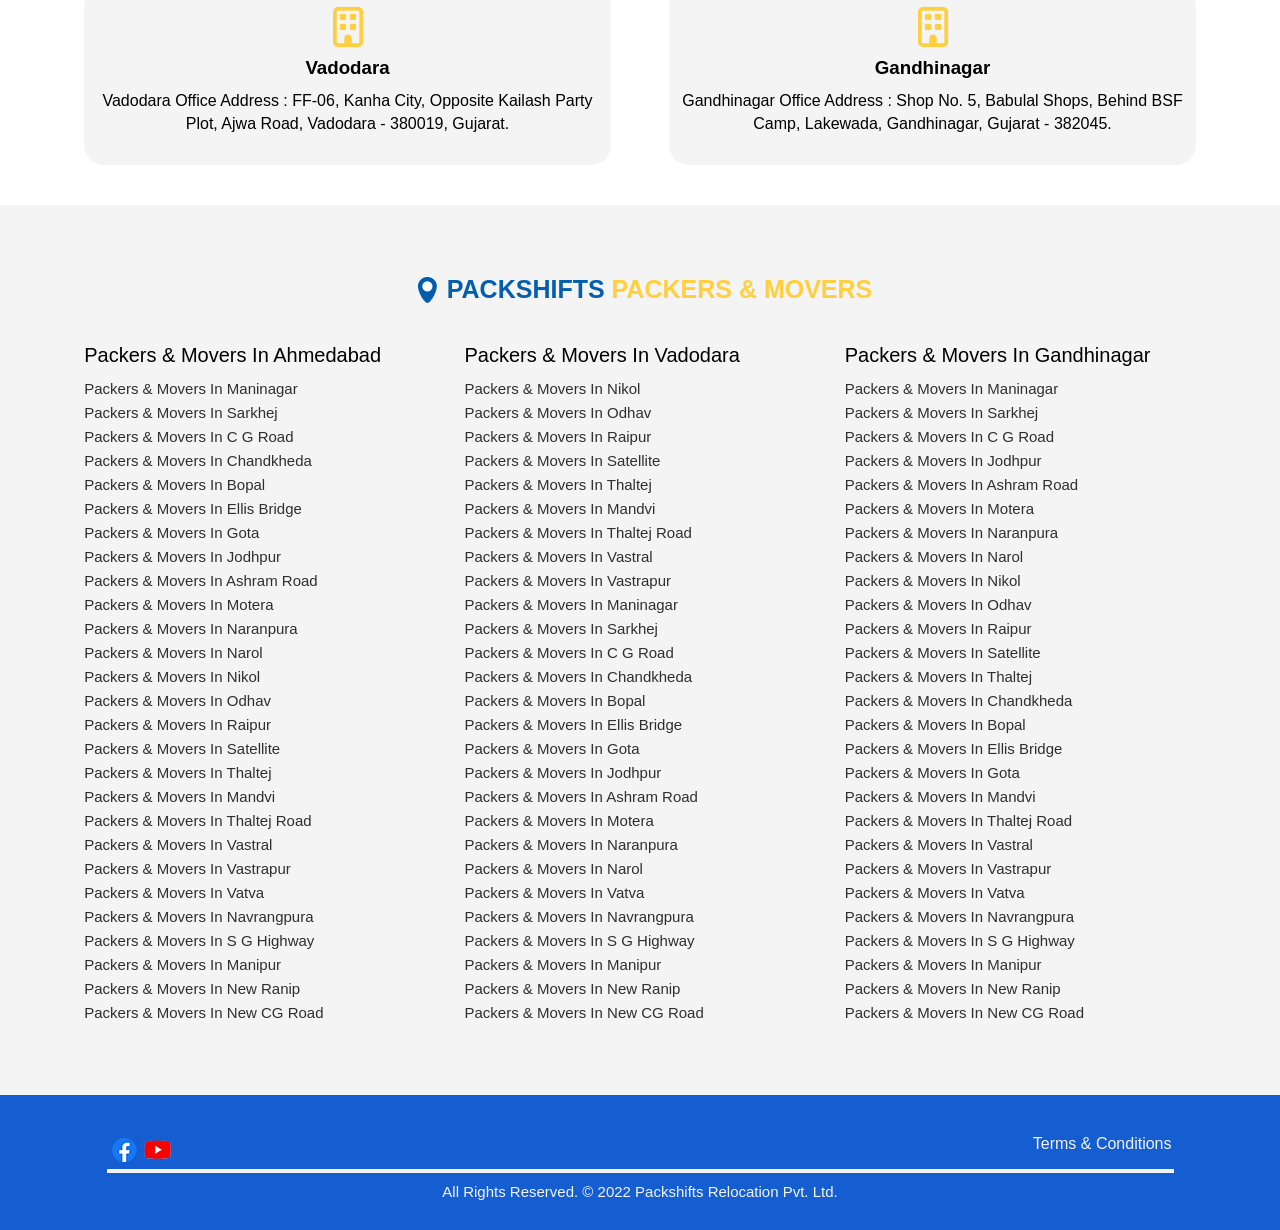
==== commit 890ae0af: "Rename packshifts.html to index.html" ====
--- a/index.html
+++ b/index.html
@@ -1,227 +1,410 @@
 <html>
 <head>
-    <title>myntra</title>
-    <link rel="stylesheet" href="css/myntra.css">
-    <link rel="stylesheet" href="css/all.min.css">
-    <link rel="preconnect" href="https://fonts.googleapis.com">
-    <link rel="preconnect" href="https://fonts.gstatic.com" crossorigin>
-    <link href="https://fonts.googleapis.com/css2?family=Assistant:wght@200..800&family=Roboto:ital,wght@0,100;0,300;0,400;0,500;0,700;0,900;1,100;1,300;1,400;1,500;1,700;1,900&display=swap" rel="stylesheet">
-    <script src="js/all.min.js"></script>
+    <title>packshifts</title>
+    <link rel="stylesheet" href="css/style.css">
+    <link rel="stylesheet" href="https://cdnjs.cloudflare.com/ajax/libs/font-awesome/6.5.2/css/all.min.css">
 </head>
 <body>
-    <div class="outer">
-        <!-- start header section -->
-        <div class="main-header">
-            <div class="header">
-                <div class="logo">
-                    <img src="mntra_Images/logowebp.webp" alt="logo" width="50px" height="50px">
-                </div>
-                <div class="menu">
-                    <ul>
-                        <li>MEN</li>
-                        <li>WOMAN</li>
-                        <li>KIDS</li>
-                        <li>HOME&LIVING</li>
-                        <li>BEAUTY</li>
-                        <li>STUDIO<sup>NEW</sup></li>
-                    </ul>
-                </div>
-                <div class="search">
-                    <i class="fa-solid fa-magnifying-glass"></i>
-                    <input type="text" name="search" placeholder="search for product,brands and more"/>
-                </div>
-                <div class="icons">
-                    <div class="icons-icon">
-                        <i class="fa-solid fa-user"></i>
-                        <div>Profile</div>
-                    </div>
-                    <div class="icons-icon">
-                        <i class="fa-regular fa-heart"></i>
-                        <div>Wishilist</div>
-                    </div>
-                    <div class="icons-icon">
-                        <i class="fa-solid fa-bag-shopping"></i>
-                        <div>Bag</div>
-                    </div>
-                </div>
-            </div>
-            <div class="row2">
-                <img src="mntra_Images/flat500.jpg" />
-            </div>
-            <div class="row3">
-                <img src="mntra_Images/banner1.jpg">
-                <img src="mntra_Images/BANNER_02.jpg"/>
-            </div>
-            <div class="row4">
-                <img src="mntra_Images/Sponsor-Ship.jpg"/>
-            </div>
-            <div class="coupon-corner">
-                <img src="mntra_Images/Coupons-Corner.jpg">
-            </div>
-            <div class="flat-off">
-                <img src="mntra_Images/flat100.jpg"/>
-                <img src="mntra_Images/flat200.jpg"/>
-            </div>
-            <div class="omg">
-                <img src="mntra_Images/OMG.webp"/>
-            </div>
-            <div class="brands">
-                <img src="mntra_Images/brand1.png"/>
-                <img src="mntra_Images/brand2.png"/>
-                <img src="mntra_Images/brand3.png"/>
-                <img src="mntra_Images/brand4.png"/>
-                <img src="mntra_Images/brand5.png"/>
-                <img src="mntra_Images/brand6.png"/>
-            </div>
-            <div class="shop-category">
-                <img src="mntra_Images/shopping_by_category_header.jpg" />
-            </div>
-            <div class="cattegory-shop">
-                  <img src="mntra_Images/Category_HP_02.jpg">
-                  <img src="mntra_Images/Category_HP_03.webp">
-                  <img src="mntra_Images/Category_HP_04.webp">
-                  <img src="mntra_Images/Category_HP_05.webp">
-                  <img src="mntra_Images/Category_HP_06.webp">
-                  <img src="mntra_Images/Category_HP_07.webp">
-            </div>
-            <div class="cattegory-shop">
-                  <img src="mntra_Images/Category_HP_08.webp">
-                  <img src="mntra_Images/Category_HP_09.webp">
-                  <img src="mntra_Images/Category_HP_10.webp">
-                  <img src="mntra_Images/Category_HP_11.webp">
-                  <img src="mntra_Images/Category_HP_12.webp">
-                  <img src="mntra_Images/Category_HP_13.webp">
-            </div>
-            <div class="cattegory-shop">
-                <img src="mntra_Images/Category_HP_02.jpg">
-                <img src="mntra_Images/Category_HP_03.webp">
-                <img src="mntra_Images/Category_HP_04.webp">
-                <img src="mntra_Images/Category_HP_05.webp">
-                <img src="mntra_Images/Category_HP_06.webp">
-                <img src="mntra_Images/Category_HP_07.webp">
-          </div>
-           <div class="cattegory-shop">
-                  <img src="mntra_Images/Category_HP_08.webp">
-                  <img src="mntra_Images/Category_HP_09.webp">
-                  <img src="mntra_Images/Category_HP_10.webp">
-                  <img src="mntra_Images/Category_HP_11.webp">
-                  <img src="mntra_Images/Category_HP_12.webp">
-                  <img src="mntra_Images/Category_HP_13.webp">
-            </div>
-            <div class="cattegory-shop">
-                <img src="mntra_Images/Category_HP_02.jpg">
-                <img src="mntra_Images/Category_HP_03.webp">
-                <img src="mntra_Images/Category_HP_04.webp">
-                <img src="mntra_Images/Category_HP_05.webp">
-                <img src="mntra_Images/Category_HP_06.webp">
-                <img src="mntra_Images/Category_HP_07.webp">
-          </div>
-           <div class="cattegory-shop-last">
-                <img src="mntra_Images/Category_HP_02.jpg">
-                <img src="mntra_Images/Category_HP_03.webp">
-                <img src="mntra_Images/Category_HP_04.webp">
-          </div>
-           <div class="app-installer">
-            <img src="mntra_Images/App-Install-Banner-----7.jpg"/>
-          </div>
-          <div class="footer">
-            <div class="footertop">
-                <div class="online-shop">
-                    <h4>ONLINE SHOPPING</h4>
-                    <ul>
-                        <li>MEN</li>
-                        <li>WOMAN</li>
-                        <li>KIDS</li>
-                        <li>HOME&LIVING</li>
-                        <li>BEAUTY</li>
-                        <li>GIFT CARDS</li>
-                        <li>Myntra Insider</li>
-                    </ul>
-                    <h4>USEFUL LINKS</h4>
-                    <ul>
-                        <li>Blog</li>
-                        <li>Careers</li>
-                        <li>Site Mape</li>
-                        <li>CorporateInformation</li>
-                        <li>Whitehat</li>
-                        <li>Cleartrip</li>
-                    </ul>
-                </div>
-                <div class="customer-policies">
-                    <h4>CUSTOMER-POLICIES</h4>
-                    <ul>
-                        <li>Contact Us</li>
-                        <li>FAQ</li>
-                        <li>T&C</li>
-                        <li>Terms Of Use</li>
-                        <li>Track Orders</li>
-                        <li>Shipping</li>
-                        <li>Cancellation</li>
-                        <li>Returns</li>
-                        <li>Privacy Policy</li>
-                        <li>Grievance Officer</li>
-                    </ul>
-                </div>
-                 <div class="Mobile-app">
-                    <h4>EXPERIENCE MYNTRA APP ON MOBILE</h4>
-                    <ul>
-                        <li><img src="mntra_Images/google_play.png" width="150px"/><img src="mntra_Images/apple_store.png" width="130px"/></li>
-                        <h4>KEEP IN TOUCH</h4>
-                        <li><img src="mntra_Images/fb.png" width="30px" height="30px"/><img src="mntra_Images/twitter.png"  width="30px" height="30px"/><img src="mntra_Images/youtube.png" width="30px" height="30px"/><img src="mntra_Images/insta.png" width="30px" height="30px"/>
-                        </li>
-                    </ul>
+    <div class="header">
+        <div class="header-inner">
+            <div class="menu">
+             <div class="logo">
+                <img src="images/logo.png" >
+             </div>
+             <div class="call-btn">
+                <i class="fas fa-phone-volume"></i>
+               <span>8287 244 244</span> 
+             </div>
+            </div>
+        </div>
+        <div class="middle">
+            <div class="middle-row">
+                <div class="row-left">
+                    <h1> <span> PACKSHIFTS </span> - INDIA'S BEST PACKERS AND MOVERS COMPANY </h1>
+                    <h2>CALL US NOW FOR A HASSLE-FREE SHIFTING.</h2>
+                    <p>We Assure Safety And Time Delivery Of Items.</p>
+                    <img src="images/iso.png" alt="iso">
+                    <img src="images/satisfaction.png" alt="satisfaction">
+                </div>
+                <div class="row-right">
+                    <div class="form">
+                        <h3>GET A FREE MOVING QUOTE</h3>
+                        <form>
+                            <input type="text" class="content" placeholder="Name*">
+                            <input type="tel" class="content" placeholder="Mobile Number*">
+                            <input type="email" class="content" placeholder="Email ID*">
+                            <input type="text" class="content" placeholder="Location City From*">
+                            <input type="text" class="content" placeholder="Location City To*">
+                            <div class="c-row">
+                                <div class="captch"><input type="text" class="content" placeholder="Captcha"></div>
+                                <div><img src="images/captcha.php"></div>
+                            </div>
+                            <div class="fo-content">
+                                By clicking the button below, you agree to receive communications from Packshifts about relocation <a href="privacy-policy">Privacy Policy</a>
+                            </div>
+                            <button type="submit" class="button">SUBMIT</button>
+                        </form>
+                    </div>
+                </div>
+            </div>
+        </div>
+        <div class="video-row">
+            <div class="title">
+                <img src="images/blue-icon.png" alt="icon">
+                <h3>PACKING <span>VIDEOS</span></h3>
+            </div>
+        </div>
+        <div class="video-list">
+            <div class="video">
+                <div class="video-content">
+                    <iframe width="100%" height="200px" src="https://www.youtube.com/embed/pyzJTtcb_UA?si=bnzVeACAiOm3uNyx" title="YouTube video player"></iframe>
+                     <h4>Bike Packing Video</h4>
+                </div>
+                <div class="video-content">
+                    <iframe width="100%" height="200px" src="https://www.youtube.com/embed/J4RbIkAQOEo?controls=0" title="YouTube video player"></iframe>
+                     <h4>Scooty Packing Video</h4>
+                </div>
+                <div class="video-content">
+                    <iframe width="100%" height="200px" src="https://www.youtube.com/embed/QwEyVG_4i7M?controls=0" title="YouTube video player"></iframe>
+                     <h4>Fridge Packing Video</h4>
+                </div>
+                <div class="video-content">
+                    <iframe width="100%" height="200px" src="https://www.youtube.com/embed/uwJBLcu70z0?controls=0" title="YouTube video player"></iframe>
+                     <h4>Washing Machine Packing Video</h4>
+                </div>
+                <div class="video-content">
+                    <iframe width="100%" height="200px" src="https://www.youtube.com/embed/v_M2ikG408k?controls=0" title="YouTube video player"></iframe>
+                     <h4>Crockery Packing Video</h4>
+                </div>
+                <div class="video-content">
+                    <iframe width="100%" height="200px" src="https://www.youtube.com/embed/asE9hoAX9x8?controls=0" title="YouTube video player"></iframe>
+                     <h4>Cloths Packing Video</h4>
+                </div>
+                <div class="video-content">
+                    <iframe width="100%" height="200px" src="https://www.youtube.com/embed/xmo3jBgD_dU?controls=0" title="YouTube video player"></iframe>
+                     <h4>Showpiece Packing Video</h4>
+                </div>
+                <div class="video-content">
+                    <iframe width="100%" height="200px" src="https://www.youtube.com/embed/y-T0Q1sya3o?controls=0" title="YouTube video player"></iframe>
+                     <h4>Matress Packing Video</h4>
+                </div>
+                <div class="video-content">
+                    <iframe width="100%" height="200px" src="https://www.youtube.com/embed/vBX4i3pUaCI?controls=0" title="YouTube video player"></iframe>
+                     <h4>Sofa Packing Video</h4>
+                </div>
+            </div>
+        </div>
+        <div class="services-row">
+            <div class="title">
+                <img src="images/blue-icon.png" alt="icon">
+                <h3>OUR CORE<span>SERVICES</span></h3>
+            </div>
+        </div>
+        <div class="service-data">
+            <div class="service-image">
+                <div class="service-image1">
+                    <img src="images/house-shifting.jpg" alt="house-shifting">
+                    <div class="service-content">
+                         <h3>HOUSE SHIFTING</h3>
+                         <p class="text1">We Are One Of The Most Trusted Packers And Movers Across Gujarat. We Are Happy To Answer All Of Your Questions With No Obligations. Packshifts Packers & Movers Offers Highly Reliable And Swift Goods Packing Services Which Are Carried Out By Trained Professionals. Packshifts Offers Custom Designed Packaging Material For Packing And The Safe Transportation Of Goods.
+                         </p>
+                        <button type="button" class="btn">Get QUOTE</button>
+                    </div>
+                </div>
+                <div class="service-image1">
+                    <img src="images/office-shifting.jpg" alt="house-shifting">
+                    <div class="service-content">
+                        <h3>OFFICE SHIFTING</h3>
+                        <p class="text">With The Best Technology Available, The Rise In Number Of Offices Is Also Noticed. Packshifts Packer And Mover Has Noticed The Demand Of Office Moving . We Provide The Best Office Relocation Services In Gujarat . You Can Reach Packshifts Packer And Mover For Best Office Shifting Experience.
+                        </p>
+                        <button type="button" class="btn">Get QUOTE</button>
+                    </div>
+                </div>
+            </div>
+            <div class="service-image">
+                <div class="service-image3">
+                    <img src="images/car-shifting.jpg" alt="house-shifting">
+                    <div class="service-content">
+                         <h3>CAR SHIFTING</h3>
+                         <p class="text1">
+                            Vehicle Moving Is One Of The Daunting Tasks. You Need The Best Vehicle Moving Company To Relocate Your Vehicle Without A Single Scratch. We Are The Most Experienced Packers And Movers For Vehicle Moving.
+                         </p>
+                        <button type="button" class="btn">Get QUOTE</button>
+                    </div>
+                </div>
+                <div class="service-image1">
+                    <img src="images/bike-shifting.jpg" alt="house-shifting">
+                    <div class="service-content">
+                        <h3>BIKE SHIFTING</h3>
+                        <p class="text">
+                            Now That You Are Shifting From One City To Another, YOUR TWO-WHEELER Also Needs To Be Transported To The New City With Utmost Care. However, You Can Lighten The Load By Ensuring That You Zero In On A Professional Packers & Movers Firm That Will Provide You With High-Quality Relocation Services.
+                        </p>
+                        <button type="button" class="btn">Get QUOTE</button>
+                    </div>
+                </div>
+            </div>
+        </div>
+        <div class="video-row">
+            <div class="title">
+                <img src="images/blue-icon.png" alt="icon">
+                <h3>WHY  <span>PACKSHIFTS</span></h3>
+                
+            </div>
+            <h4>Why Choose Packshifts Packers & Movers</h4>
+        </div>
+        <div class="about-packshif">
+            <div class="about-content">
+                <div class="content-row">
+                    <img src="images/experienced-staff.png" alt="experienced-staff">
+                    <h3>Experienced Staff</h3>
+                </div>
+                <div class="content-row">
+                    <img src="images/cost-efficient.png" alt="experienced-staff">
+                    <h3>Cost-Efficient</h3>
+                </div>
+                <div class="content-row">
+                    <img src="images/hidden-charges.png" alt="experienced-staff">
+                    <h3>No Hidden Charges </h3>
+                </div>
+                <div class="content-row">
+                    <img src="images/safe-service.png" alt="experienced-staff">
+                    <h3>Safe and Time-Saving Service </h3>
+                </div>
+                <div class="content-row">
+                    <img src="images/free-quote.png" alt="experienced-staff">
+                    <h3>Free Quotation</h3>
+                </div>
+                <div class="content-row">
+                    <img src="images/support.png" alt="experienced-staff">
+                    <h3>24×7 Support Service</h3>
+                </div>
+                <div class="content-row">
+                    <img src="images/customer-satisfaction.png" alt="experienced-staff">
+                    <h3>100% Customer Satisfaction</h3>
+                </div>
+                <div class="content-row">
+                    <img src="images/quality.png" alt="experienced-staff">
+                    <h3>Quality Packing Material</h3>
+                </div>
+            </div>
+        </div>
+        <div class="row-achievement">
+            <div class="achiev-title">
+                <img src="images/white-icon.png" alt="icon">
+                <h3>OUR ACHIEVEMENT</h3>
+            </div>
+            <h4> Our Achievements , Which Makes Us The Most Preferable Moving Brand</h4>
+            <div class="achiev-img">
+                <div class="img-row">
+                    <img src="images/experience.png" alt="img">
+                    <h3>8</h3>
+                    <h4> + Years Of Experience</h4>
+                </div>
+                <div class="img-row">
+                    <img src="images/happy-customer.png" alt="img">
+                    <h3> 8554</h3>
+                    <h4>Happy Customers</h4>
+                </div>
+                <div class="img-row">
+                    <img src="images/house-relocation.png" alt="img">
+                    <h3> 821</h3>
+                    <h4>Homes Relocated</h4>
+                </div>
+                <div class="img-row">
+                    <img src="images/car-relocation.png" alt="img">
+                    <h3>535</h3>
+                    <h4> Four Wheelers Relocated</h4>
+                </div>
+                <div class="img-row">
+                    <img src="images/two-wheeler-relocation.png" alt="img">
+                    <h3>1982</h3>
+                    <h4> Two Wheelers Relocated</h4>
+                </div>
+                <div class="img-row">
+                    <img src="images/office-relocation.png" alt="img">
+                    <h3>199</h3>
+                    <h4> Offices Relocatedh</h4>
+                </div>
+            </div>
+        </div>
+        <div class="video-row">
+            <div class="title">
+                <img src="images/blue-icon.png" alt="icon">
+                <h3>HAPPY<span> CUSTOMERS</span></h3>
+            </div>
+        </div>
+        <div class="cusomer-review">
+            <div class="mainbox">
+                <div class="color-box">
+                    <div class="box-img">
+                        <img src="images/user.png" alt="">
+                    </div>
+                    <h6>Mr. Ranjit Pradhan</h6>
+                </div>
+               <div class="box-content">
+                <p>
+                    Good. Accept a little confusion about the size of the transportation vehicle. The supervisor and the whole staff was very polite and helpful. Made the lady of the house feel comfortable with the way of packing etc. I would highly recommend your services to all. Thank you. Capt Ranjit Pradhan.
+                </p>
+               </div> 
+            </div>
+        </div>
+        <div class="brend-row">
+            <div class="title">
+                <img src="images/blue-icon.png" alt="icon">
+                <h3>OUR<span> CLIENTS</span></h3>
+            </div>
+            <div class="brend-img">
+                <img src="images/sunpharma.jpg">
+                <img src="images/mahindra.jpg">
+                <img src="images/lar.jpg">
+                <img src="images/sunpharma.jpg">
+                <img src="images/mahindra.jpg">
+            </div>
+        </div>
+        <div class="secon-last">
+            <div class="title">
+                <img src="images/blue-icon.png" alt="icon">
+                <h3>OUR <span> BRANCHES</span></h3>
+            </div>
+            <div class="sl-content">
+                 <div class="content-left">
+                    <i class="far fa-building"></i>
+                    <h3>Vadodara</h3>
+                    <p>Vadodara Office Address : FF-06, Kanha City, Opposite Kailash Party Plot, Ajwa Road, Vadodara - 380019, Gujarat.</p>
                  </div>
-                 <div class="pollicy">
-                   <div class="original">
-                        <img src="mntra_Images/original.png" width="50px"/>
-                        <p><b>100% ORIGINAL</b>guarantee for all <br/> products at myntra.com</p>
-                    </div> 
-                   <div class="original">
-                        <img src="mntra_Images/arrow.png" width="50px"/>
-                        <p><b>Return with in 14days</b><br/> of receiving your order</p>
-                    </div> 
+                 <div class="content-left">
+                    <i class="far fa-building"></i>
+                    <h3>Gandhinagar</h3>
+                    <p>Gandhinagar Office Address : Shop No. 5, Babulal Shops, Behind BSF Camp, Lakewada, Gandhinagar, Gujarat - 382045.</p>
                  </div>
-          </div>
-          <div class="popsearch">
-            <h4>POPULAR SEARCHES</h4>
-                <p>Sherwani | Track Pants | Blazers | Sweaters For Men | Men Wedding Dresses | Kurta Pajama | Raincoats | Shorts | Trousers | Waistcoat | Inner Wear | Nightwear | Jeans | Shirts | Jogger Jeans|  Men Suits|  T Shirts|  Sweatshirts| Jackets For Men | Tracksuits | Ripped Jeans|  Ethnic Wear | Hoodies | Raksha Bandhan Gifts | Watches | Shoes | Belts | Swimwear | Dhotis | Boxers | Vests | Thermals  Socks|  Shrugs|  Bracelets|  Rings|  Sunglasses | Headphones | Wallets | Helmets | Caps | Mufflers|  Gloves | Ties | Cufflinks | Men Sandals | Floaters  |Flip Flops  |Trunks | Bags 
-            </p>
-          </div>
-          <div class="contact">
-             <div>In case of any concern, Contact Us</div>
-             <div>© 2024 www.myntra.com. All rights reserved.</div>
-             <div>© 2024 www.myntra.com. All rights reserved.</div>
-          </div>
-          <div class="menshop">
-            <h4>MEN’S SHOPPING AT MYNTRA: A SUPERIOR EXPERIENCE </h4>
-                <p> Myntra is one of the best sites when it comes to online shopping for men. The finest of material, superior design and unbeatable style go into the making of our men’s shopping collection. Our range of online shopping men’s wear, accessories, footwear and personal care products are second to none. Compared with other men’s shopping sites, Myntra brings you the best price products which won’t hurt your pocket. With seasonal discounts on trendy casual wear, suits, blazers, sneakers and more, online shopping for men at Myntra just gets even more irresistible!
-                </p>
-          </div>
-          <div class="onlineshop">
-             <h4>ONLINE SHOPPING FOR MEN: OPTIONS UNLIMITED</h4>
-             <p>At Myntra, our online shopping fashion for men collection features plenty of options to create multiple outfits. At our men’s online shop we have brought together an exhaustive range of products from the best men’s brands. Here is a list of must-haves from the wide variety of awesome products at Myntra:
-             </p>
-              <div class="list">
-                 <ul type="1">
-                  <li>1.  Opt for a charming yet laid-back look with cool<b> T-shirts</b> and casual shirts worn with stylish jeans, casual trousers or shorts. Stay sharp and sophisticated with our smart options in formal shirts and trousers. Look dapper when meeting your clients in our smooth suits. Put on trendy blazers for formal occasions. On your online men’s clothes’ shopping journey, make sure you include kurtas, jackets and sherwanis from our festive wear collection. Stay warm and comfortable in sweaters and sweatshirts. Get fit and ready for adventure, with our sports and active wear collection.</li>
-                  <li>2.  Once you are done with your online men’s clothes’ shopping, make sure you pick up the right accessories to complement your look. Whether you are travelling to work or outside the city our wide variety of bags, backpacks and luggage collection will ensure you are well-packed. Our beautiful watches and smart watches work well to enhance your overall style quotient. Reach out for our sunglasses during the summers – let your eyes stay protected while you opt for maximum swag.</li>
-                  <li>3.  Bring impeccable style to your shoe closet with our incredible collection of footwear for men. Look classy during formal and semi-formal occasions with derbies, loafers and oxfords. Stay hip and happening in parties with boat shoes, monks and brogues from our casual men’s footwear range. Lead an active lifestyle with sneakers and running shoes from our sports footwear selection. Pick up sandals, floaters and flip-flops for a trip to the beach. We also host socks in our men’s online shopping collection. That’s basically everything under one roof!</li>
+            </div>
+        </div>
+        <div class="footer">
+            <div class="title">
+                <img src="images/blue-icon.png" alt="icon">
+                <h3>PACKSHIFTS<span>  PACKERS & MOVERS</span></h3>
+            </div>
+            <div class="footer-row">
+                <div class="footer-row1">
+                <h4>Packers & Movers In Ahmedabad</h4>
+                <ul>
+                    <li>Packers & Movers In Maninagar</li>
+                    <li>Packers & Movers In Sarkhej</li>
+                    <li>Packers & Movers In C G Road</li>
+                    <li>Packers & Movers In Chandkheda</li>
+                    <li>Packers & Movers In Bopal</li>
+                    <li>Packers & Movers In Ellis Bridge</li>
+                    <li>Packers & Movers In Gota</li>
+                    <li>Packers & Movers In Jodhpur</li>
+                    <li>Packers & Movers In Ashram Road</li>
+                    <li>Packers & Movers In Motera</li>
+                    <li>Packers & Movers In Naranpura</li>
+                    <li>Packers & Movers In Narol</li>
+                    <li>Packers & Movers In Nikol</li>
+                    <li>Packers & Movers In Odhav</li>
+                    <li>Packers & Movers In Raipur</li>
+                    <li>Packers & Movers In Satellite</li>
+                    <li>Packers & Movers In Thaltej</li>
+                    <li>Packers & Movers In Mandvi</li>
+                    <li>Packers & Movers In Thaltej Road</li>
+                    <li>Packers & Movers In Vastral</li>
+                    <li>Packers & Movers In Vastrapur</li>
+                    <li>Packers & Movers In Vatva</li>
+                    <li>Packers & Movers In Navrangpura</li>
+                    <li>Packers & Movers In S G Highway</li>
+                    <li>Packers & Movers In Manipur</li>
+                    <li>Packers & Movers In New Ranip</li>
+                    <li>Packers & Movers In New CG Road</li>
                 </ul>
               </div>
-              <p>Make sure you check out fun printed men’s T-shirts featuring your favourite characters from DC Comics and Marvel studios. Relive the magic of your favourite superhero from Justice League. Fly high with Superman, battle the bad guys with Batman, or get trendy in lightning-speed with a Flash T-shirt. Grab our cool Marvel Avengers T-shirts. Stay powered up with the Iron Man, or walk with the warriors in a Thor T-shirt.
-              </p>
-              <p>
-                Our online shopping fashion for mens collection includes even more amazing merchandise such as innerwear, sleepwear, track pants, personal care, wallets, belts and other fashion accessories.
-              </p>
-          </div>
-          <div class="footerlast">
-            <h4>MEN’S SHOPPING MADE EASY AT MYNTRA</h4>
-            <p>
-                Myntra is the most convenient men’s online store, what with our simplified shopping and payment procedures. With just a few clicks of the mouse or taps on your smartphone, you can buy your favorites from the best men’s brands right away.
-            </p>
-          </div>
+                <div class="footer-row1">
+                <h4>Packers & Movers In Vadodara</h4>
+                <ul>
+                    
+                    <li>Packers & Movers In Nikol</li>
+                    <li>Packers & Movers In Odhav</li>
+                    <li>Packers & Movers In Raipur</li>
+                    <li>Packers & Movers In Satellite</li>
+                    <li>Packers & Movers In Thaltej</li>
+                    <li>Packers & Movers In Mandvi</li>
+                    <li>Packers & Movers In Thaltej Road</li>
+                    <li>Packers & Movers In Vastral</li>
+                    <li>Packers & Movers In Vastrapur</li>
+                    <li>Packers & Movers In Maninagar</li>
+                    <li>Packers & Movers In Sarkhej</li>
+                    <li>Packers & Movers In C G Road</li>
+                    <li>Packers & Movers In Chandkheda</li>
+                    <li>Packers & Movers In Bopal</li>
+                    <li>Packers & Movers In Ellis Bridge</li>
+                    <li>Packers & Movers In Gota</li>
+                    <li>Packers & Movers In Jodhpur</li>
+                    <li>Packers & Movers In Ashram Road</li>
+                    <li>Packers & Movers In Motera</li>
+                    <li>Packers & Movers In Naranpura</li>
+                    <li>Packers & Movers In Narol</li>
+                    <li>Packers & Movers In Vatva</li>
+                    <li>Packers & Movers In Navrangpura</li>
+                    <li>Packers & Movers In S G Highway</li>
+                    <li>Packers & Movers In Manipur</li>
+                    <li>Packers & Movers In New Ranip</li>
+                    <li>Packers & Movers In New CG Road</li>
+                </ul>
+              </div>
+                <div class="footer-row1">
+                <h4>Packers & Movers In Gandhinagar</h4>
+                <ul>
+                    <li>Packers & Movers In Maninagar</li>
+                    <li>Packers & Movers In Sarkhej</li>
+                    <li>Packers & Movers In C G Road</li>
+                    <li>Packers & Movers In Jodhpur</li>
+                    <li>Packers & Movers In Ashram Road</li>
+                    <li>Packers & Movers In Motera</li>
+                    <li>Packers & Movers In Naranpura</li>
+                    <li>Packers & Movers In Narol</li>
+                    <li>Packers & Movers In Nikol</li>
+                    <li>Packers & Movers In Odhav</li>
+                    <li>Packers & Movers In Raipur</li>
+                    <li>Packers & Movers In Satellite</li>
+                    <li>Packers & Movers In Thaltej</li>
+                    <li>Packers & Movers In Chandkheda</li>
+                    <li>Packers & Movers In Bopal</li>
+                    <li>Packers & Movers In Ellis Bridge</li>
+                    <li>Packers & Movers In Gota</li>
+                    <li>Packers & Movers In Mandvi</li>
+                    <li>Packers & Movers In Thaltej Road</li>
+                    <li>Packers & Movers In Vastral</li>
+                    <li>Packers & Movers In Vastrapur</li>
+                    <li>Packers & Movers In Vatva</li>
+                    <li>Packers & Movers In Navrangpura</li>
+                    <li>Packers & Movers In S G Highway</li>
+                    <li>Packers & Movers In Manipur</li>
+                    <li>Packers & Movers In New Ranip</li>
+                    <li>Packers & Movers In New CG Road</li>
+                </ul>
+              </div>
+            </div>
+        </div>
+        <div class="last">
+            <div class="last-media">
+                <div class="last-img">
+                    <img src="images/facebook.png">
+                    <img src="images/youtube.png">
+                </div>
+                <div class="last-content">
+                    <p>Terms & Conditions</p>
+                </div>
+            </div>
+            <div class="border"></div>
+            <p class="pcontent">All Rights Reserved. © 2022 Packshifts Relocation Pvt. Ltd.</p>
         </div>
     </div>
-    
+    <div class="truck">
+        <img src="images/truck-1.png"/>
+        <div class="wheel">
+            <img src="images/wheel-2.png" class="wheel1">
+            <img src="images/wheel-2.png" class="wheel2">
+        </div> 
+    </div>
+    <div class="arrowpng"><img src="images/arrow.png"></div>
 </body>
 </html>
--- a/css/style.css
+++ b/css/style.css
@@ -0,0 +1,516 @@
+*{
+    padding: 0px;
+    margin: 0px;
+    text-decoration: none;
+    list-style: none;
+    font-family: Arial, Helvetica, sans-serif;
+}
+@keyframes colorchange{
+    0%{
+        background-color: yellow;
+    }
+    50%{
+        background-color: blue;
+    }
+    
+    100%{
+        background-color: yellow;
+    }
+}
+@keyframes move{
+    0%{
+        left: -200px;
+    }
+    100%{
+        left: 100%;
+    }
+}
+
+.header{
+    width: 100%;
+}
+.header-inner{
+    width: 100%;
+    position: sticky;
+    top: 0px;
+    background-color: white;
+    
+}
+.menu{
+    width: 1170px;
+    margin: auto;
+    display: flex;
+    align-items: center;
+    justify-content: space-between;
+
+}
+.call-btn{
+    font-size: 25px;
+    background-color: #035fae;
+    border-radius: 30px 30px 0 30px;
+    padding: 9px 21px;
+    color: white;
+    animation: colorchange 1s 0s infinite ;
+    
+}
+
+.call-btn i{        
+    margin-right: 6px;
+}
+.middle{
+    background: url(../images/banner.jpg) center fixed ;
+    background-size: cover;
+}
+.middle-row{
+    width: 1170px;
+    display: flex;
+    margin: auto;
+    justify-content: space-between;
+}
+.row-left{
+    width: 60%;
+    padding-top: 100px;
+    text-align: left;
+    color: white;
+}
+.row-left h1{
+    font-family: Arial, Helvetica, sans-serif;
+    line-height: 40px;
+    font-size: 27px;
+}
+.row-left h1 span{
+    font-size: 30px;
+}
+.row-left h2{
+    font-family: Arial, Helvetica, sans-serif;
+    line-height: 40px;
+    font-size: 25px;
+    padding: 15px 0px 10px 0px;
+}
+.row-left p{
+    font-family: Arial, Helvetica, sans-serif;
+    line-height: 40px;
+    font-size: 23px;
+    padding: 15px 0px 15px 0px;
+}
+.row-left img{
+    padding-bottom: 80px;
+}
+.row-right{
+    width: 27%; 
+    background-color: #F3F3F3;
+    padding: 30px 20px;
+    margin: 40px 20px;
+    border-radius: 20px;
+    margin-bottom: 100px;
+}
+.form h3{
+    text-align: center;
+    font-size: 18px;
+    font-family: Arial, Helvetica, sans-serif;
+    padding-bottom: 15px;
+}
+.content{
+    width: 100%;
+    padding: 7px 7px;
+    margin: 10px 0px;
+    font-size: 12px;
+    color: #363636;
+}
+.c-row{
+    display: flex;
+}
+.captch{
+    padding: 0px 5px;
+}
+.c-row img{
+    width: 100%;
+    margin-top: 8px;
+    margin-left: 10px;
+}
+.fo-content{
+    padding: 5px 0px;
+    font-size: 12px;
+    line-height: 17px;
+}
+.button{
+    width: 100%;
+    font-size: 15px;
+    padding: 5px 0px;
+    margin-top: 10px;
+    background: #155ED1;
+    border: none;
+    font-weight: bold;
+    color: #fff;
+}
+.video-row{
+    width: 100%;
+    background-color: white;
+    padding-top: 40px;
+}
+.title{
+    display: flex;
+    justify-content: center;
+    align-items: center;
+    padding-bottom: 40px 
+}
+.title span{
+    color: #ffcf40;
+}
+.title h3{
+    color: #035fae;
+    font-size: 25px;
+}
+.title img{
+    margin-left: 10px;
+    margin-right: 10px;
+}
+.video{
+    width: 1170px;
+    display: flex;
+    justify-content: space-evenly;
+    margin: auto;
+    flex-wrap: wrap;
+    margin-bottom: 20px;
+    
+}
+.video-content iframe{
+    border-radius: 20px;
+    width: 350px;
+    
+}
+.video-content h4{
+    font-size: 17px;
+    color: #035fae;
+    padding-top: 10px;
+    margin-left: 10px;
+    line-height: 18px;
+    text-align: center;
+    padding: 20px 0px;
+}
+.services-row{
+    width: 100%;
+    background-color: #f4f4f4;
+    padding-top: 40px;
+}
+.title{
+    display: flex;
+    justify-content: center;
+    align-items: center;
+    padding-bottom: 40px 
+}
+.service-data{
+    background-color: #f4f4f4;
+    width: 100%;
+   
+}
+.service-image{
+    width: 1170px;
+    margin: auto;
+    display: flex;
+    justify-content: center;
+    padding-bottom: 40px;
+    
+}
+.service-image1{
+   width: 45%;
+   margin: 10px;
+   border-radius: 0px 0px 20px 20px;
+}
+.service-image1 img{
+    width: 100%;
+    border-radius: 20px 20px 0px 0px;
+}
+.service-content{
+    background-color: white;
+    font-family: sans-serif;
+    border-bottom-left-radius: 20px;
+    border-bottom-right-radius: 20px ;
+    
+}
+.service-content h3{
+    color: #035fae;
+    text-align: center;
+    padding: 20px 0px;
+    font-size: 20px;
+    font-family: sans-serif;
+}
+.text1{
+    text-align: justify;
+    color: #6c717b;
+    line-height: 20px;
+    padding: 0px 20px;
+    
+}
+.text{
+    text-align: justify;
+    color: #6c717b;
+    line-height: 20px;
+    padding: 0px 20px;
+    padding-bottom: 40px;
+}
+.btn{
+    
+    color: #2F2F2F;
+    background-color: #ffcf40;
+    margin-left: 200px;
+    box-shadow: 0px 4px 14px;
+    border: none;
+    font-size: 16px;
+    padding: 8px 25px;
+    cursor: pointer;
+    margin-bottom: 20px;
+    border-radius: 5px;
+}
+.service-image3{
+    width: 45%;
+    margin: 10px;
+    border-radius: 0px 0px 20px 20px;
+ }
+ .service-image3 img{
+     width: 100%;
+     border-radius: 20px 20px 0px 0px;
+ }
+ .service-image3 button{
+    margin-bottom: 26px;
+ }
+ .service-image3 .text1{
+    padding-bottom: 54px;
+ }
+.video-row{
+    text-align: center;
+    font-size: 17px;
+    font-family: Arial, Helvetica, sans-serif;
+    padding-bottom: 20px;
+}
+.about-packshif{
+    width: 100%;
+    background-color: white;
+    margin-bottom: 35px;
+}
+.about-content{
+    width: 1170px;
+    margin: auto;
+    display: flex;
+    flex-wrap: wrap;
+    justify-content: space-evenly;
+}
+.content-row{
+    width: 250px;
+    height: 130px;
+    background-color: #f4f4f4;
+    text-align: center;
+    border-radius: 15px;
+    margin-bottom: 20px;
+    padding-top: 25px;
+    font-family: Arial, Helvetica, sans-serif;
+}
+.content-row h3{
+    font-size: 14px;
+    margin-top: 10px;
+}
+.row-achievement{
+    background-color: #155ED1;
+    text-align: center;
+    font-size: 17px;
+    font-family: Arial, Helvetica, sans-serif;
+    padding-bottom: 50px;
+    color: white;
+    
+}
+.achiev-title{
+    display: flex;
+    justify-content: center;
+    align-items: center;
+    padding: 30px 0px;
+    
+}
+.achiev-title img{
+    padding-right: 10px;
+}
+.row-achievement h4{
+    font-size: 18px;
+    font-weight: bold;
+}
+.achiev-img{
+    width: 1170px;
+    margin: auto;
+    display: flex;
+    justify-content: space-between;
+    margin-top: 50px;
+}
+.img-row{
+    width: 160px;
+    height: 127px;
+}
+.achiev-img h4{
+    color: #fff;
+    font-size: 20px;
+    font-family: sans-serif;
+}
+.achiev-img h3{
+    color: #fff;
+    font-size: 24px;
+    font-family: sans-serif;
+    padding: 10px 0px;
+}
+.cusomer-review{
+    width: 1170px;
+    margin: auto;
+    text-align: center;
+}
+.mainbox{
+    width: 70%;
+    margin: auto;
+    height: 300px;
+    position: relative;
+    background-color: #155ED1;
+    margin-bottom: 30px;
+    border-radius: 20px;
+    display: flex;
+    justify-content: center;
+    align-items: center;
+}
+.color-box{
+    width: 23%;
+    position: absolute;
+    left: -70px;
+    background-color: #ffcf40;
+    border-radius: 8px;
+    border-top-left-radius: 0px;
+    border-bottom-right-radius: 0px;
+}
+.color-box h6{
+    color: #fff;
+    font-size: 15px;
+    font-weight: normal;
+    padding-bottom: 20px;
+}
+.box-content{
+    width: 70%;
+    color:  #fff;;
+    line-height: 24px;
+    font-size: 19px;
+    text-align: left;
+    margin-left: 35px;
+}
+.brend-row{
+    width: 100%;
+    background-color: #f4f4f4;
+    padding-top: 40px;
+}
+.brend-img{
+    width: 1170px;
+    margin: auto;
+    display: flex;
+    justify-content: space-evenly;
+    padding-bottom: 50px;
+   
+}
+.brend-img img{
+    border-radius: 20px;
+}
+.secon-last{
+    width: 100%;
+    margin-top: 70px;
+}
+.sl-content{
+    width: 1170px;
+    margin: auto;
+    display: flex;
+    margin-bottom: 40px;
+    
+}
+.content-left{
+    margin: auto;
+    width: 45%;
+    background-color: #f4f4f4;
+    text-align: center;
+    padding-bottom: 30px;
+    border-radius: 20px;
+}
+.content-left h3{
+    padding: 10px 0px;
+}
+.content-left i{
+    padding-top: 20px;
+    font-size: 40px;
+    color: #ffcf40;
+}
+.content-left p{
+    padding: 0px 10px;
+    line-height: 23px;
+}
+.footer{
+    width: 100%;
+    padding-top: 70px;
+    background-color: #f4f4f4;;
+}
+.footer-row {
+     width: 1170px;
+    margin: auto;
+    display: flex;
+    justify-content: space-evenly;
+    padding-bottom: 70px;
+
+}
+.footer-row1{
+   width: 30%;
+}
+.footer-row1 h4{
+    padding-bottom: 10px;
+    font-size: 20px;
+    font-weight: normal;
+}
+.footer-row1 ul li{
+    color: #2f2f2f;
+    font-size: 15px;
+    line-height: 24px;
+}
+.last{
+    width: 100%;
+    background-color:  #155ED1;
+}
+.last-media{
+    width: 1063px;
+    margin: auto;
+    padding-top: 40px;
+    display: flex;
+    justify-content: space-between;
+}
+.last-media p{
+    color: #F3F3F3;
+}
+.border{
+    width: 1063px;
+    margin: auto;
+    border: 2px solid #F3F3F3;
+}
+.pcontent{
+    margin: auto;
+    width: 1063px;
+    text-align: center;
+    color: #f4f4f4;
+    padding-top: 10px;
+    padding-bottom: 30px;
+    font-size: 15px;
+}
+.truck{
+    position: fixed;
+    bottom: 0px;
+    left: -200px;
+    animation: move 7s 0s infinite linear;
+    z-index: 3;
+}
+.wheel{
+    display: flex;
+    justify-content: space-around;
+}
+.arrowpng{
+    position: fixed;
+    right: 20px;
+    top: 655px;
+}
+.wheel2{
+    padding-left: 45px;
+}
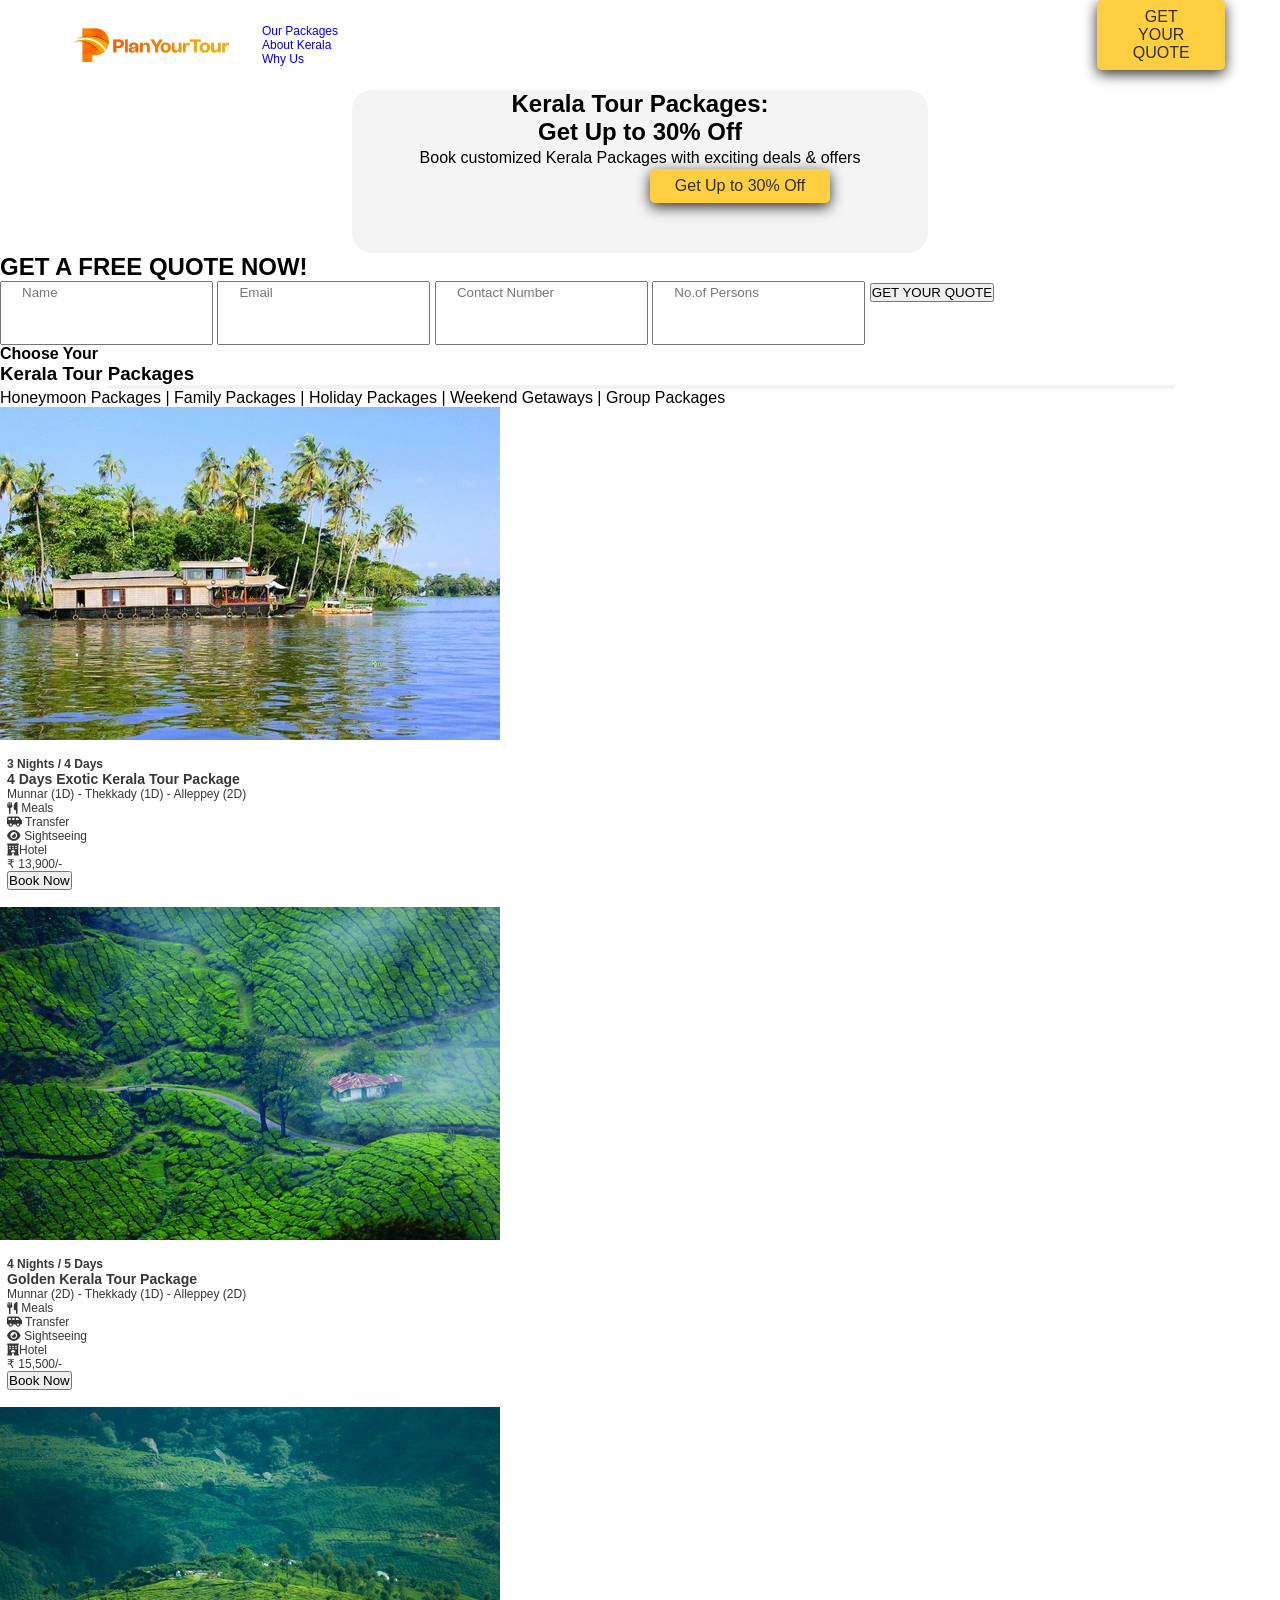
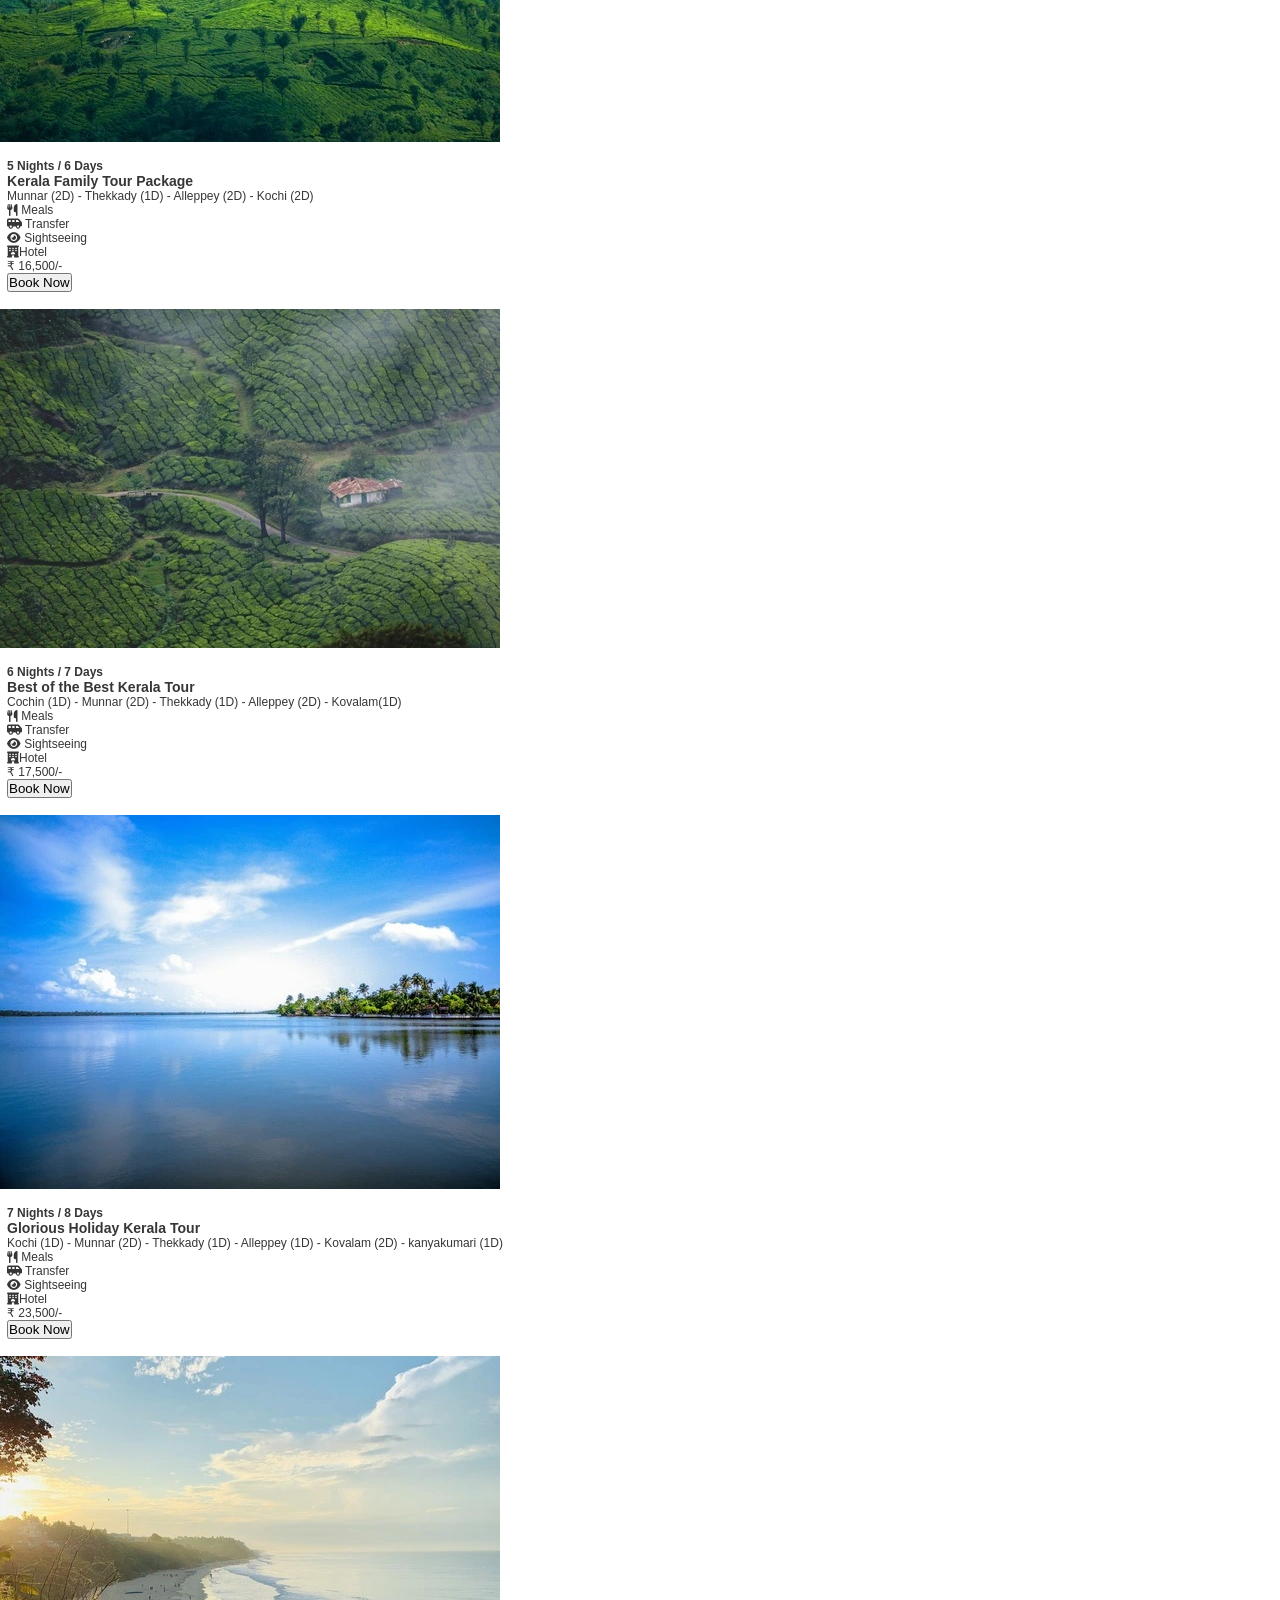
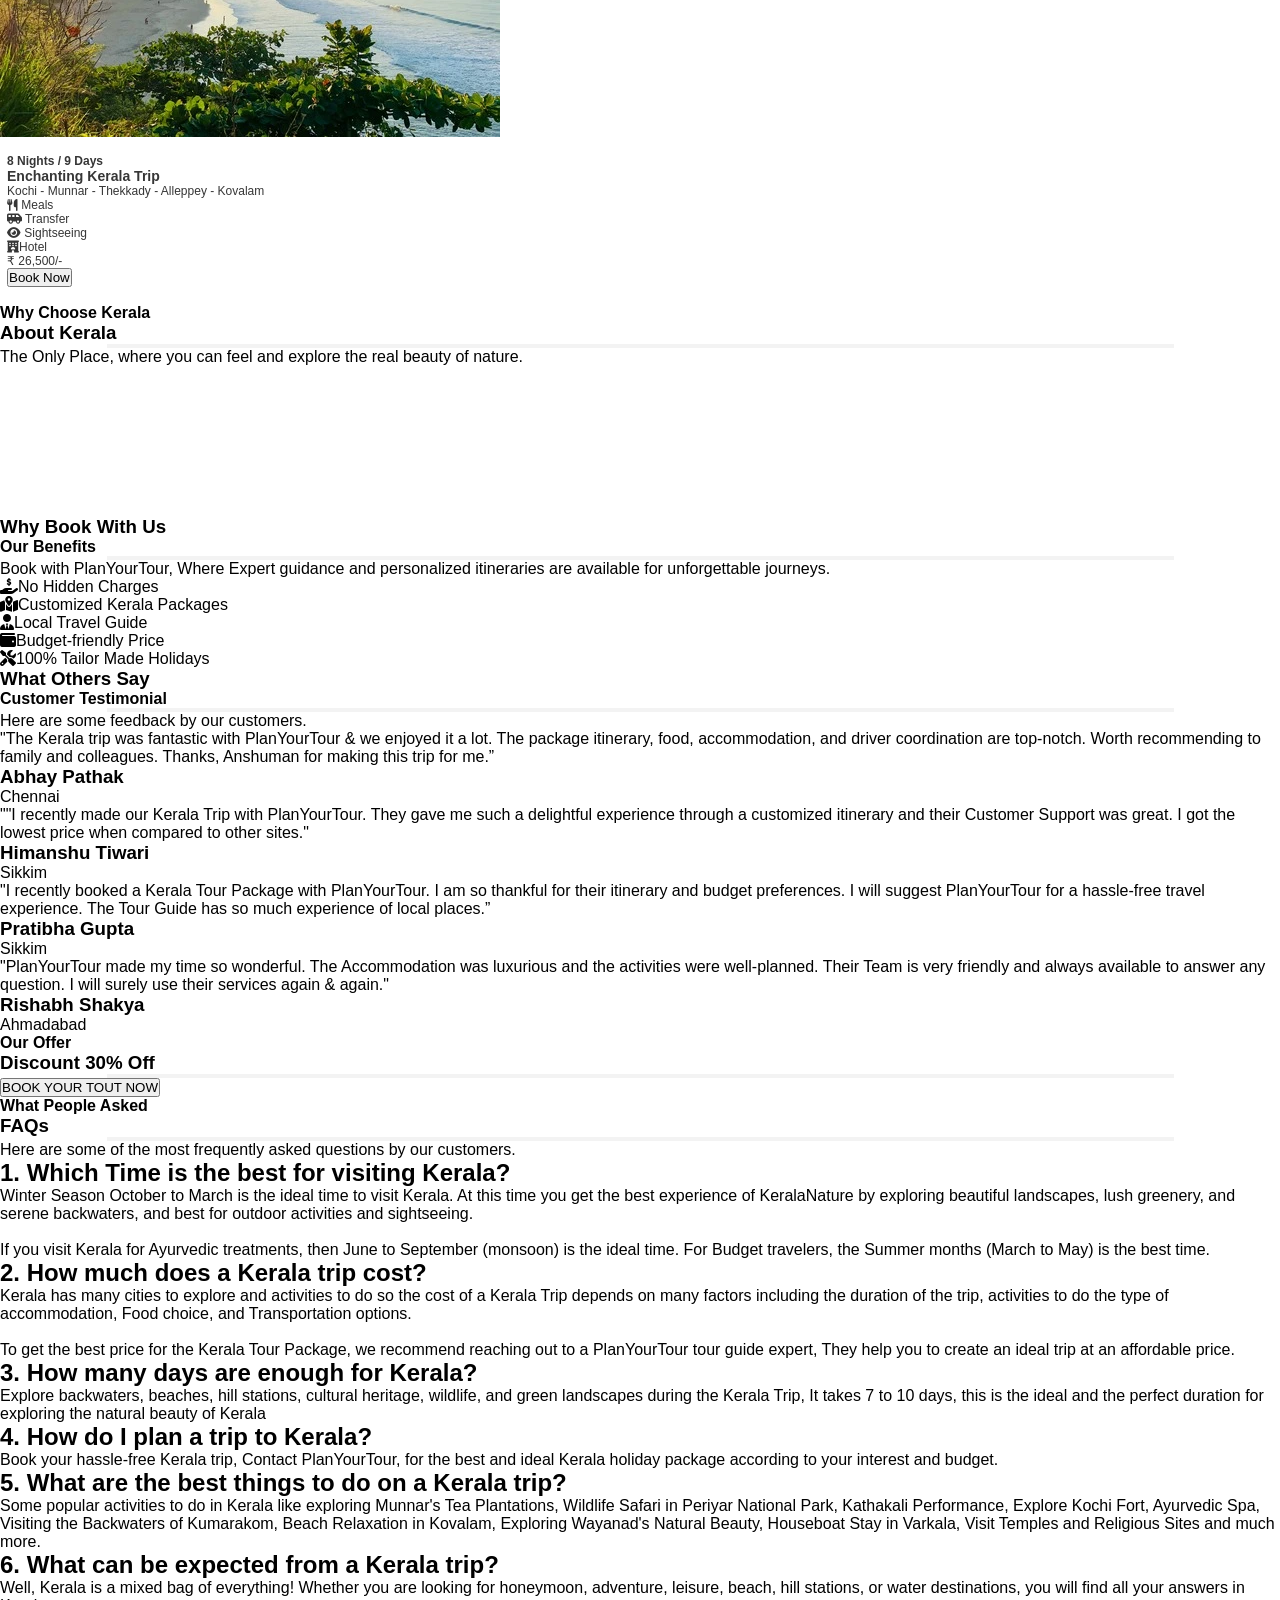
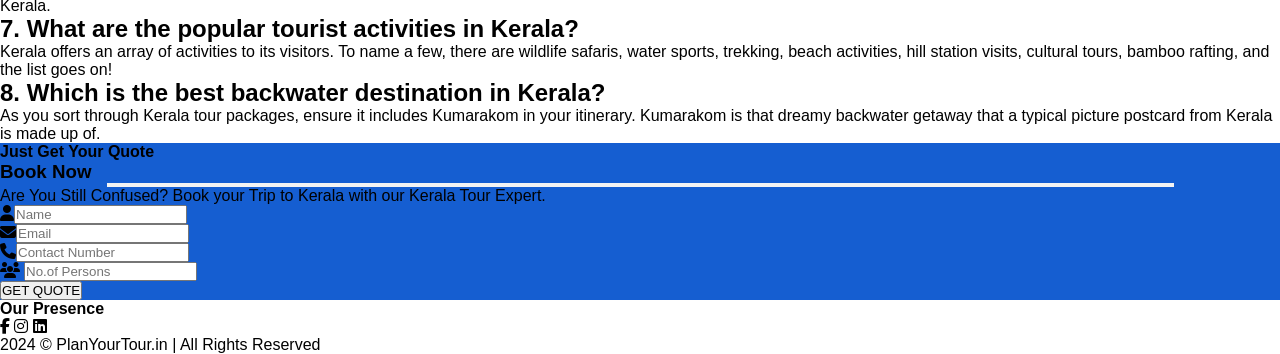
==== commit cbd4cfdb: "Rename Index.html to index.html" ====
--- a/index.html
+++ b/index.html
@@ -1,410 +1,409 @@
 <html>
 <head>
-    <title>packshifts</title>
+    <title>Kerela Tour Package</title>
     <link rel="stylesheet" href="css/style.css">
     <link rel="stylesheet" href="https://cdnjs.cloudflare.com/ajax/libs/font-awesome/6.5.2/css/all.min.css">
+    <link rel="preconnect" href="https://fonts.googleapis.com">
+<link rel="preconnect" href="https://fonts.gstatic.com" crossorigin>
+<link href="https://fonts.googleapis.com/css2?family=Assistant:wght@200..800&family=Kaushan+Script&family=Poppins:ital,wght@0,100;0,200;0,300;0,400;0,500;0,600;0,700;0,800;0,900;1,100;1,200;1,300;1,400;1,500;1,600;1,700;1,800;1,900&family=Roboto:ital,wght@0,100;0,300;0,400;0,500;0,700;0,900;1,100;1,300;1,400;1,500;1,700;1,900&display=swap" rel="stylesheet">
 </head>
 <body>
     <div class="header">
         <div class="header-inner">
             <div class="menu">
-             <div class="logo">
-                <img src="images/logo.png" >
+                <div class="logo">
+                    <img src="images/logo.webp" width="200px">
+                </div>
+                <div class="content">
+                    <ul>
+                        <li><a href="#ourpackages">Our Packages</a></li>
+                        <li><a href="#about">About Kerala</a></li>
+                        <li><a href="#whyus">Why Us</a></li>
+                    </ul>
+                </div>
+                 <button class="btn">
+                    GET YOUR QUOTE
+                  </button>
+            </div>
+        </div>
+        <div class="package">
+             <div class="bg">
+                <div class="package-content">
+                     <div class="content-left">
+                         <h2>Kerala Tour Packages: <br/>Get Up to 30% Off</h2>
+                         <p>Book customized Kerala Packages with exciting deals & offers</p>
+                         <button class="btn">
+                            Get Up to 30% Off
+                          </button>
+                     </div>
+                     <div class="content-right">
+                        <form class="form">
+                            <h2>GET A FREE QUOTE NOW!</h2>
+                            <input type="text" class="text" placeholder="Name"/>
+                            <input type="email" class="text" placeholder="Email"/>
+                            <input type="tel" class="text" placeholder="Contact Number"/>
+                            <input type="number" class="text" placeholder="No.of Persons"/>
+                            <button class="bttn">
+                                GET YOUR QUOTE
+                              </button>
+                        </form>
+                     </div>
+               </div>
              </div>
-             <div class="call-btn">
-                <i class="fas fa-phone-volume"></i>
-               <span>8287 244 244</span> 
-             </div>
-            </div>
         </div>
-        <div class="middle">
-            <div class="middle-row">
-                <div class="row-left">
-                    <h1> <span> PACKSHIFTS </span> - INDIA'S BEST PACKERS AND MOVERS COMPANY </h1>
-                    <h2>CALL US NOW FOR A HASSLE-FREE SHIFTING.</h2>
-                    <p>We Assure Safety And Time Delivery Of Items.</p>
-                    <img src="images/iso.png" alt="iso">
-                    <img src="images/satisfaction.png" alt="satisfaction">
-                </div>
-                <div class="row-right">
-                    <div class="form">
-                        <h3>GET A FREE MOVING QUOTE</h3>
-                        <form>
-                            <input type="text" class="content" placeholder="Name*">
-                            <input type="tel" class="content" placeholder="Mobile Number*">
-                            <input type="email" class="content" placeholder="Email ID*">
-                            <input type="text" class="content" placeholder="Location City From*">
-                            <input type="text" class="content" placeholder="Location City To*">
-                            <div class="c-row">
-                                <div class="captch"><input type="text" class="content" placeholder="Captcha"></div>
-                                <div><img src="images/captcha.php"></div>
-                            </div>
-                            <div class="fo-content">
-                                By clicking the button below, you agree to receive communications from Packshifts about relocation <a href="privacy-policy">Privacy Policy</a>
-                            </div>
-                            <button type="submit" class="button">SUBMIT</button>
-                        </form>
-                    </div>
-                </div>
-            </div>
-        </div>
-        <div class="video-row">
-            <div class="title">
-                <img src="images/blue-icon.png" alt="icon">
-                <h3>PACKING <span>VIDEOS</span></h3>
-            </div>
-        </div>
-        <div class="video-list">
-            <div class="video">
-                <div class="video-content">
-                    <iframe width="100%" height="200px" src="https://www.youtube.com/embed/pyzJTtcb_UA?si=bnzVeACAiOm3uNyx" title="YouTube video player"></iframe>
-                     <h4>Bike Packing Video</h4>
-                </div>
-                <div class="video-content">
-                    <iframe width="100%" height="200px" src="https://www.youtube.com/embed/J4RbIkAQOEo?controls=0" title="YouTube video player"></iframe>
-                     <h4>Scooty Packing Video</h4>
-                </div>
-                <div class="video-content">
-                    <iframe width="100%" height="200px" src="https://www.youtube.com/embed/QwEyVG_4i7M?controls=0" title="YouTube video player"></iframe>
-                     <h4>Fridge Packing Video</h4>
-                </div>
-                <div class="video-content">
-                    <iframe width="100%" height="200px" src="https://www.youtube.com/embed/uwJBLcu70z0?controls=0" title="YouTube video player"></iframe>
-                     <h4>Washing Machine Packing Video</h4>
-                </div>
-                <div class="video-content">
-                    <iframe width="100%" height="200px" src="https://www.youtube.com/embed/v_M2ikG408k?controls=0" title="YouTube video player"></iframe>
-                     <h4>Crockery Packing Video</h4>
-                </div>
-                <div class="video-content">
-                    <iframe width="100%" height="200px" src="https://www.youtube.com/embed/asE9hoAX9x8?controls=0" title="YouTube video player"></iframe>
-                     <h4>Cloths Packing Video</h4>
-                </div>
-                <div class="video-content">
-                    <iframe width="100%" height="200px" src="https://www.youtube.com/embed/xmo3jBgD_dU?controls=0" title="YouTube video player"></iframe>
-                     <h4>Showpiece Packing Video</h4>
-                </div>
-                <div class="video-content">
-                    <iframe width="100%" height="200px" src="https://www.youtube.com/embed/y-T0Q1sya3o?controls=0" title="YouTube video player"></iframe>
-                     <h4>Matress Packing Video</h4>
-                </div>
-                <div class="video-content">
-                    <iframe width="100%" height="200px" src="https://www.youtube.com/embed/vBX4i3pUaCI?controls=0" title="YouTube video player"></iframe>
-                     <h4>Sofa Packing Video</h4>
-                </div>
-            </div>
-        </div>
-        <div class="services-row">
-            <div class="title">
-                <img src="images/blue-icon.png" alt="icon">
-                <h3>OUR CORE<span>SERVICES</span></h3>
-            </div>
-        </div>
-        <div class="service-data">
-            <div class="service-image">
-                <div class="service-image1">
-                    <img src="images/house-shifting.jpg" alt="house-shifting">
-                    <div class="service-content">
-                         <h3>HOUSE SHIFTING</h3>
-                         <p class="text1">We Are One Of The Most Trusted Packers And Movers Across Gujarat. We Are Happy To Answer All Of Your Questions With No Obligations. Packshifts Packers & Movers Offers Highly Reliable And Swift Goods Packing Services Which Are Carried Out By Trained Professionals. Packshifts Offers Custom Designed Packaging Material For Packing And The Safe Transportation Of Goods.
-                         </p>
-                        <button type="button" class="btn">Get QUOTE</button>
-                    </div>
-                </div>
-                <div class="service-image1">
-                    <img src="images/office-shifting.jpg" alt="house-shifting">
-                    <div class="service-content">
-                        <h3>OFFICE SHIFTING</h3>
-                        <p class="text">With The Best Technology Available, The Rise In Number Of Offices Is Also Noticed. Packshifts Packer And Mover Has Noticed The Demand Of Office Moving . We Provide The Best Office Relocation Services In Gujarat . You Can Reach Packshifts Packer And Mover For Best Office Shifting Experience.
+        <div class="package-option" id="ourpackages">
+            <div class="option-content">
+                <h4>Choose Your</h4>
+                <h3>Kerala Tour Packages</h3>
+                <h2 class="border"></h2>
+                <p>Honeymoon Packages | Family Packages | Holiday Packages | Weekend Getaways | Group Packages</p>
+            </div>
+            <div class="book-now">
+                <div class="book-row1">
+                    <img src="images/package-1.webp" alt="card">
+                    <div class="content">
+                        <h4>3 Nights / 4 Days</h4>
+                        <h3>4 Days Exotic Kerala Tour Package</h3>
+                        <p class="contentp">Munnar (1D) - Thekkady (1D) - Alleppey (2D)</p>
+                        <div class="icon-content">
+                            <div class="icon">
+                                <i class="fas fa-utensils"></i> Meals
+                            </div>
+                            <div class="icon">
+                                <i class="fas fa-shuttle-van"></i> Transfer
+                            </div>
+                            <div class="icon">
+                                <i class="fas fa-eye"></i> Sightseeing
+                            </div>
+                            <div class="icon">
+                                <i class="fas fa-hotel"></i>Hotel
+                            </div>
+                        </div>
+                        <p class="cost">₹ 13,900/-</p>
+                        <button class="bttn">
+                            Book Now
+                          </button>
+                    </div>
+                </div>
+                <div class="book-row1">
+                    <img src="images/package-2.webp" alt="card">
+                    <div class="content">
+                        <h4>4 Nights / 5 Days</h4>
+                        <h3>Golden Kerala Tour Package</h3>
+                        <p class="contentp">Munnar (2D) - Thekkady (1D) - Alleppey (2D)</p>
+                        <div class="icon-content">
+                            <div class="icon">
+                                <i class="fas fa-utensils"></i> Meals
+                            </div>
+                            <div class="icon">
+                                <i class="fas fa-shuttle-van"></i> Transfer
+                            </div>
+                            <div class="icon">
+                                <i class="fas fa-eye"></i> Sightseeing
+                            </div>
+                            <div class="icon">
+                                <i class="fas fa-hotel"></i>Hotel
+                            </div>
+                        </div>
+                        <p class="cost">₹ 15,500/-</p>
+                        <button class="bttn">
+                            Book Now
+                          </button>
+                    </div>
+                </div>
+                <div class="book-row1">
+                    <img src="images/package-3.webp" alt="card">
+                    <div class="content">
+                        <h4>5 Nights / 6 Days</h4>
+                        <h3>Kerala Family Tour Package</h3>
+                        <p class="contentp">Munnar (2D) - Thekkady (1D) - Alleppey (2D) - Kochi (2D)</p>
+                        <div class="icon-content">
+                            <div class="icon">
+                                <i class="fas fa-utensils"></i> Meals
+                            </div>
+                            <div class="icon">
+                                <i class="fas fa-shuttle-van"></i> Transfer
+                            </div>
+                            <div class="icon">
+                                <i class="fas fa-eye"></i> Sightseeing
+                            </div>
+                            <div class="icon">
+                                <i class="fas fa-hotel"></i>Hotel
+                            </div>
+                        </div>
+                        <p class="cost">₹ 16,500/-
+
                         </p>
-                        <button type="button" class="btn">Get QUOTE</button>
-                    </div>
-                </div>
-            </div>
-            <div class="service-image">
-                <div class="service-image3">
-                    <img src="images/car-shifting.jpg" alt="house-shifting">
-                    <div class="service-content">
-                         <h3>CAR SHIFTING</h3>
-                         <p class="text1">
-                            Vehicle Moving Is One Of The Daunting Tasks. You Need The Best Vehicle Moving Company To Relocate Your Vehicle Without A Single Scratch. We Are The Most Experienced Packers And Movers For Vehicle Moving.
-                         </p>
-                        <button type="button" class="btn">Get QUOTE</button>
-                    </div>
-                </div>
-                <div class="service-image1">
-                    <img src="images/bike-shifting.jpg" alt="house-shifting">
-                    <div class="service-content">
-                        <h3>BIKE SHIFTING</h3>
-                        <p class="text">
-                            Now That You Are Shifting From One City To Another, YOUR TWO-WHEELER Also Needs To Be Transported To The New City With Utmost Care. However, You Can Lighten The Load By Ensuring That You Zero In On A Professional Packers & Movers Firm That Will Provide You With High-Quality Relocation Services.
+                        <button class="bttn">
+                            Book Now
+                          </button>
+                    </div>
+                </div>
+            </div>
+            <div class="book-now">
+                <div class="book-row1">
+                    <img src="images/package-4.webp" alt="card">
+                    <div class="content">
+                        <h4>6 Nights / 7 Days</h4>
+                        <h3>Best of the Best Kerala Tour</h3>
+                        <p class="contentp">Cochin (1D) - Munnar (2D) - Thekkady (1D) - Alleppey (2D) - Kovalam(1D)</p>
+                        <div class="icon-content">
+                            <div class="icon">
+                                <i class="fas fa-utensils"></i> Meals
+                            </div>
+                            <div class="icon">
+                                <i class="fas fa-shuttle-van"></i> Transfer
+                            </div>
+                            <div class="icon">
+                                <i class="fas fa-eye"></i> Sightseeing
+                            </div>
+                            <div class="icon">
+                                <i class="fas fa-hotel"></i>Hotel
+                            </div>
+                        </div>
+                        <p class="cost">₹ 17,500/-</p>
+                        <button class="bttn">
+                            Book Now
+                          </button>
+                    </div>
+                </div>
+                <div class="book-row1">
+                    <img src="images/package-5.webp" alt="card">
+                    <div class="content">
+                        <h4>7 Nights / 8 Days</h4>
+                        <h3>Glorious Holiday Kerala Tour</h3>
+                        <p class="contentp">Kochi (1D) - Munnar (2D) - Thekkady (1D) - Alleppey (1D) - Kovalam (2D) - kanyakumari (1D)</p>
+                        <div class="icon-content">
+                            <div class="icon">
+                                <i class="fas fa-utensils"></i> Meals
+                            </div>
+                            <div class="icon">
+                                <i class="fas fa-shuttle-van"></i> Transfer
+                            </div>
+                            <div class="icon">
+                                <i class="fas fa-eye"></i> Sightseeing
+                            </div>
+                            <div class="icon">
+                                <i class="fas fa-hotel"></i>Hotel
+                            </div>
+                        </div>
+                        <p class="cost">₹ 23,500/-</p>
+                        <button class="bttn">
+                            Book Now
+                          </button>
+                    </div>
+                </div>
+                <div class="book-row1">
+                    <img src="images/package-6.webp" alt="card">
+                    <div class="content">
+                        <h4>8 Nights / 9 Days</h4>
+                        <h3>Enchanting Kerala Trip</h3>
+                        <p class="contentp">Kochi - Munnar - Thekkady - Alleppey - Kovalam</p>
+                        <div class="icon-content">
+                            <div class="icon">
+                                <i class="fas fa-utensils"></i> Meals
+                            </div>
+                            <div class="icon">
+                                <i class="fas fa-shuttle-van"></i> Transfer
+                            </div>
+                            <div class="icon">
+                                <i class="fas fa-eye"></i> Sightseeing
+                            </div>
+                            <div class="icon">
+                                <i class="fas fa-hotel"></i>Hotel
+                            </div>
+                        </div>
+                        <p class="cost">₹ 26,500/-
                         </p>
-                        <button type="button" class="btn">Get QUOTE</button>
-                    </div>
-                </div>
-            </div>
-        </div>
-        <div class="video-row">
-            <div class="title">
-                <img src="images/blue-icon.png" alt="icon">
-                <h3>WHY  <span>PACKSHIFTS</span></h3>
-                
-            </div>
-            <h4>Why Choose Packshifts Packers & Movers</h4>
-        </div>
-        <div class="about-packshif">
-            <div class="about-content">
-                <div class="content-row">
-                    <img src="images/experienced-staff.png" alt="experienced-staff">
-                    <h3>Experienced Staff</h3>
-                </div>
-                <div class="content-row">
-                    <img src="images/cost-efficient.png" alt="experienced-staff">
-                    <h3>Cost-Efficient</h3>
-                </div>
-                <div class="content-row">
-                    <img src="images/hidden-charges.png" alt="experienced-staff">
-                    <h3>No Hidden Charges </h3>
-                </div>
-                <div class="content-row">
-                    <img src="images/safe-service.png" alt="experienced-staff">
-                    <h3>Safe and Time-Saving Service </h3>
-                </div>
-                <div class="content-row">
-                    <img src="images/free-quote.png" alt="experienced-staff">
-                    <h3>Free Quotation</h3>
-                </div>
-                <div class="content-row">
-                    <img src="images/support.png" alt="experienced-staff">
-                    <h3>24×7 Support Service</h3>
-                </div>
-                <div class="content-row">
-                    <img src="images/customer-satisfaction.png" alt="experienced-staff">
-                    <h3>100% Customer Satisfaction</h3>
-                </div>
-                <div class="content-row">
-                    <img src="images/quality.png" alt="experienced-staff">
-                    <h3>Quality Packing Material</h3>
-                </div>
-            </div>
-        </div>
-        <div class="row-achievement">
-            <div class="achiev-title">
-                <img src="images/white-icon.png" alt="icon">
-                <h3>OUR ACHIEVEMENT</h3>
-            </div>
-            <h4> Our Achievements , Which Makes Us The Most Preferable Moving Brand</h4>
-            <div class="achiev-img">
-                <div class="img-row">
-                    <img src="images/experience.png" alt="img">
-                    <h3>8</h3>
-                    <h4> + Years Of Experience</h4>
-                </div>
-                <div class="img-row">
-                    <img src="images/happy-customer.png" alt="img">
-                    <h3> 8554</h3>
-                    <h4>Happy Customers</h4>
-                </div>
-                <div class="img-row">
-                    <img src="images/house-relocation.png" alt="img">
-                    <h3> 821</h3>
-                    <h4>Homes Relocated</h4>
-                </div>
-                <div class="img-row">
-                    <img src="images/car-relocation.png" alt="img">
-                    <h3>535</h3>
-                    <h4> Four Wheelers Relocated</h4>
-                </div>
-                <div class="img-row">
-                    <img src="images/two-wheeler-relocation.png" alt="img">
-                    <h3>1982</h3>
-                    <h4> Two Wheelers Relocated</h4>
-                </div>
-                <div class="img-row">
-                    <img src="images/office-relocation.png" alt="img">
-                    <h3>199</h3>
-                    <h4> Offices Relocatedh</h4>
-                </div>
-            </div>
-        </div>
-        <div class="video-row">
-            <div class="title">
-                <img src="images/blue-icon.png" alt="icon">
-                <h3>HAPPY<span> CUSTOMERS</span></h3>
-            </div>
-        </div>
-        <div class="cusomer-review">
-            <div class="mainbox">
-                <div class="color-box">
-                    <div class="box-img">
-                        <img src="images/user.png" alt="">
-                    </div>
-                    <h6>Mr. Ranjit Pradhan</h6>
-                </div>
-               <div class="box-content">
-                <p>
-                    Good. Accept a little confusion about the size of the transportation vehicle. The supervisor and the whole staff was very polite and helpful. Made the lady of the house feel comfortable with the way of packing etc. I would highly recommend your services to all. Thank you. Capt Ranjit Pradhan.
-                </p>
-               </div> 
-            </div>
-        </div>
-        <div class="brend-row">
-            <div class="title">
-                <img src="images/blue-icon.png" alt="icon">
-                <h3>OUR<span> CLIENTS</span></h3>
-            </div>
-            <div class="brend-img">
-                <img src="images/sunpharma.jpg">
-                <img src="images/mahindra.jpg">
-                <img src="images/lar.jpg">
-                <img src="images/sunpharma.jpg">
-                <img src="images/mahindra.jpg">
-            </div>
-        </div>
-        <div class="secon-last">
-            <div class="title">
-                <img src="images/blue-icon.png" alt="icon">
-                <h3>OUR <span> BRANCHES</span></h3>
-            </div>
-            <div class="sl-content">
-                 <div class="content-left">
-                    <i class="far fa-building"></i>
-                    <h3>Vadodara</h3>
-                    <p>Vadodara Office Address : FF-06, Kanha City, Opposite Kailash Party Plot, Ajwa Road, Vadodara - 380019, Gujarat.</p>
-                 </div>
-                 <div class="content-left">
-                    <i class="far fa-building"></i>
-                    <h3>Gandhinagar</h3>
-                    <p>Gandhinagar Office Address : Shop No. 5, Babulal Shops, Behind BSF Camp, Lakewada, Gandhinagar, Gujarat - 382045.</p>
-                 </div>
-            </div>
-        </div>
-        <div class="footer">
-            <div class="title">
-                <img src="images/blue-icon.png" alt="icon">
-                <h3>PACKSHIFTS<span>  PACKERS & MOVERS</span></h3>
-            </div>
-            <div class="footer-row">
-                <div class="footer-row1">
-                <h4>Packers & Movers In Ahmedabad</h4>
-                <ul>
-                    <li>Packers & Movers In Maninagar</li>
-                    <li>Packers & Movers In Sarkhej</li>
-                    <li>Packers & Movers In C G Road</li>
-                    <li>Packers & Movers In Chandkheda</li>
-                    <li>Packers & Movers In Bopal</li>
-                    <li>Packers & Movers In Ellis Bridge</li>
-                    <li>Packers & Movers In Gota</li>
-                    <li>Packers & Movers In Jodhpur</li>
-                    <li>Packers & Movers In Ashram Road</li>
-                    <li>Packers & Movers In Motera</li>
-                    <li>Packers & Movers In Naranpura</li>
-                    <li>Packers & Movers In Narol</li>
-                    <li>Packers & Movers In Nikol</li>
-                    <li>Packers & Movers In Odhav</li>
-                    <li>Packers & Movers In Raipur</li>
-                    <li>Packers & Movers In Satellite</li>
-                    <li>Packers & Movers In Thaltej</li>
-                    <li>Packers & Movers In Mandvi</li>
-                    <li>Packers & Movers In Thaltej Road</li>
-                    <li>Packers & Movers In Vastral</li>
-                    <li>Packers & Movers In Vastrapur</li>
-                    <li>Packers & Movers In Vatva</li>
-                    <li>Packers & Movers In Navrangpura</li>
-                    <li>Packers & Movers In S G Highway</li>
-                    <li>Packers & Movers In Manipur</li>
-                    <li>Packers & Movers In New Ranip</li>
-                    <li>Packers & Movers In New CG Road</li>
-                </ul>
-              </div>
-                <div class="footer-row1">
-                <h4>Packers & Movers In Vadodara</h4>
-                <ul>
-                    
-                    <li>Packers & Movers In Nikol</li>
-                    <li>Packers & Movers In Odhav</li>
-                    <li>Packers & Movers In Raipur</li>
-                    <li>Packers & Movers In Satellite</li>
-                    <li>Packers & Movers In Thaltej</li>
-                    <li>Packers & Movers In Mandvi</li>
-                    <li>Packers & Movers In Thaltej Road</li>
-                    <li>Packers & Movers In Vastral</li>
-                    <li>Packers & Movers In Vastrapur</li>
-                    <li>Packers & Movers In Maninagar</li>
-                    <li>Packers & Movers In Sarkhej</li>
-                    <li>Packers & Movers In C G Road</li>
-                    <li>Packers & Movers In Chandkheda</li>
-                    <li>Packers & Movers In Bopal</li>
-                    <li>Packers & Movers In Ellis Bridge</li>
-                    <li>Packers & Movers In Gota</li>
-                    <li>Packers & Movers In Jodhpur</li>
-                    <li>Packers & Movers In Ashram Road</li>
-                    <li>Packers & Movers In Motera</li>
-                    <li>Packers & Movers In Naranpura</li>
-                    <li>Packers & Movers In Narol</li>
-                    <li>Packers & Movers In Vatva</li>
-                    <li>Packers & Movers In Navrangpura</li>
-                    <li>Packers & Movers In S G Highway</li>
-                    <li>Packers & Movers In Manipur</li>
-                    <li>Packers & Movers In New Ranip</li>
-                    <li>Packers & Movers In New CG Road</li>
-                </ul>
-              </div>
-                <div class="footer-row1">
-                <h4>Packers & Movers In Gandhinagar</h4>
-                <ul>
-                    <li>Packers & Movers In Maninagar</li>
-                    <li>Packers & Movers In Sarkhej</li>
-                    <li>Packers & Movers In C G Road</li>
-                    <li>Packers & Movers In Jodhpur</li>
-                    <li>Packers & Movers In Ashram Road</li>
-                    <li>Packers & Movers In Motera</li>
-                    <li>Packers & Movers In Naranpura</li>
-                    <li>Packers & Movers In Narol</li>
-                    <li>Packers & Movers In Nikol</li>
-                    <li>Packers & Movers In Odhav</li>
-                    <li>Packers & Movers In Raipur</li>
-                    <li>Packers & Movers In Satellite</li>
-                    <li>Packers & Movers In Thaltej</li>
-                    <li>Packers & Movers In Chandkheda</li>
-                    <li>Packers & Movers In Bopal</li>
-                    <li>Packers & Movers In Ellis Bridge</li>
-                    <li>Packers & Movers In Gota</li>
-                    <li>Packers & Movers In Mandvi</li>
-                    <li>Packers & Movers In Thaltej Road</li>
-                    <li>Packers & Movers In Vastral</li>
-                    <li>Packers & Movers In Vastrapur</li>
-                    <li>Packers & Movers In Vatva</li>
-                    <li>Packers & Movers In Navrangpura</li>
-                    <li>Packers & Movers In S G Highway</li>
-                    <li>Packers & Movers In Manipur</li>
-                    <li>Packers & Movers In New Ranip</li>
-                    <li>Packers & Movers In New CG Road</li>
-                </ul>
-              </div>
-            </div>
-        </div>
-        <div class="last">
-            <div class="last-media">
-                <div class="last-img">
-                    <img src="images/facebook.png">
-                    <img src="images/youtube.png">
-                </div>
+                        <button class="bttn">
+                            Book Now
+                          </button>
+                    </div>
+                </div>
+            </div>
+            <div class="about-kerala" id="about">
+                <div class="bg">
+                    <div class="Kerala">
+                        <h4>Why Choose Kerala</h4>
+                        <h3>About Kerala</h3>
+                        <h2 class="border"></h2>
+                        <p>The Only Place, where you can feel and explore the real beauty of nature.</p>
+                       <div class="video-content">
+                           <video src="images/video.mp4"></video>
+                       </div>
+                       
+                    </div>
+                </div>
+            </div>  
+            <div class="book" id="whyus">
+                <div class="book-content">
+                    <h3>Why Book With Us</h3>
+                    <h4>Our Benefits</h4>
+                    <h2 class="border"></h2>
+                    <p>Book with PlanYourTour, Where Expert guidance and personalized itineraries are available for unforgettable journeys.</p>
+                </div>
+                <div class="book-info">
+                    <div class="info-content">
+                        <i class="fas fa-hand-holding-usd"></i>No Hidden Charges
+                    </div>
+                    <div class="info-content">
+                        <i class="fas fa-map-marked-alt"></i>Customized Kerala Packages
+                    </div>
+                    <div class="info-content">
+                        <i class="fas fa-user-tie"></i>Local Travel Guide
+                    </div>
+                    <div class="info-row2">
+                        <div class="info-content1">
+                            <i class="fas fa-wallet"></i>Budget-friendly Price
+                        </div>
+                        <div class="info-content1">
+                            <i class="fas fa-tools"></i>100% Tailor Made Holidays
+                        </div>
+                    </div>
+                </div>
+                <div class="feedback">
+                    <div class="feedback-content">
+                        <h3>What Others Say</h3>
+                        <h4>Customer Testimonial</h4>
+                        <h2 class="border"></h2>
+                        <p>Here are some feedback by our customers.</p>
+                    </div>
+                    <div class="feedback-review">
+                        <div class="review-row">
+                            <p>"The Kerala trip was fantastic with PlanYourTour & we enjoyed it a lot. The package itinerary, food, accommodation, and driver coordination are top-notch. Worth recommending to family and colleagues. Thanks, Anshuman for making this trip for me.”
+                            </p>
+                            <h3>Abhay Pathak</h3>
+                            <p>Chennai</p>
+                        </div>
+                        <div class="review-row">
+                            <p>""I recently made our Kerala Trip with PlanYourTour. They gave me such a delightful experience through a customized itinerary and their Customer Support was great. I got the lowest price when compared to other sites."
+                            </p>
+                            <h3>Himanshu Tiwari</h3>
+                            <p>Sikkim</p>
+                        </div>
+                        <div class="review-row">
+                            <p>"I recently booked a Kerala Tour Package with PlanYourTour. I am so thankful for their itinerary and budget preferences. I will suggest PlanYourTour for a hassle-free travel experience. The Tour Guide has so much experience of local places.”
+                            </p>
+                            <h3>Pratibha Gupta</h3>
+                            <p>Sikkim</p>
+                        </div>
+                        <div class="review-row">
+                            <p>"PlanYourTour made my time so wonderful. The Accommodation was luxurious and the activities were well-planned. Their Team is very friendly and always available to answer any question. I will surely use their services again & again."
+                            </p>
+                            <h3>Rishabh Shakya</h3>
+                            <p>Ahmadabad</p>
+                        </div>
+                    </div>
+                </div>
+            </div>
+            <div class="offers">
+                <div class="obg">
+                    <div class="offers-content">
+                        <h4>Our Offer</h4>
+                        <h3>Discount 30% Off</h3>
+                        <h2 class="border"></h2>
+                        <button class="bttn">
+                            BOOK YOUR TOUT NOW
+                          </button>
+                    </div>
+                </div>
+            </div>
+            <div class="faq">
+                <div class="faq-content">
+                    <h4>What People Asked</h4>
+                    <h3>FAQs</h3>
+                    <h2 class="border"></h2>
+                    <p>Here are some of the most frequently asked questions by our customers.</p>
+                    <div class="faq-qna">
+                        <div class="qna-content">
+                            <h2>1. Which Time is the best for visiting Kerala?</h2>
+                            <p>Winter Season October to March is the ideal time to visit Kerala. At this time you get the best experience of KeralaNature by exploring beautiful landscapes, lush greenery, and serene backwaters, and best for outdoor activities and sightseeing.<br/>
+                               <br/> If you visit Kerala for Ayurvedic treatments, then June to September (monsoon) is the ideal time. For Budget travelers, the Summer months (March to May) is the best time.
+                            </p>
+                        </div>
+                        <div class="qna-content">
+                            <h2>2. How much does a Kerala trip cost?</h2>
+                            <p>Kerala has many cities to explore and activities to do so the cost of a Kerala Trip depends on many factors including the duration of the trip, activities to do the type of accommodation, Food choice, and Transportation options.<br/>
+                               <br/> To get the best price for the Kerala Tour Package, we recommend reaching out to a PlanYourTour tour guide expert, They help you to create an ideal trip at an affordable price.
+                            </p>
+                        </div>
+                        <div class="qna-content">
+                            <h2>3. How many days are enough for Kerala?</h2>
+                            <p>
+                                Explore backwaters, beaches, hill stations, cultural heritage, wildlife, and green landscapes during the Kerala Trip, It takes 7 to 10 days, this is the ideal and the perfect duration for exploring the natural beauty of Kerala<br/>
+                            </p>
+                        </div>
+                        <div class="qna-content">
+                            <h2>4. How do I plan a trip to Kerala?</h2>
+                            <p>
+                                Book your hassle-free Kerala trip, Contact PlanYourTour, for the best and ideal Kerala holiday package according to your interest and budget.<br/>
+                            </p>
+                        </div>
+                        <div class="qna-content">
+                            <h2>5. What are the best things to do on a Kerala trip?</h2>
+                            <p>
+                                Some popular activities to do in Kerala like exploring Munnar's Tea Plantations, Wildlife Safari in Periyar National Park, Kathakali Performance, Explore Kochi Fort, Ayurvedic Spa, Visiting the Backwaters of Kumarakom, Beach Relaxation in Kovalam, Exploring Wayanad's Natural Beauty, Houseboat Stay in Varkala, Visit Temples and Religious Sites and much more.<br/>
+                            </p>
+                        </div>
+                        <div class="qna-content">
+                            <h2>6. What can be expected from a Kerala trip?</h2>
+                            <p>
+                                Well, Kerala is a mixed bag of everything! Whether you are looking for honeymoon, adventure, leisure, beach, hill stations, or water destinations, you will find all your answers in Kerala.<br/>
+                            </p>
+                        </div>
+                        <div class="qna-content">
+                            <h2>7. What are the popular tourist activities in Kerala?</h2>
+                            <p>
+                                Kerala offers an array of activities to its visitors. To name a few, there are wildlife safaris, water sports, trekking, beach activities, hill station visits, cultural tours, bamboo rafting, and the list goes on!
+                            </p>
+                        </div>
+                        <div class="qna-content">
+                            <h2>8. Which is the best backwater destination in Kerala?</h2>
+                            <p>
+                                As you sort through Kerala tour packages, ensure it includes Kumarakom in your itinerary. Kumarakom is that dreamy backwater getaway that a typical picture postcard from Kerala is made up of.
+                            </p>
+                        </div>
+                    </div>
+                </div>
+            </div>
+            <div class="last">
                 <div class="last-content">
-                    <p>Terms & Conditions</p>
-                </div>
-            </div>
-            <div class="border"></div>
-            <p class="pcontent">All Rights Reserved. © 2022 Packshifts Relocation Pvt. Ltd.</p>
+                    <h4>Just Get Your Quote</h4>
+                    <h3>Book Now</h3>
+                    <h2 class="border"></h2>
+                    <p>Are You Still Confused? Book your Trip to Kerala with our Kerala Tour Expert.</p>
+                   <div class="last">
+                    <form class="last-form">
+                        <div class="frow">
+                             <i class="fas fa-user"><input type="texts" class="texts" placeholder="Name"/></i>
+                        </div>
+                        <div class="frow">
+                            <i class="fas fa-envelope"><input type="email" class="texts" placeholder="Email"/></i>
+                        </div>
+                        <div class="frow">
+                            <i class="fas fa-phone"><input type="tel" class="texts" placeholder="Contact Number"/></i>
+                        </div>
+                        <div class="frow">
+                            <i class="fas fa-users">  <input type="number" class="texts" placeholder="No.of Persons"/></i>
+                        </div>
+                        <button class="bttns">
+                            GET QUOTE
+                          </button>
+                    </form>
+                   </div>
+                </div>
+            </div>
+            <div class="final">
+                <div class="final-content">
+                    <h4>Our Presence</h4>
+                    <div class="online">
+                        <i class="fa-brands fa-facebook-f"></i>
+                        <i class="fa-brands fa-instagram"></i>
+                        <i class="fa-brands fa-linkedin"></i>
+                    </div>
+                    <p>2024 © PlanYourTour.in | All Rights Reserved</p>
+                </div>
+            </div>
         </div>
     </div>
-    <div class="truck">
-        <img src="images/truck-1.png"/>
-        <div class="wheel">
-            <img src="images/wheel-2.png" class="wheel1">
-            <img src="images/wheel-2.png" class="wheel2">
-        </div> 
-    </div>
-    <div class="arrowpng"><img src="images/arrow.png"></div>
 </body>
-</html>
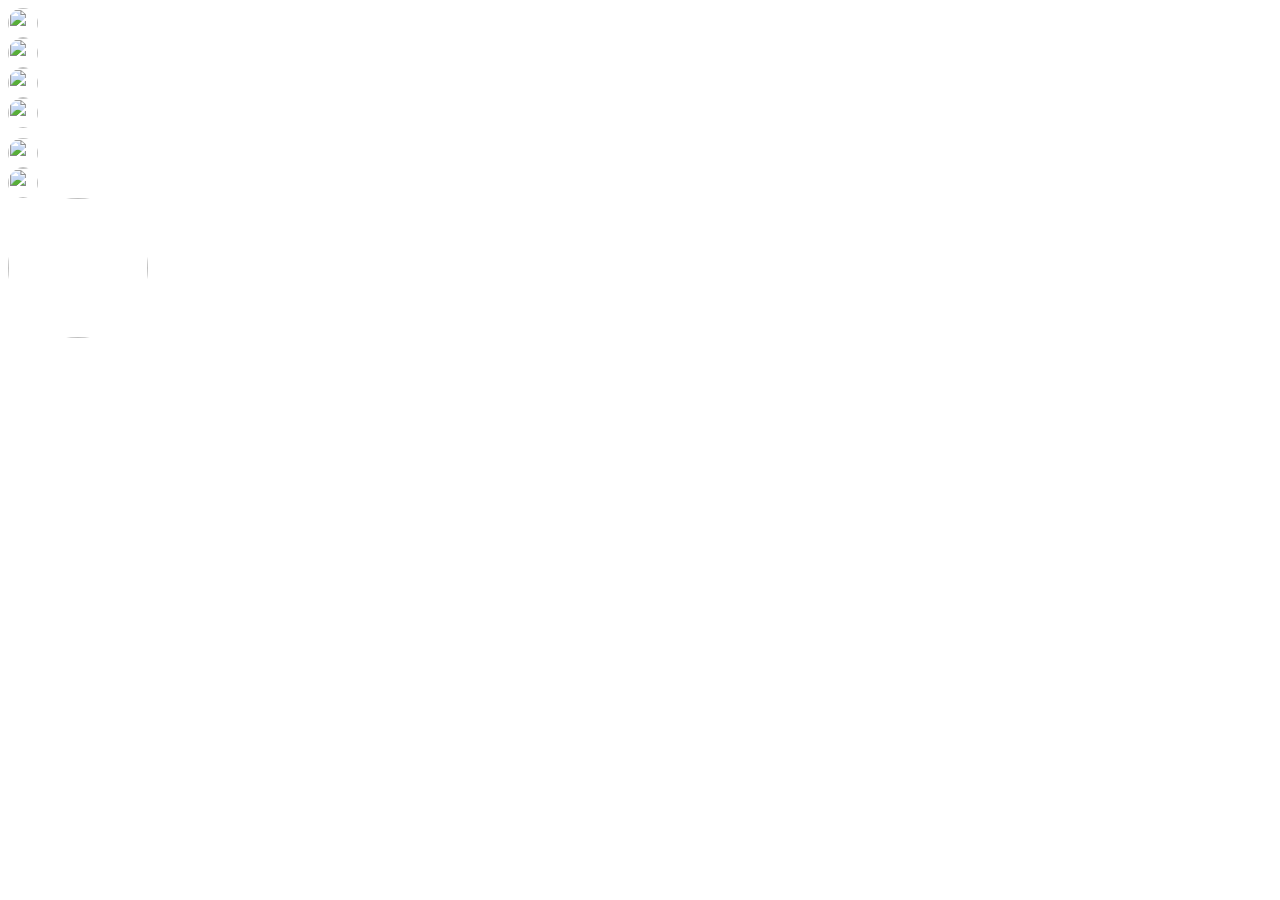
==== commit a994e601: "Update and rename anima.html to index.html" ====
--- a/index.html
+++ b/index.html
@@ -1,409 +1,35 @@
-<html>
-<head>
-    <title>Kerela Tour Package</title>
-    <link rel="stylesheet" href="css/style.css">
-    <link rel="stylesheet" href="https://cdnjs.cloudflare.com/ajax/libs/font-awesome/6.5.2/css/all.min.css">
-    <link rel="preconnect" href="https://fonts.googleapis.com">
-<link rel="preconnect" href="https://fonts.gstatic.com" crossorigin>
-<link href="https://fonts.googleapis.com/css2?family=Assistant:wght@200..800&family=Kaushan+Script&family=Poppins:ital,wght@0,100;0,200;0,300;0,400;0,500;0,600;0,700;0,800;0,900;1,100;1,200;1,300;1,400;1,500;1,600;1,700;1,800;1,900&family=Roboto:ital,wght@0,100;0,300;0,400;0,500;0,700;0,900;1,100;1,300;1,400;1,500;1,700;1,900&display=swap" rel="stylesheet">
-</head>
-<body>
-    <div class="header">
-        <div class="header-inner">
-            <div class="menu">
-                <div class="logo">
-                    <img src="images/logo.webp" width="200px">
-                </div>
-                <div class="content">
-                    <ul>
-                        <li><a href="#ourpackages">Our Packages</a></li>
-                        <li><a href="#about">About Kerala</a></li>
-                        <li><a href="#whyus">Why Us</a></li>
-                    </ul>
-                </div>
-                 <button class="btn">
-                    GET YOUR QUOTE
-                  </button>
-            </div>
-        </div>
-        <div class="package">
-             <div class="bg">
-                <div class="package-content">
-                     <div class="content-left">
-                         <h2>Kerala Tour Packages: <br/>Get Up to 30% Off</h2>
-                         <p>Book customized Kerala Packages with exciting deals & offers</p>
-                         <button class="btn">
-                            Get Up to 30% Off
-                          </button>
-                     </div>
-                     <div class="content-right">
-                        <form class="form">
-                            <h2>GET A FREE QUOTE NOW!</h2>
-                            <input type="text" class="text" placeholder="Name"/>
-                            <input type="email" class="text" placeholder="Email"/>
-                            <input type="tel" class="text" placeholder="Contact Number"/>
-                            <input type="number" class="text" placeholder="No.of Persons"/>
-                            <button class="bttn">
-                                GET YOUR QUOTE
-                              </button>
-                        </form>
-                     </div>
-               </div>
-             </div>
-        </div>
-        <div class="package-option" id="ourpackages">
-            <div class="option-content">
-                <h4>Choose Your</h4>
-                <h3>Kerala Tour Packages</h3>
-                <h2 class="border"></h2>
-                <p>Honeymoon Packages | Family Packages | Holiday Packages | Weekend Getaways | Group Packages</p>
-            </div>
-            <div class="book-now">
-                <div class="book-row1">
-                    <img src="images/package-1.webp" alt="card">
-                    <div class="content">
-                        <h4>3 Nights / 4 Days</h4>
-                        <h3>4 Days Exotic Kerala Tour Package</h3>
-                        <p class="contentp">Munnar (1D) - Thekkady (1D) - Alleppey (2D)</p>
-                        <div class="icon-content">
-                            <div class="icon">
-                                <i class="fas fa-utensils"></i> Meals
-                            </div>
-                            <div class="icon">
-                                <i class="fas fa-shuttle-van"></i> Transfer
-                            </div>
-                            <div class="icon">
-                                <i class="fas fa-eye"></i> Sightseeing
-                            </div>
-                            <div class="icon">
-                                <i class="fas fa-hotel"></i>Hotel
-                            </div>
-                        </div>
-                        <p class="cost">₹ 13,900/-</p>
-                        <button class="bttn">
-                            Book Now
-                          </button>
-                    </div>
-                </div>
-                <div class="book-row1">
-                    <img src="images/package-2.webp" alt="card">
-                    <div class="content">
-                        <h4>4 Nights / 5 Days</h4>
-                        <h3>Golden Kerala Tour Package</h3>
-                        <p class="contentp">Munnar (2D) - Thekkady (1D) - Alleppey (2D)</p>
-                        <div class="icon-content">
-                            <div class="icon">
-                                <i class="fas fa-utensils"></i> Meals
-                            </div>
-                            <div class="icon">
-                                <i class="fas fa-shuttle-van"></i> Transfer
-                            </div>
-                            <div class="icon">
-                                <i class="fas fa-eye"></i> Sightseeing
-                            </div>
-                            <div class="icon">
-                                <i class="fas fa-hotel"></i>Hotel
-                            </div>
-                        </div>
-                        <p class="cost">₹ 15,500/-</p>
-                        <button class="bttn">
-                            Book Now
-                          </button>
-                    </div>
-                </div>
-                <div class="book-row1">
-                    <img src="images/package-3.webp" alt="card">
-                    <div class="content">
-                        <h4>5 Nights / 6 Days</h4>
-                        <h3>Kerala Family Tour Package</h3>
-                        <p class="contentp">Munnar (2D) - Thekkady (1D) - Alleppey (2D) - Kochi (2D)</p>
-                        <div class="icon-content">
-                            <div class="icon">
-                                <i class="fas fa-utensils"></i> Meals
-                            </div>
-                            <div class="icon">
-                                <i class="fas fa-shuttle-van"></i> Transfer
-                            </div>
-                            <div class="icon">
-                                <i class="fas fa-eye"></i> Sightseeing
-                            </div>
-                            <div class="icon">
-                                <i class="fas fa-hotel"></i>Hotel
-                            </div>
-                        </div>
-                        <p class="cost">₹ 16,500/-
-
-                        </p>
-                        <button class="bttn">
-                            Book Now
-                          </button>
-                    </div>
-                </div>
-            </div>
-            <div class="book-now">
-                <div class="book-row1">
-                    <img src="images/package-4.webp" alt="card">
-                    <div class="content">
-                        <h4>6 Nights / 7 Days</h4>
-                        <h3>Best of the Best Kerala Tour</h3>
-                        <p class="contentp">Cochin (1D) - Munnar (2D) - Thekkady (1D) - Alleppey (2D) - Kovalam(1D)</p>
-                        <div class="icon-content">
-                            <div class="icon">
-                                <i class="fas fa-utensils"></i> Meals
-                            </div>
-                            <div class="icon">
-                                <i class="fas fa-shuttle-van"></i> Transfer
-                            </div>
-                            <div class="icon">
-                                <i class="fas fa-eye"></i> Sightseeing
-                            </div>
-                            <div class="icon">
-                                <i class="fas fa-hotel"></i>Hotel
-                            </div>
-                        </div>
-                        <p class="cost">₹ 17,500/-</p>
-                        <button class="bttn">
-                            Book Now
-                          </button>
-                    </div>
-                </div>
-                <div class="book-row1">
-                    <img src="images/package-5.webp" alt="card">
-                    <div class="content">
-                        <h4>7 Nights / 8 Days</h4>
-                        <h3>Glorious Holiday Kerala Tour</h3>
-                        <p class="contentp">Kochi (1D) - Munnar (2D) - Thekkady (1D) - Alleppey (1D) - Kovalam (2D) - kanyakumari (1D)</p>
-                        <div class="icon-content">
-                            <div class="icon">
-                                <i class="fas fa-utensils"></i> Meals
-                            </div>
-                            <div class="icon">
-                                <i class="fas fa-shuttle-van"></i> Transfer
-                            </div>
-                            <div class="icon">
-                                <i class="fas fa-eye"></i> Sightseeing
-                            </div>
-                            <div class="icon">
-                                <i class="fas fa-hotel"></i>Hotel
-                            </div>
-                        </div>
-                        <p class="cost">₹ 23,500/-</p>
-                        <button class="bttn">
-                            Book Now
-                          </button>
-                    </div>
-                </div>
-                <div class="book-row1">
-                    <img src="images/package-6.webp" alt="card">
-                    <div class="content">
-                        <h4>8 Nights / 9 Days</h4>
-                        <h3>Enchanting Kerala Trip</h3>
-                        <p class="contentp">Kochi - Munnar - Thekkady - Alleppey - Kovalam</p>
-                        <div class="icon-content">
-                            <div class="icon">
-                                <i class="fas fa-utensils"></i> Meals
-                            </div>
-                            <div class="icon">
-                                <i class="fas fa-shuttle-van"></i> Transfer
-                            </div>
-                            <div class="icon">
-                                <i class="fas fa-eye"></i> Sightseeing
-                            </div>
-                            <div class="icon">
-                                <i class="fas fa-hotel"></i>Hotel
-                            </div>
-                        </div>
-                        <p class="cost">₹ 26,500/-
-                        </p>
-                        <button class="bttn">
-                            Book Now
-                          </button>
-                    </div>
-                </div>
-            </div>
-            <div class="about-kerala" id="about">
-                <div class="bg">
-                    <div class="Kerala">
-                        <h4>Why Choose Kerala</h4>
-                        <h3>About Kerala</h3>
-                        <h2 class="border"></h2>
-                        <p>The Only Place, where you can feel and explore the real beauty of nature.</p>
-                       <div class="video-content">
-                           <video src="images/video.mp4"></video>
-                       </div>
-                       
-                    </div>
-                </div>
-            </div>  
-            <div class="book" id="whyus">
-                <div class="book-content">
-                    <h3>Why Book With Us</h3>
-                    <h4>Our Benefits</h4>
-                    <h2 class="border"></h2>
-                    <p>Book with PlanYourTour, Where Expert guidance and personalized itineraries are available for unforgettable journeys.</p>
-                </div>
-                <div class="book-info">
-                    <div class="info-content">
-                        <i class="fas fa-hand-holding-usd"></i>No Hidden Charges
-                    </div>
-                    <div class="info-content">
-                        <i class="fas fa-map-marked-alt"></i>Customized Kerala Packages
-                    </div>
-                    <div class="info-content">
-                        <i class="fas fa-user-tie"></i>Local Travel Guide
-                    </div>
-                    <div class="info-row2">
-                        <div class="info-content1">
-                            <i class="fas fa-wallet"></i>Budget-friendly Price
-                        </div>
-                        <div class="info-content1">
-                            <i class="fas fa-tools"></i>100% Tailor Made Holidays
-                        </div>
-                    </div>
-                </div>
-                <div class="feedback">
-                    <div class="feedback-content">
-                        <h3>What Others Say</h3>
-                        <h4>Customer Testimonial</h4>
-                        <h2 class="border"></h2>
-                        <p>Here are some feedback by our customers.</p>
-                    </div>
-                    <div class="feedback-review">
-                        <div class="review-row">
-                            <p>"The Kerala trip was fantastic with PlanYourTour & we enjoyed it a lot. The package itinerary, food, accommodation, and driver coordination are top-notch. Worth recommending to family and colleagues. Thanks, Anshuman for making this trip for me.”
-                            </p>
-                            <h3>Abhay Pathak</h3>
-                            <p>Chennai</p>
-                        </div>
-                        <div class="review-row">
-                            <p>""I recently made our Kerala Trip with PlanYourTour. They gave me such a delightful experience through a customized itinerary and their Customer Support was great. I got the lowest price when compared to other sites."
-                            </p>
-                            <h3>Himanshu Tiwari</h3>
-                            <p>Sikkim</p>
-                        </div>
-                        <div class="review-row">
-                            <p>"I recently booked a Kerala Tour Package with PlanYourTour. I am so thankful for their itinerary and budget preferences. I will suggest PlanYourTour for a hassle-free travel experience. The Tour Guide has so much experience of local places.”
-                            </p>
-                            <h3>Pratibha Gupta</h3>
-                            <p>Sikkim</p>
-                        </div>
-                        <div class="review-row">
-                            <p>"PlanYourTour made my time so wonderful. The Accommodation was luxurious and the activities were well-planned. Their Team is very friendly and always available to answer any question. I will surely use their services again & again."
-                            </p>
-                            <h3>Rishabh Shakya</h3>
-                            <p>Ahmadabad</p>
-                        </div>
-                    </div>
-                </div>
-            </div>
-            <div class="offers">
-                <div class="obg">
-                    <div class="offers-content">
-                        <h4>Our Offer</h4>
-                        <h3>Discount 30% Off</h3>
-                        <h2 class="border"></h2>
-                        <button class="bttn">
-                            BOOK YOUR TOUT NOW
-                          </button>
-                    </div>
-                </div>
-            </div>
-            <div class="faq">
-                <div class="faq-content">
-                    <h4>What People Asked</h4>
-                    <h3>FAQs</h3>
-                    <h2 class="border"></h2>
-                    <p>Here are some of the most frequently asked questions by our customers.</p>
-                    <div class="faq-qna">
-                        <div class="qna-content">
-                            <h2>1. Which Time is the best for visiting Kerala?</h2>
-                            <p>Winter Season October to March is the ideal time to visit Kerala. At this time you get the best experience of KeralaNature by exploring beautiful landscapes, lush greenery, and serene backwaters, and best for outdoor activities and sightseeing.<br/>
-                               <br/> If you visit Kerala for Ayurvedic treatments, then June to September (monsoon) is the ideal time. For Budget travelers, the Summer months (March to May) is the best time.
-                            </p>
-                        </div>
-                        <div class="qna-content">
-                            <h2>2. How much does a Kerala trip cost?</h2>
-                            <p>Kerala has many cities to explore and activities to do so the cost of a Kerala Trip depends on many factors including the duration of the trip, activities to do the type of accommodation, Food choice, and Transportation options.<br/>
-                               <br/> To get the best price for the Kerala Tour Package, we recommend reaching out to a PlanYourTour tour guide expert, They help you to create an ideal trip at an affordable price.
-                            </p>
-                        </div>
-                        <div class="qna-content">
-                            <h2>3. How many days are enough for Kerala?</h2>
-                            <p>
-                                Explore backwaters, beaches, hill stations, cultural heritage, wildlife, and green landscapes during the Kerala Trip, It takes 7 to 10 days, this is the ideal and the perfect duration for exploring the natural beauty of Kerala<br/>
-                            </p>
-                        </div>
-                        <div class="qna-content">
-                            <h2>4. How do I plan a trip to Kerala?</h2>
-                            <p>
-                                Book your hassle-free Kerala trip, Contact PlanYourTour, for the best and ideal Kerala holiday package according to your interest and budget.<br/>
-                            </p>
-                        </div>
-                        <div class="qna-content">
-                            <h2>5. What are the best things to do on a Kerala trip?</h2>
-                            <p>
-                                Some popular activities to do in Kerala like exploring Munnar's Tea Plantations, Wildlife Safari in Periyar National Park, Kathakali Performance, Explore Kochi Fort, Ayurvedic Spa, Visiting the Backwaters of Kumarakom, Beach Relaxation in Kovalam, Exploring Wayanad's Natural Beauty, Houseboat Stay in Varkala, Visit Temples and Religious Sites and much more.<br/>
-                            </p>
-                        </div>
-                        <div class="qna-content">
-                            <h2>6. What can be expected from a Kerala trip?</h2>
-                            <p>
-                                Well, Kerala is a mixed bag of everything! Whether you are looking for honeymoon, adventure, leisure, beach, hill stations, or water destinations, you will find all your answers in Kerala.<br/>
-                            </p>
-                        </div>
-                        <div class="qna-content">
-                            <h2>7. What are the popular tourist activities in Kerala?</h2>
-                            <p>
-                                Kerala offers an array of activities to its visitors. To name a few, there are wildlife safaris, water sports, trekking, beach activities, hill station visits, cultural tours, bamboo rafting, and the list goes on!
-                            </p>
-                        </div>
-                        <div class="qna-content">
-                            <h2>8. Which is the best backwater destination in Kerala?</h2>
-                            <p>
-                                As you sort through Kerala tour packages, ensure it includes Kumarakom in your itinerary. Kumarakom is that dreamy backwater getaway that a typical picture postcard from Kerala is made up of.
-                            </p>
-                        </div>
-                    </div>
-                </div>
-            </div>
-            <div class="last">
-                <div class="last-content">
-                    <h4>Just Get Your Quote</h4>
-                    <h3>Book Now</h3>
-                    <h2 class="border"></h2>
-                    <p>Are You Still Confused? Book your Trip to Kerala with our Kerala Tour Expert.</p>
-                   <div class="last">
-                    <form class="last-form">
-                        <div class="frow">
-                             <i class="fas fa-user"><input type="texts" class="texts" placeholder="Name"/></i>
-                        </div>
-                        <div class="frow">
-                            <i class="fas fa-envelope"><input type="email" class="texts" placeholder="Email"/></i>
-                        </div>
-                        <div class="frow">
-                            <i class="fas fa-phone"><input type="tel" class="texts" placeholder="Contact Number"/></i>
-                        </div>
-                        <div class="frow">
-                            <i class="fas fa-users">  <input type="number" class="texts" placeholder="No.of Persons"/></i>
-                        </div>
-                        <button class="bttns">
-                            GET QUOTE
-                          </button>
-                    </form>
-                   </div>
-                </div>
-            </div>
-            <div class="final">
-                <div class="final-content">
-                    <h4>Our Presence</h4>
-                    <div class="online">
-                        <i class="fa-brands fa-facebook-f"></i>
-                        <i class="fa-brands fa-instagram"></i>
-                        <i class="fa-brands fa-linkedin"></i>
-                    </div>
-                    <p>2024 © PlanYourTour.in | All Rights Reserved</p>
-                </div>
-            </div>
-        </div>
-    </div>
-</body>
+<html>
+<head>
+    
+    <title>animation</title>
+    <link rel="stylesheet" href="style.css">
+</head>
+<body>
+    <div class="mainbox">
+        <div class="planet1">
+            <div class="planet1dots"><img src="venus.jpg" height="30px" width="30px" style="border-radius: 50%;"></div>
+            <div class="plant1circle"></div>
+        </div>
+        <div class="planet2">
+        <div class="planet2dots"><img src="pluto.jpg" height="30px" width="30px" style="border-radius: 50%;"></div>
+        </div>
+        <div class="planet3">
+            <div class="planet3dots"><img src="mercury4.jpg" height="30px" width="30px" style="border-radius: 50%;"></div>
+        </div>
+        <div class="planet4">
+            <div class="planet4dots"><img src="earth.jpg" height="30px" width="30px" style="border-radius: 50%;">
+                <div class="planet4dotswhite"><img src="moon.jpg" height="10px" width="10px" style="border-radius: 50%;"></div>
+            </div>
+        </div>
+        <div class="planet5">
+            <div class="planet5dots"><img src="jupiter.jpg" height="30px" width="30px" style="border-radius: 50%;"></div>
+        </div>
+        <div class="planet6">
+            <div class="planet6dots"><img src="mars.jpg" height="30px" width="30px" style="border-radius: 50%;"></div>
+        </div>
+        <div class="planet7">
+            <img src="sun.jpg" width="140px" height="140px" style="border-radius: 70%;">
+        </div>
+    </div>
+</body>
+</html>
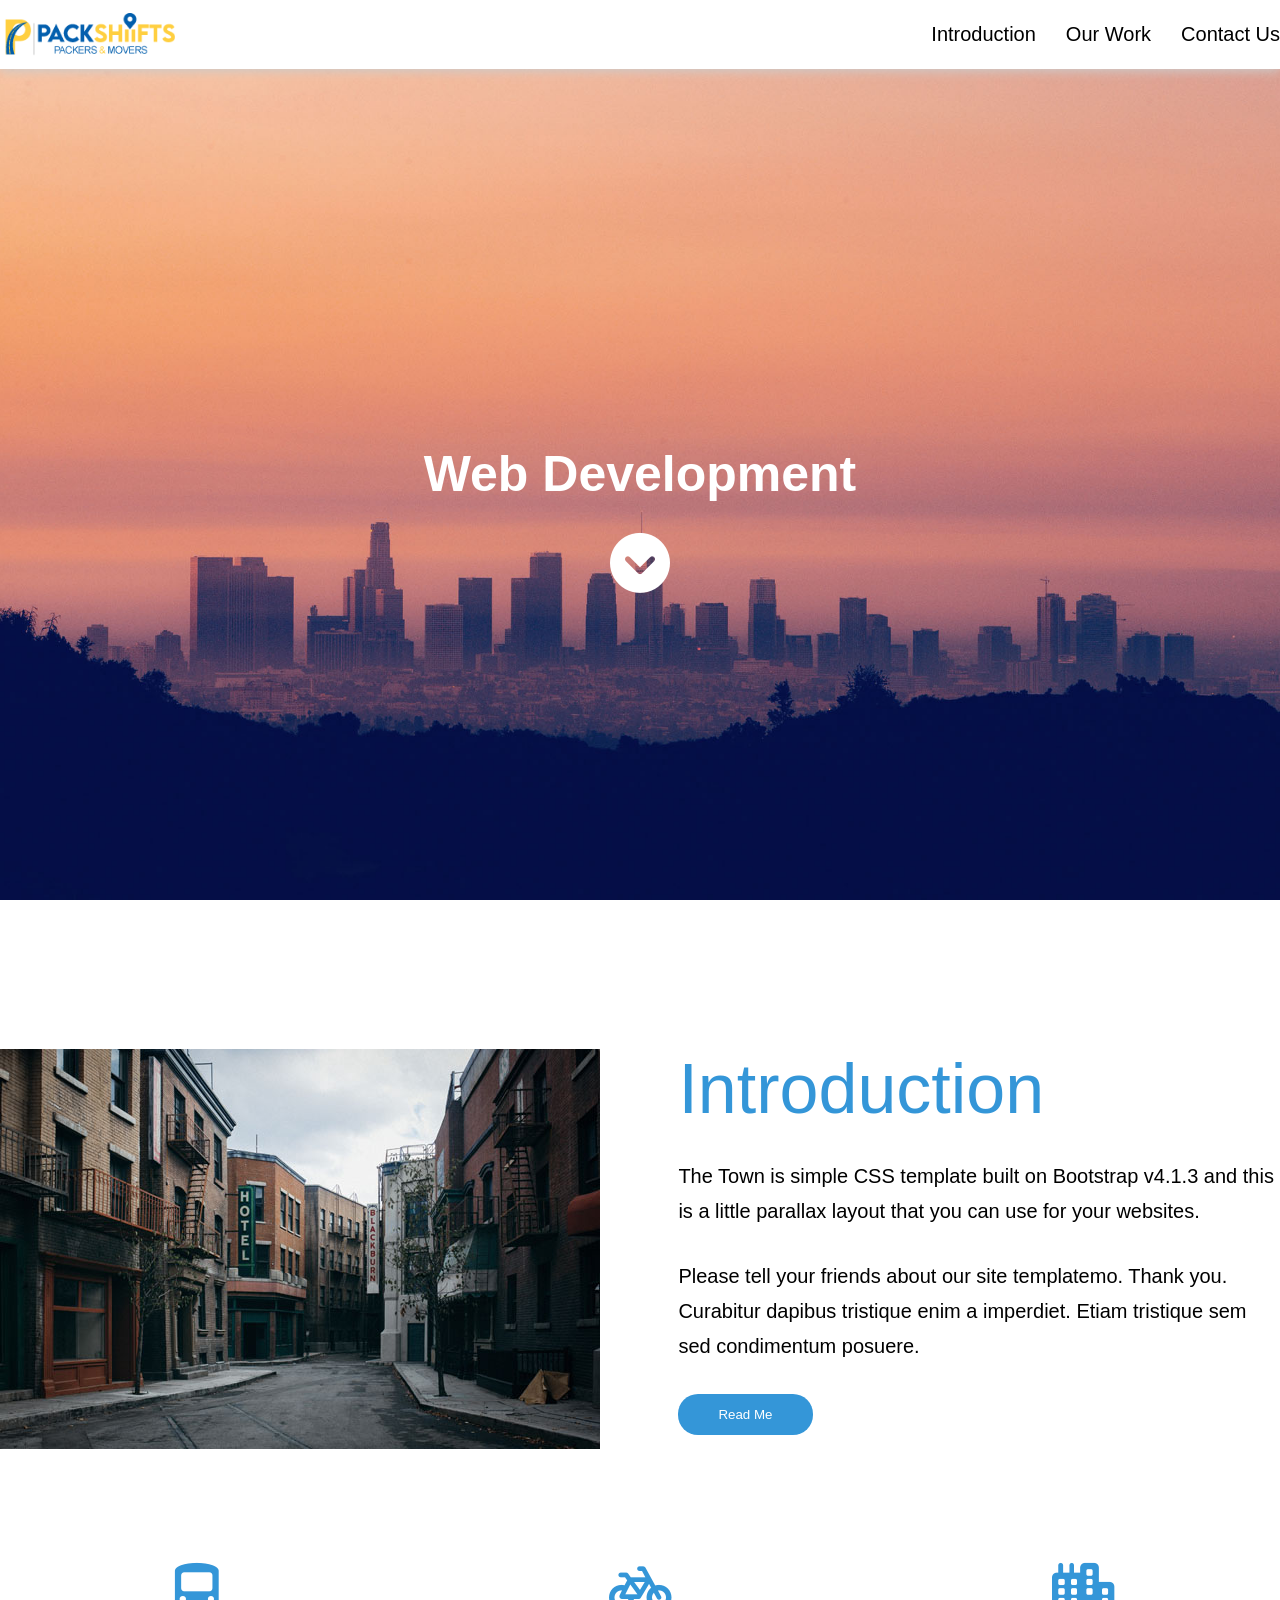
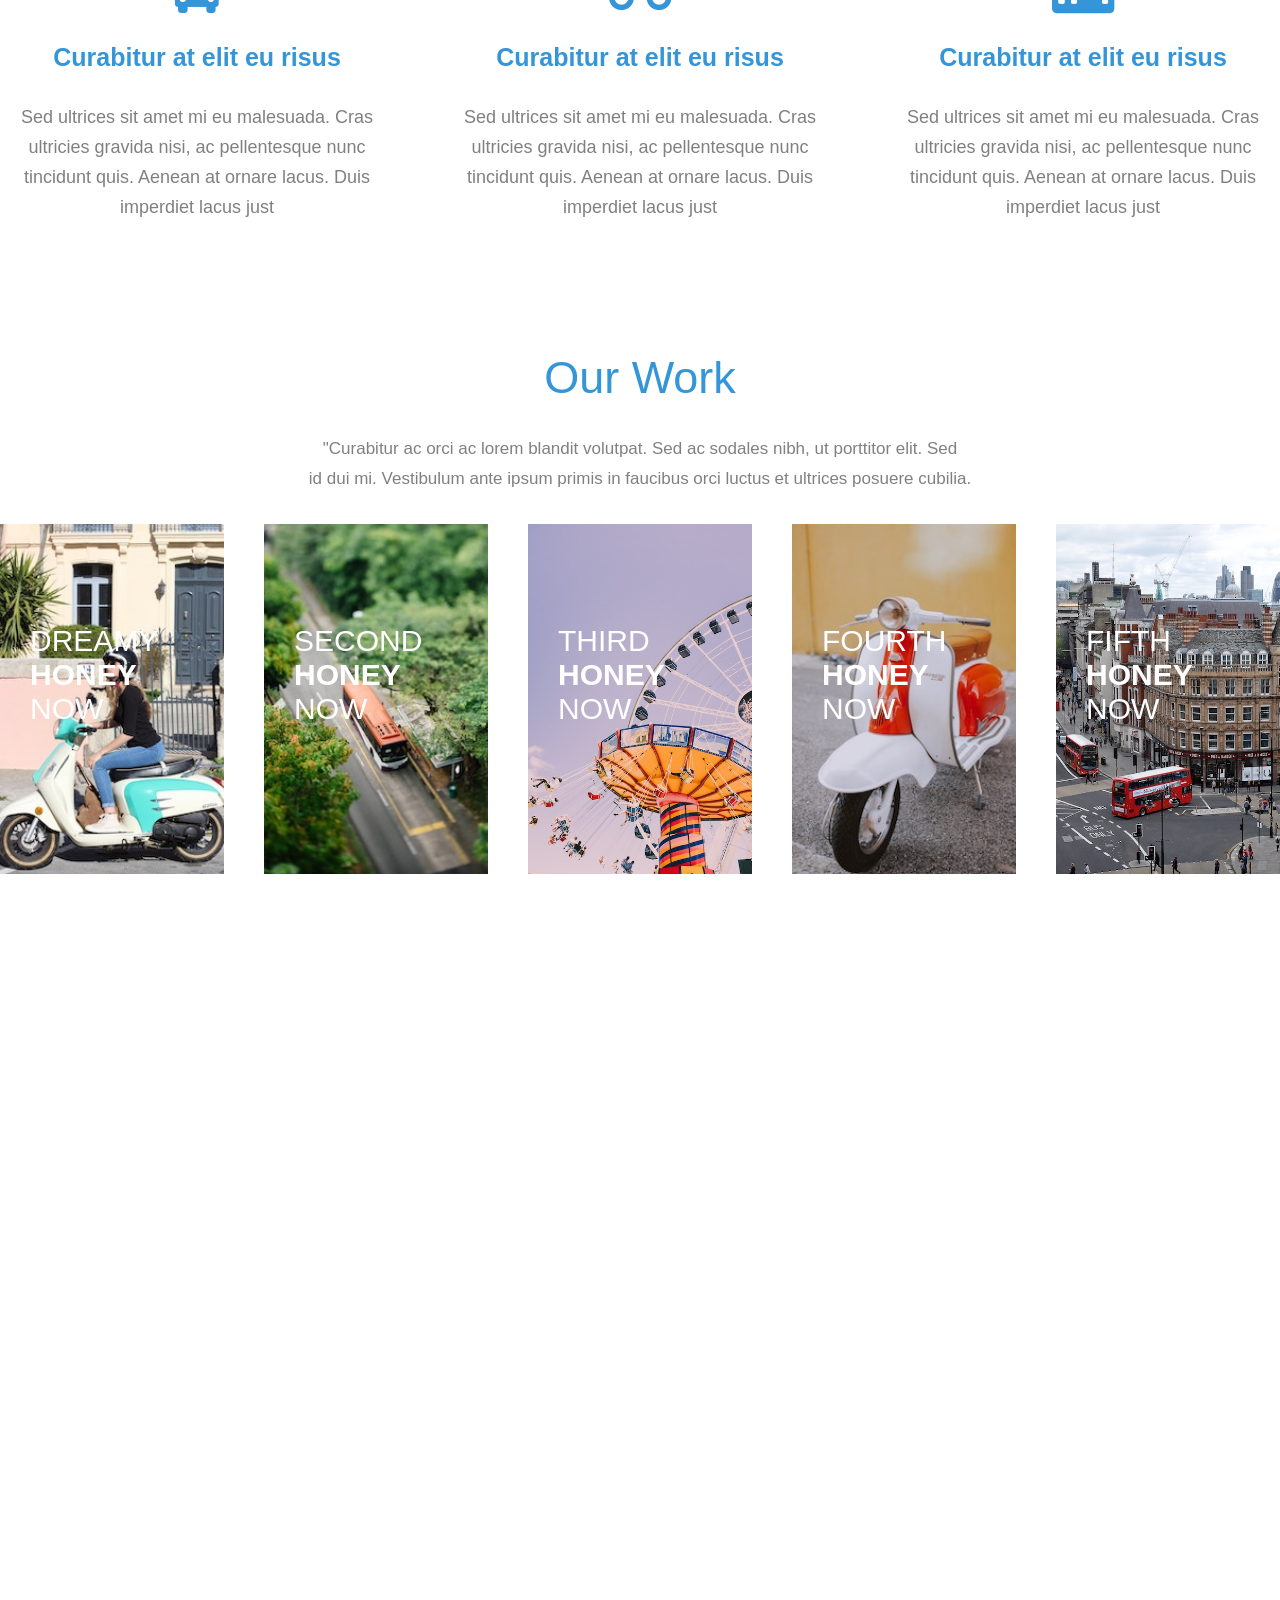
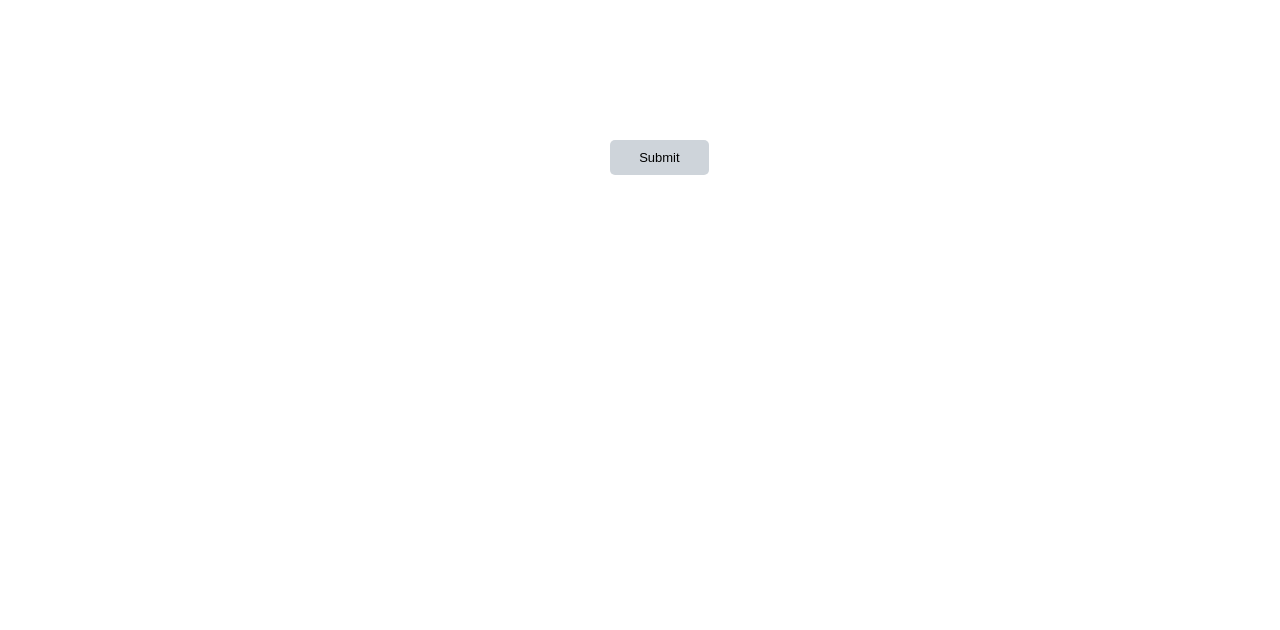
==== commit bfa2895d: "nine  commit" ====
--- a/index.html
+++ b/index.html
@@ -1,35 +1,136 @@
-<html>
-<head>
-    
-    <title>animation</title>
-    <link rel="stylesheet" href="style.css">
-</head>
-<body>
-    <div class="mainbox">
-        <div class="planet1">
-            <div class="planet1dots"><img src="venus.jpg" height="30px" width="30px" style="border-radius: 50%;"></div>
-            <div class="plant1circle"></div>
-        </div>
-        <div class="planet2">
-        <div class="planet2dots"><img src="pluto.jpg" height="30px" width="30px" style="border-radius: 50%;"></div>
-        </div>
-        <div class="planet3">
-            <div class="planet3dots"><img src="mercury4.jpg" height="30px" width="30px" style="border-radius: 50%;"></div>
-        </div>
-        <div class="planet4">
-            <div class="planet4dots"><img src="earth.jpg" height="30px" width="30px" style="border-radius: 50%;">
-                <div class="planet4dotswhite"><img src="moon.jpg" height="10px" width="10px" style="border-radius: 50%;"></div>
-            </div>
-        </div>
-        <div class="planet5">
-            <div class="planet5dots"><img src="jupiter.jpg" height="30px" width="30px" style="border-radius: 50%;"></div>
-        </div>
-        <div class="planet6">
-            <div class="planet6dots"><img src="mars.jpg" height="30px" width="30px" style="border-radius: 50%;"></div>
-        </div>
-        <div class="planet7">
-            <img src="sun.jpg" width="140px" height="140px" style="border-radius: 70%;">
-        </div>
-    </div>
-</body>
-</html>
+<!DOCTYPE html>
+<html>
+<head>
+    <meta charset="UTF-8">
+    <meta name="viewport" content="width=device-width, initial-scale=1.0">
+    <title>OnePage</title>
+    <link rel="stylesheet" href="css/style.css"/>
+    <link rel="stylesheet" href="css/media.css"/>
+    <link rel="stylesheet" href="https://cdnjs.cloudflare.com/ajax/libs/font-awesome/6.5.2/css/all.min.css">
+  
+</head>
+<body>
+    <div class="header">
+        <div class="header-inner">
+            <div class="logo">
+                <img src="images/logo.png" width="180px"/>
+            </div>
+            <div class="menu">
+                <ul>
+                    <li><a href="#Introduction">Introduction</a></li>
+                    <li><a href="#ourwork">Our Work</a></li>
+                    <li><a href="#contact">Contact Us</a></li>
+                </ul>
+            </div>
+        </div>
+    </div>
+    <div class="banner">
+        <h1>Web Development</h1>
+       <a href="#Introduction"><i class="fa-solid fa-circle-chevron-down"></i></a> 
+    </div>
+    <div class="Introduction" id="Introduction">
+        <div class="Introduction-inner">
+            <div class="introimg">
+                <img src="images/the-town-01.jpg"/>
+            </div>
+            <div class="introcontent">
+                <h2>Introduction</h2>
+                <p>The Town is simple CSS template built on Bootstrap 
+                    v4.1.3 and this is a little
+                     parallax layout that you can use
+                     for your websites.</p>
+                 <p>Please tell your friends about our site templatemo. Thank you.
+                     Curabitur dapibus tristique enim a imperdiet.
+                      Etiam tristique sem sed condimentum posuere.</p>
+                 <button>Read Me</button>
+            </div>
+        </div>
+    </div>
+    <div class="content">
+        <div class="c1">
+            <i class="fa-solid fa-bus-simple"></i>
+            <h3>Curabitur at elit eu risus</h3>
+            <p>Sed ultrices sit amet mi eu malesuada. Cras ultricies gravida nisi, ac pellentesque nunc tincidunt quis. Aenean at ornare lacus. Duis imperdiet lacus just
+            </p>
+        </div>
+        <div class="c1">
+            <i class="fa-solid fa-bicycle"></i>
+            <h3>Curabitur at elit eu risus</h3>
+            <p>Sed ultrices sit amet mi eu malesuada. Cras ultricies gravida nisi, ac pellentesque nunc tincidunt quis. Aenean at ornare lacus. Duis imperdiet lacus just
+            </p>
+        </div>
+        <div class="c1" id="ourwork">
+            <i class="fa-solid fa-city"></i>
+            <h3>Curabitur at elit eu risus</h3>
+            <p>Sed ultrices sit amet mi eu malesuada. 
+                Cras ultricies gravida nisi, ac pellentesque nunc tincidunt quis.
+                 Aenean at ornare lacus. Duis imperdiet lacus just
+            </p>
+        </div>
+    </div>
+    <div class="work">
+        <h3>Our Work</h3>
+        <p>
+            "Curabitur ac orci ac lorem blandit volutpat. Sed ac sodales nibh, ut porttitor elit. Sed<br/> id dui
+               mi. Vestibulum ante ipsum primis in faucibus orci luctus et ultrices posuere cubilia.
+        </p>
+        <div class="our-work-inner">
+            <div class="s1">
+               <h3>DREAMY<br/><B>HONEY</B><br/> NOW</h3> 
+            </div>
+            <div class="s2">
+               <h3>SECOND<br/> <B>HONEY</B><br/> NOW</h3> 
+            </div>
+            <div class="s3">
+                <h3>THIRD <br/><B>HONEY</B> <br/>NOW</h3>
+            </div>
+            <div class="s4">
+               <h3>FOURTH<br/> <B>HONEY</B><br/> NOW</h3> 
+            </div>
+            <div class="s5">
+                <h3>FIFTH <br/><B>HONEY</B><br/> NOW</h3>
+            </div>
+        </div>
+    </div>
+     <div class="footer">
+        <h3>Contact Us</h3>
+        <div class="border">
+            <div class="dark"></div>
+        </div>
+        <p>
+            Nullam tincidunt, lacus a suscipit luctus, elit turpis tincidunt dui, non tempus sem turpis vitae lorem. Maecenas eget odio in sapien ultrices viverra vitae vel leo. Curabitur at elit eu risus pharetra pellentesque at at velit.
+        </p>
+        <div class="contact" id="contact">
+            <div class="r1">
+                <div class="rc1">
+                    <i class="fa-solid fa-phone-flip"></i>
+                    <span>
+                        010-020-0340
+                    </span>
+                </div>
+                <div class="rc1">
+                    <i class="fa-solid fa-location-dot"></i>
+                    <span>Location on Maps</span>
+                </div>
+            </div>
+            <div class="r1">
+                <div class="rc1">
+                    <i class="fa-solid fa-envelope"></i>
+                    <span>
+                         info@company.co
+                    </span>
+                </div>
+                <div class="rc1">
+                    <input type="text" placeholder="Subscribe Your Email">
+                    <button class="butn">Submit</button>
+                </div>
+            </div>
+        </div>
+        <div class="copy">
+            <p>Copyright © 2019 Company Name - Design: 
+                <span>Template Mo</span>
+            </p>
+        </div>
+     </div>
+</body>
+</html>
--- a/css/style.css
+++ b/css/style.css
@@ -0,0 +1,282 @@
+*{
+    margin: 0px;
+    padding: 0px;
+    font-family: sans-serif;
+    list-style: none;
+    text-decoration: none;
+}
+html{
+    scroll-behavior: smooth;
+}
+.header{
+    max-width: 100%;
+    position: sticky;
+    top: 0px;
+    background-color: white;
+    box-shadow: 0px 2px 10px 0px #ccc;
+}
+.header-inner{
+    max-width: 1320px;
+    margin: auto;
+    display: flex;
+    align-items: center;
+    justify-content: space-between;
+}
+.menu ul{
+    display: flex;
+    gap: 30px;
+}
+.menu ul li a{
+    color: black;
+    font-size: 20px;
+}
+.banner{
+    max-width: 100%;
+    height: 100vh;
+    background: url(../images/the-town-bg-01.jpg) center fixed;
+    background-size: cover;
+    display: flex;
+    align-items: center;
+    flex-direction: column;
+    justify-content: center;
+    gap: 30px;
+    
+}
+.banner h1{
+    color: white;
+    font-size: 50px;
+}
+.banner i{
+    color: white;
+    font-size: 60px;
+    cursor: pointer;
+}
+.banner i:hover{
+    color: #3496d8;
+}
+.Introduction{
+    padding: 80px 0px;
+    max-width: 100%;
+}
+.Introduction-inner{
+    max-width: 1320px;
+    margin: auto;
+    display: flex;
+    justify-content: space-between;
+}
+.introimg{
+    flex-basis: 47%;
+}
+.introimg img{
+    max-width: 100%;
+}
+.introcontent{
+    flex-basis: 47%;
+}
+.introcontent h2{
+    font-size: 70px;
+    color: #3496d8;
+    font-weight: normal;
+}
+.introcontent p{
+    font-size: 20px;
+    line-height: 35px;
+    margin: 30px 0px;
+}
+.introcontent button{
+    padding: 13px 40px;
+    background-color: #3496d8;
+    border: none;
+    border-radius: 20px;
+    color: white;
+} 
+.content{
+    max-width: 1320px; 
+    display: flex;
+    justify-content: space-between;
+    margin: auto;
+}
+.c1{
+    max-width: 30%;
+    text-align: center;
+    padding: 30px 5px;
+}
+.c1 i{
+    font-size: 50px;
+    color: #3496d8;
+}
+.c1 h3{
+    padding: 30px 0px;
+    font-size: 25px;
+    font-family: Arial, Helvetica, sans-serif;
+    color: #3496d8;
+}
+.c1 p{
+    font-size: 18px;
+    text-align: center;
+    color: grey;
+    line-height: 30px;
+}
+.work{
+    max-width: 100%;
+    
+}
+.work h3{
+    color: #3496d8;
+    font-size: 45px;
+    font-weight: normal;
+    text-align: center;
+    padding-top: 100px;
+    font-family: Arial, Helvetica, sans-serif;
+    padding-bottom: 30px;
+}
+.work p{
+    text-align: center;
+    color: gray;
+    font-size: 17px;
+    font-family: Arial, Helvetica, sans-serif;
+    padding-bottom: 30px;
+    font-weight: normal;
+    line-height: 30px;
+}
+.our-work-inner{
+    max-width: 1320px;
+    margin: auto;
+    display: flex;
+    justify-content: center;
+    padding-bottom: 120px;
+    gap: 40px;
+
+}
+.s1{
+    width: 200px;
+    height: 350px;
+    padding-left: 30px;
+    background: url(../images/gallery-tn-01.jpg);
+    background-size: cover;
+
+
+}
+.s2{
+    width: 200px;
+    height: 350px;
+    padding-left: 30px;
+    background: url(../images/gallery-tn-02.jpg);
+    background-size: cover;
+}
+.s3{
+    width: 200px;
+    height: 350px;
+    padding-left: 30px;
+    background: url(../images/gallery-img-05.jpg);
+    background-size: cover;
+}
+.s4{
+    width: 200px;
+    height: 350px;
+    padding-left: 30px;
+    background: url(../images/gallery-tn-04.jpg);
+    background-size: cover;
+}
+.s5{
+    width: 200px;
+    height: 350px;
+    padding-left: 30px;
+    background: url(../images/gallery-img-06.jpg);
+    background-size: cover;
+}
+.our-work-inner div h3{
+    color: white;
+    font-size: 30px;
+    font-family: Arial, Helvetica, sans-serif;
+    text-align: left;
+}
+.footer{
+    background: url(../images/the-town-bg-02.jpg) center fixed;
+    padding:  220px;
+    background-size: cover;
+    margin: auto;
+}
+.footer h3{
+    padding-top: 120px;
+    font-size: 55px;
+    color: white;
+    font-family: Arial, Helvetica, sans-serif;
+    font-weight: bold;
+}
+.border{
+    border-top: 2px solid white;
+    height: 8px;
+    max-width: 100%;
+    margin: 0 4px;
+    margin-top: 9px;
+    margin-bottom: 55px;
+}
+.dark{
+    max-width: 25%;
+    background-color: white;
+    height: 8px;
+}
+.footer p{
+    font-size: 19px;
+    font-family: Arial, sans-serif;
+    color: white;
+    font-weight: normal;
+    line-height: 35px;
+    margin-bottom: 25px;
+}
+.contact{
+    max-width: 100%;
+    display: flex;
+    padding-bottom: 100px;
+}
+.r1{
+    max-width: 100%;
+    flex-wrap: wrap;
+    margin-right: 200px;
+}
+.rc1{
+    margin: 30px 0px;
+    max-width: 350px;
+    
+}
+.rc1 i{
+    font-size: 35px;
+    color: white;
+    padding-right: 19px;
+}
+.rc1 span{
+    font-size: 24px;
+    color:  white;
+    font-family: Arial, Helvetica, sans-serif;
+    line-height: 38px;
+    font-weight: normal;
+}
+.rc1 input{
+    padding: 10px 15px;
+    margin-right: 10px;
+    background: inherit;
+    max-width: 235px;
+    border-radius: 5px;
+    border: 1px solid white;
+}
+.butn{
+    border-radius: 5px;
+    padding: 10px 29px;
+    font-size: 13px;
+    background: #ced4da;
+    border: none;
+} 
+::placeholder{
+    color: white;
+    opacity: 1;
+}
+.copy{
+    text-align: center;
+    font-size: 17px;
+    color: white;
+    font-weight: normal;
+    font-family: Arial, Helvetica, sans-serif;
+}
+
+
--- a/css/media.css
+++ b/css/media.css
@@ -0,0 +1,45 @@
+@media only screen and (max-width: 575px) {
+   
+    .header-inner{
+        max-width: 100%;
+    }
+    .Introduction-inner{
+        max-width: 100%;
+        flex-direction: column;
+    }
+    .menu ul li a {
+        font-size: 15px;
+        
+    }
+    .menu{
+        margin-right: 20px;
+    }
+    .logo>img{
+        padding: 5px;
+        width: 120px !important;
+    }
+    .content{
+        max-width: 100%;
+    }
+    .introcontent button {
+       display: flex;
+       margin: auto;
+    }
+    .our-work-inner{
+        max-width: 100%;
+        flex-direction: column;
+        align-items: center;
+        
+    }
+    .footer{
+        padding: 0px;
+    }
+    .contact{
+        flex-direction: column;
+    }
+   
+}
+
+
+
+
